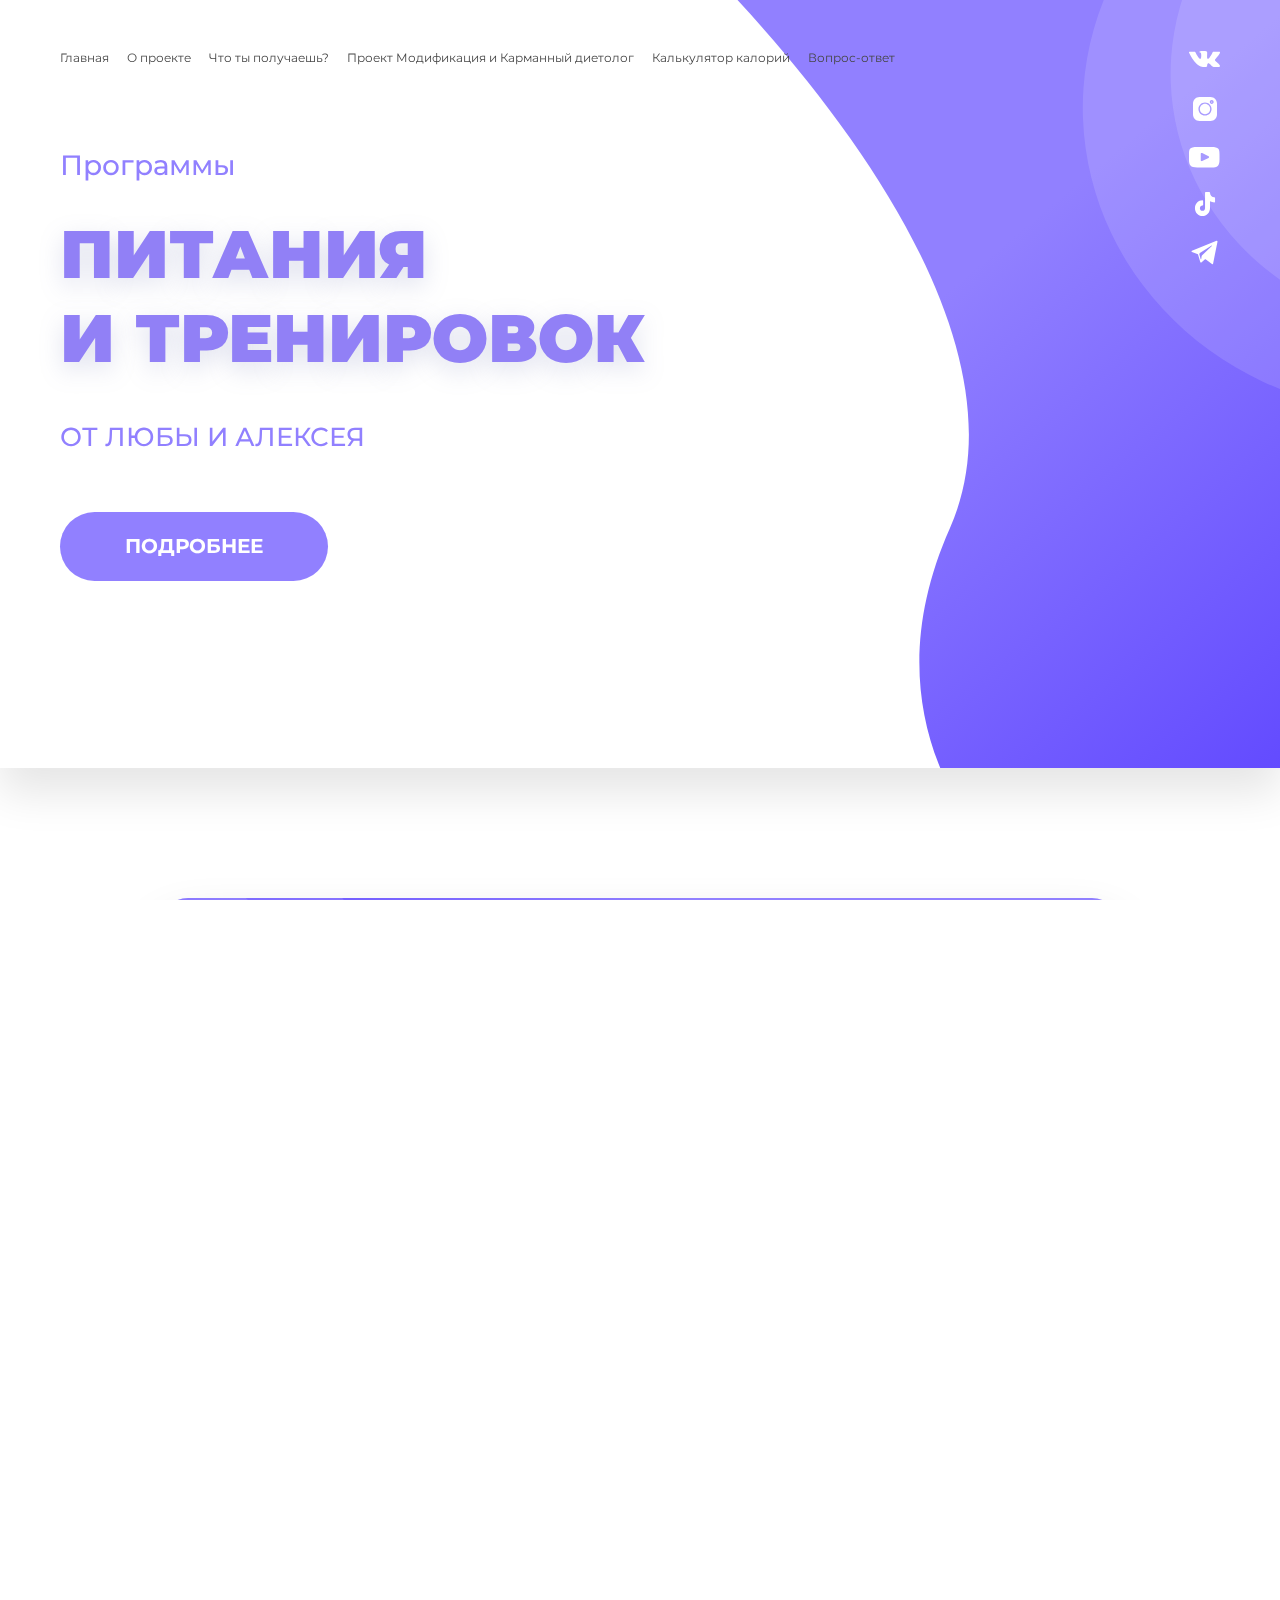
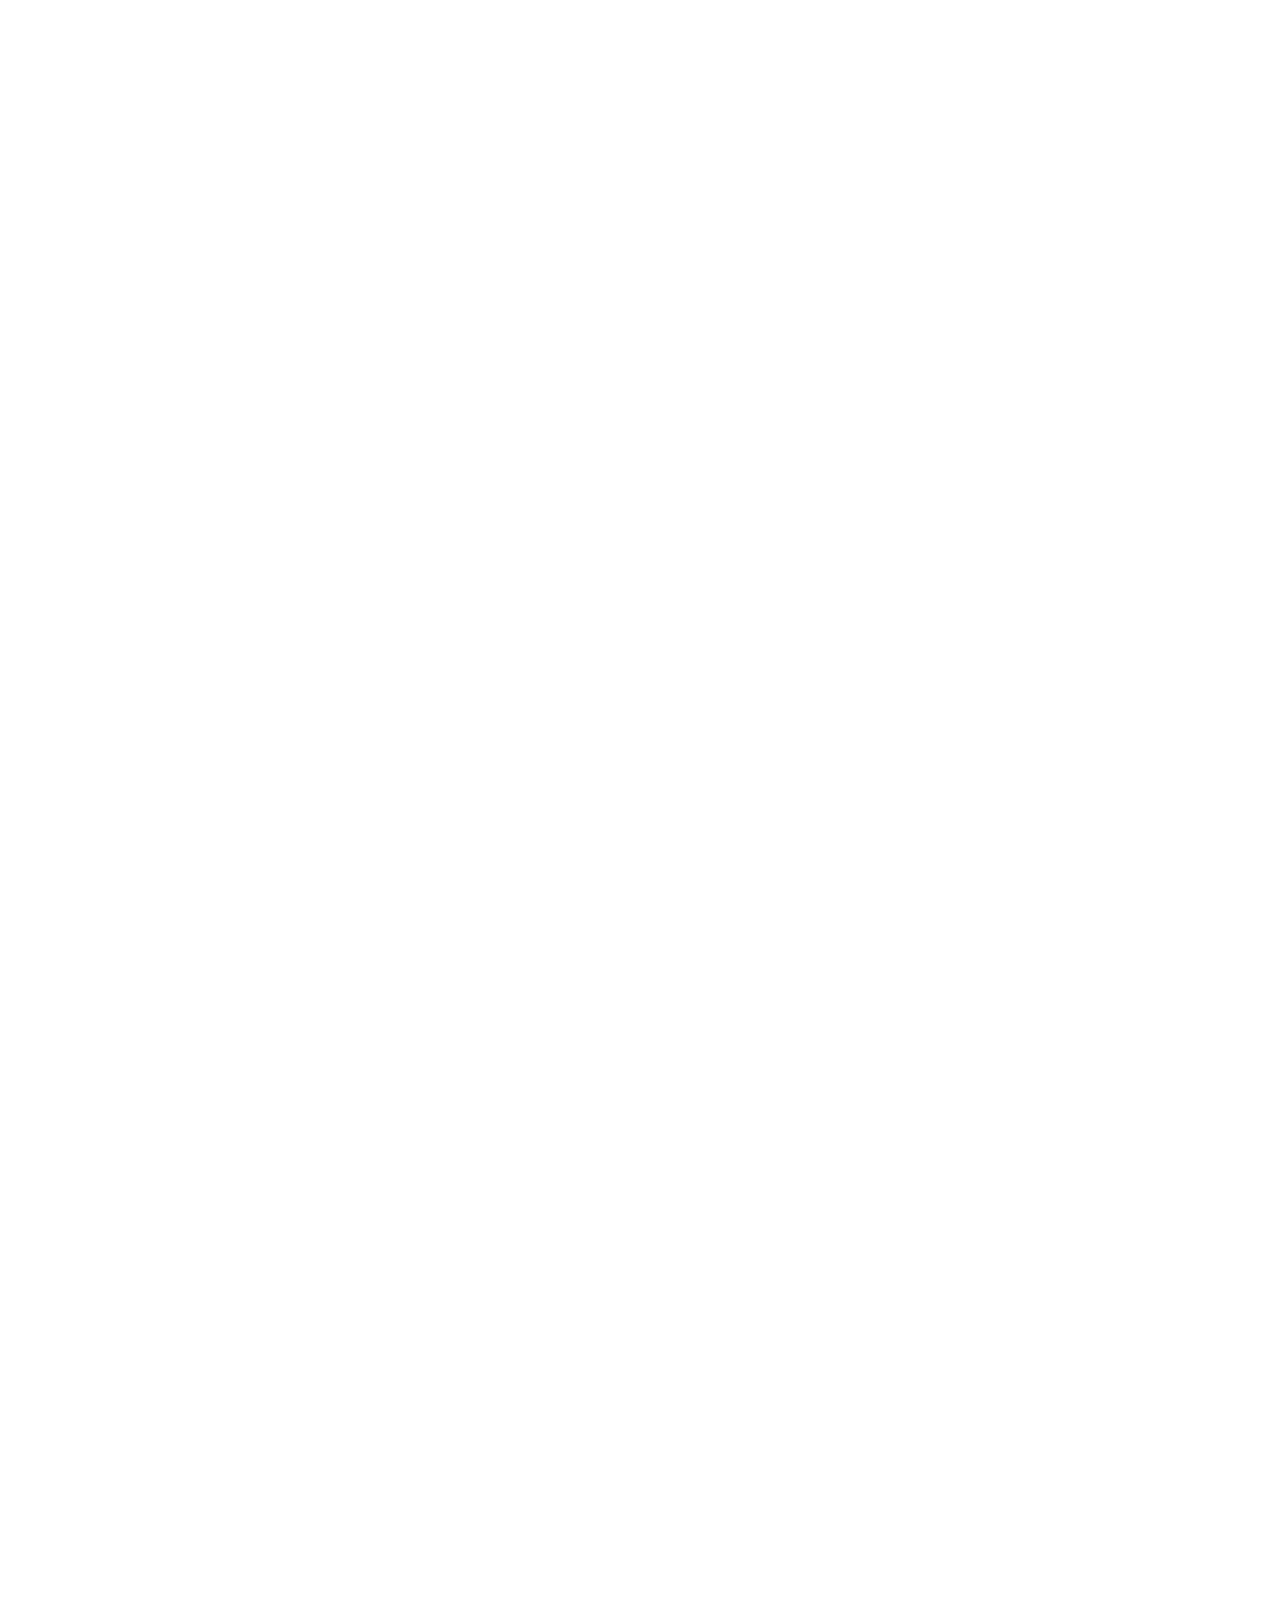
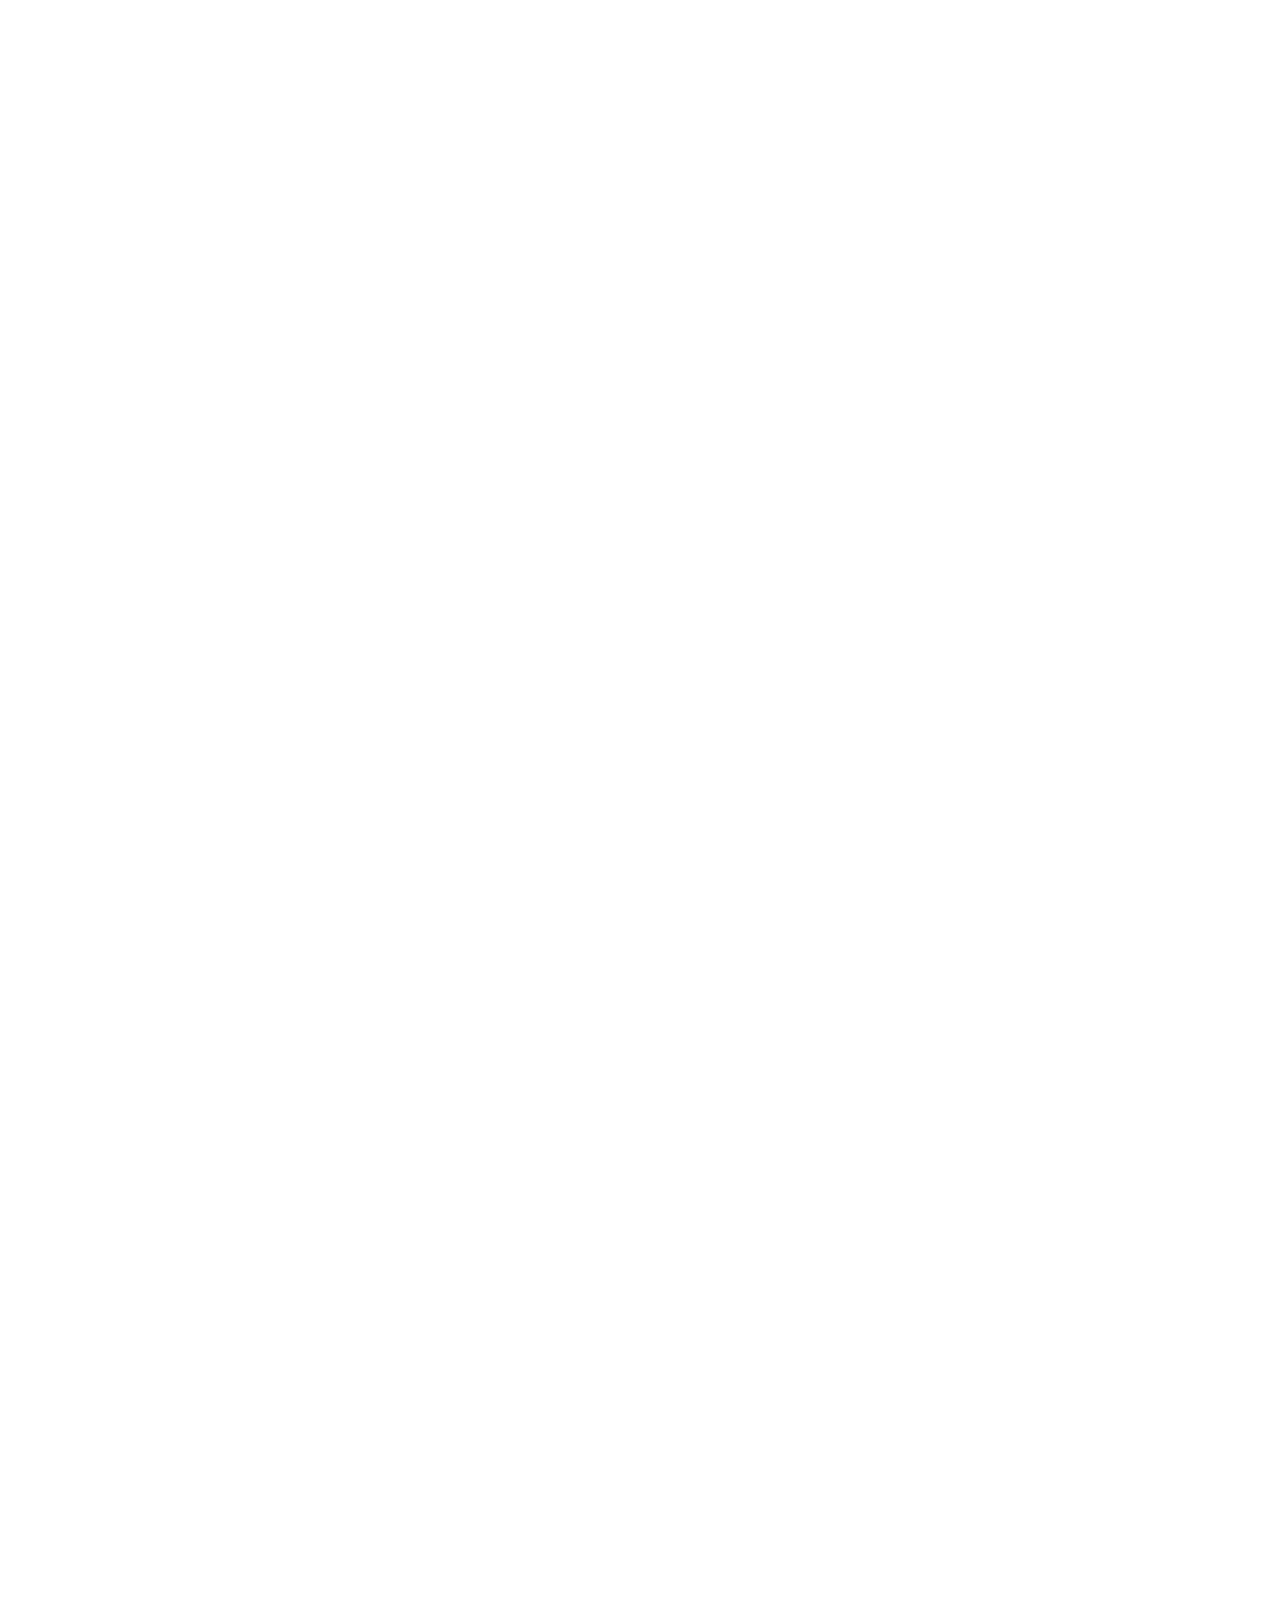
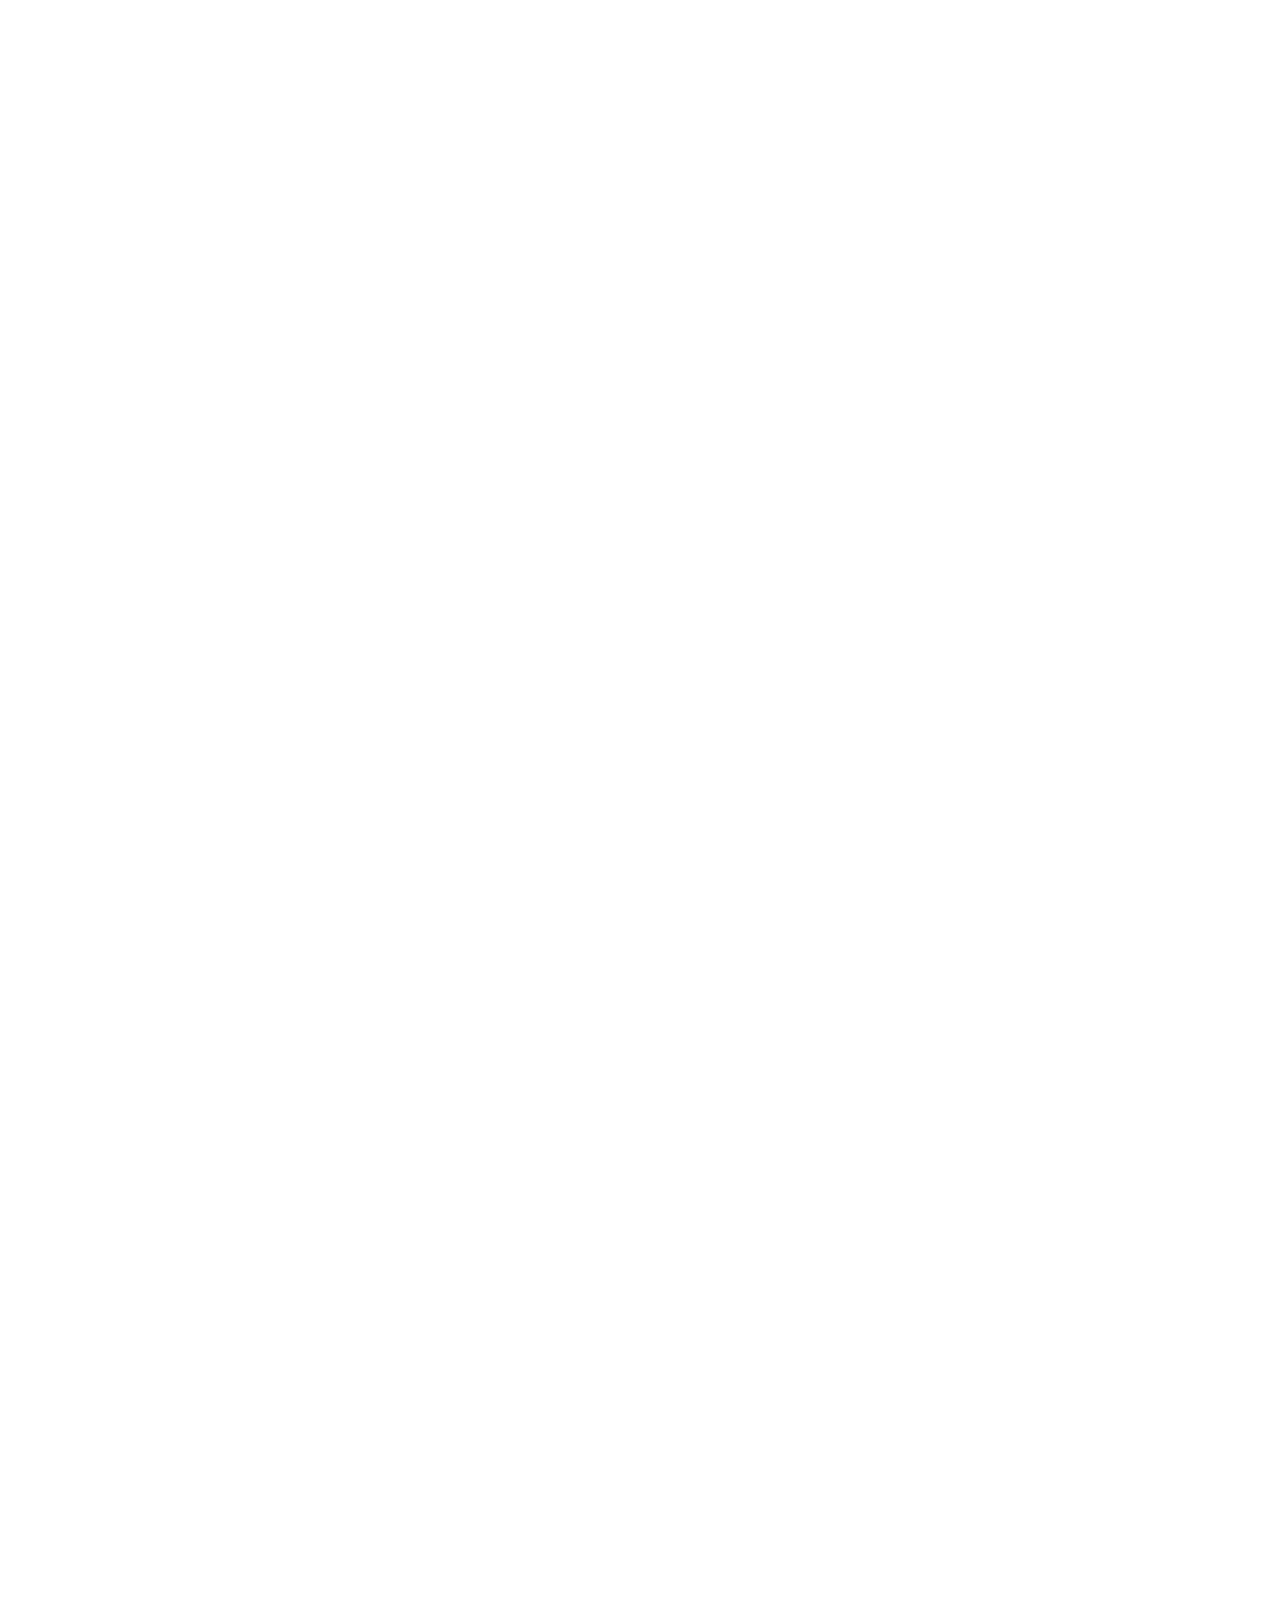
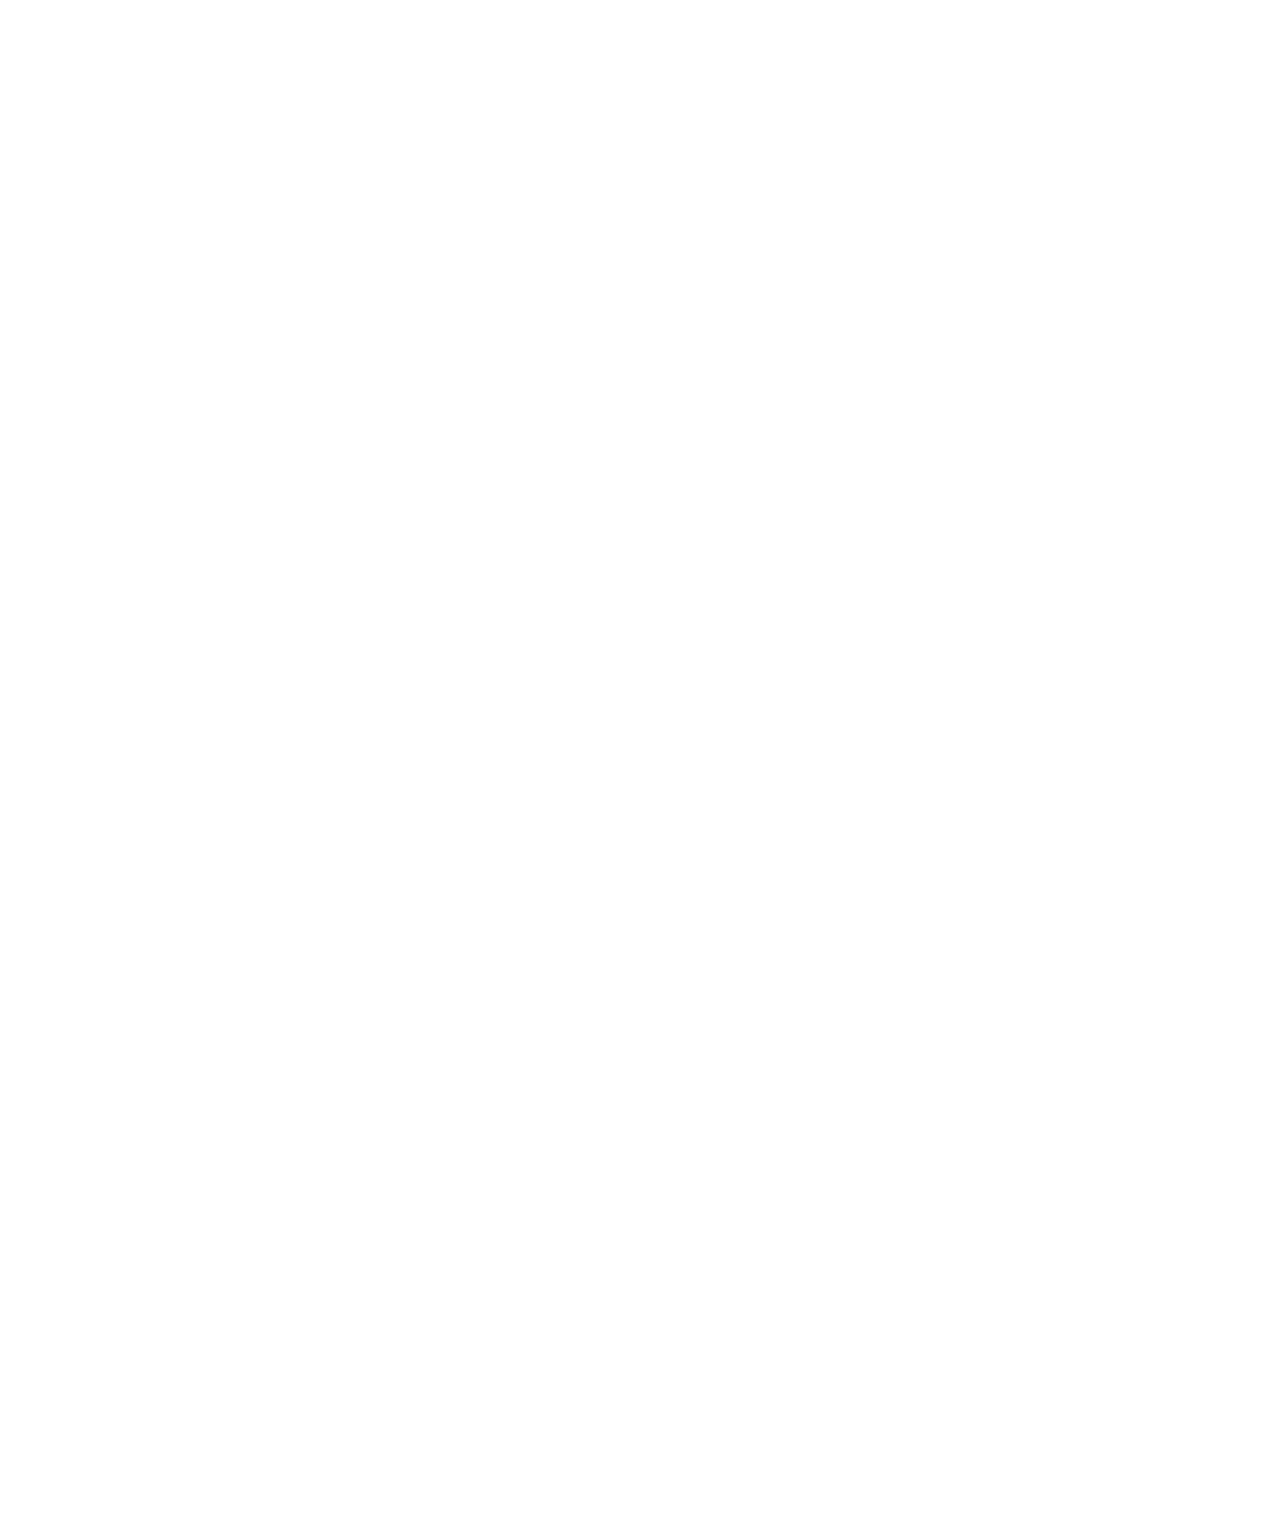
==== index.html @ f1e479ef "first version website" ====
<!doctype html>
<html lang="ru">
    <head>
        <meta charset="UTF-8">
        <meta name="viewport"
              content="width=device-width, user-scalable=no, initial-scale=1.0, maximum-scale=1.0, minimum-scale=1.0">
        <meta http-equiv="X-UA-Compatible" content="ie=edge">
        <title>ВКУСНЫЕ МЕНЮ И ЭФФЕКТИВНЫЕ ТРЕНИРОВКИ!</title>
        <meta name="description"
              content="Добро пожаловать в фитнес-семью! В нашей фитнес-семье ты будешь вкусно питаться, с удовольствием заниматься спортом и, в первую очередь, любить себя! Этому мы и обучаем в наших программах и марафонах!">
        <link rel="preconnect" href="https://fonts.googleapis.com">
        <link rel="preconnect" href="https://fonts.gstatic.com" crossorigin>
        <link href="https://fonts.googleapis.com/css2?family=Montserrat:wght@300;400;500;700;800;900&display=swap"
              rel="stylesheet">

        <link rel="stylesheet" href="https://maxcdn.bootstrapcdn.com/bootstrap/4.0.0/css/bootstrap.min.css"
              integrity="sha384-Gn5384xqQ1aoWXA+058RXPxPg6fy4IWvTNh0E263XmFcJlSAwiGgFAW/dAiS6JXm"
              crossorigin="anonymous">
        <link
            rel="stylesheet"
            href="https://unpkg.com/swiper@8/swiper-bundle.min.css"
        />
        <link rel="stylesheet" href="css/app.css">
        <link rel="icon" href="images/logo.svg" type="image/x-icon">
    </head>
<body>
<div id="app">
    <div class="wrapper">
        <main class="main">
                <section id="first">
        <div class="container">
            <div class="first__row">
                <div class="first__back first__back-modile-second">
                    <svg viewBox="0 0 259 405" fill="none" xmlns="http://www.w3.org/2000/svg">
                        <path
                            d="M137.854 198.183C172.262 117.349 63.5966 -1.22231 4.96274 -50.4039L0 -117C86.7561 -108.006 260.709 -89.3282 262.474 -86.5725C264.68 -83.1278 352.906 -19.4023 352.906 -7.34608C352.906 2.29887 364.302 194.547 370 289.466C363.567 317.023 334.93 371.907 271.848 370.989C192.996 369.84 94.8435 299.226 137.854 198.183Z"
                            fill="url(#paint0_linear_230:2107)"/>
                        <g filter="url(#filter0_d_230:2107)">
                            <path
                                d="M209.854 198.183C244.262 117.349 135.597 -1.22231 76.9627 -50.4039L72 -117C158.756 -108.006 332.709 -89.3282 334.474 -86.5725C336.68 -83.1278 424.906 -19.4023 424.906 -7.34608C424.906 2.29887 436.302 194.547 442 289.466C435.567 317.023 406.93 371.907 343.848 370.989C264.996 369.84 166.844 299.226 209.854 198.183Z"
                                fill="url(#paint1_linear_230:2107)"/>
                        </g>
                        <defs>
                            <filter id="filter0_d_230:2107" x="47" y="-133" width="420" height="538"
                                    filterUnits="userSpaceOnUse" color-interpolation-filters="sRGB">
                                <feFlood flood-opacity="0" result="BackgroundImageFix"/>
                                <feColorMatrix in="SourceAlpha" type="matrix"
                                               values="0 0 0 0 0 0 0 0 0 0 0 0 0 0 0 0 0 0 127 0"
                                               result="hardAlpha"/>
                                <feOffset dy="9"/>
                                <feGaussianBlur stdDeviation="12.5"/>
                                <feColorMatrix type="matrix" values="0 0 0 0 0 0 0 0 0 0 0 0 0 0 0 0 0 0 0.25 0"/>
                                <feBlend mode="normal" in2="BackgroundImageFix"
                                         result="effect1_dropShadow_230:2107"/>
                                <feBlend mode="normal" in="SourceGraphic" in2="effect1_dropShadow_230:2107"
                                         result="shape"/>
                            </filter>
                            <linearGradient id="paint0_linear_230:2107" x1="185" y1="-117" x2="185" y2="371"
                                            gradientUnits="userSpaceOnUse">
                                <stop stop-color="#9180FF"/>
                                <stop offset="1" stop-color="#573DFF"/>
                            </linearGradient>
                            <linearGradient id="paint1_linear_230:2107" x1="175" y1="215" x2="385" y2="371"
                                            gradientUnits="userSpaceOnUse">
                                <stop stop-color="#9180FF"/>
                                <stop offset="1" stop-color="#573DFF"/>
                            </linearGradient>
                        </defs>
                    </svg>
                </div>




                <div class="first__back first__back-modile">
                    <svg width="491" height="690" viewBox="0 0 491 690" fill="none"
                         xmlns="http://www.w3.org/2000/svg">
                        <path
                            d="M239.195 402.444C298.898 267.942 110.349 70.6465 8.61103 -11.1885L0 -122C150.534 -107.034 452.366 -75.9559 455.428 -71.3706C459.255 -65.639 612.34 40.3962 612.34 60.4569C612.34 76.5055 632.113 396.394 642 554.332C630.838 600.185 581.149 691.51 471.693 689.981C334.873 688.07 164.566 570.572 239.195 402.444Z"
                            fill="url(#paint0_linear_230:961)"/>
                        <ellipse opacity="0.13" rx="276.92" ry="263.188"
                                 transform="matrix(-0.969532 -0.244963 0.273341 -0.961917 574.423 74)"
                                 fill="white"/>
                        <ellipse opacity="0.13" rx="233.196" ry="221.632"
                                 transform="matrix(-0.969532 -0.244963 0.273341 -0.961917 605.904 44.6236)"
                                 fill="white"/>
                        <defs>
                            <linearGradient id="paint0_linear_230:961" x1="187" y1="178" x2="483" y2="690"
                                            gradientUnits="userSpaceOnUse">
                                <stop stop-color="#9180FF"/>
                                <stop offset="1" stop-color="#573DFF"/>
                            </linearGradient>
                        </defs>
                    </svg>
                </div>
                <svg class="first__back" fill="none" xmlns="http://www.w3.org/2000/svg">
                    <path
                        d="M399.776 528.442C499.561 303.664 184.43 -26.0526 14.392 -162.814L0 -348C251.593 -322.989 756.057 -271.052 761.174 -263.389C767.571 -253.81 1023.43 -76.6063 1023.43 -43.0812C1023.43 -16.2612 1056.48 518.331 1073 782.275C1054.34 858.904 971.297 1011.52 788.359 1008.97C559.687 1005.78 275.046 809.414 399.776 528.442Z"
                        fill="url(#paint0_linear)"/>
                    <ellipse opacity="0.13" rx="322.642" ry="306.642"
                             transform="matrix(-0.969532 -0.244963 0.273341 -0.961917 856.63 108)" fill="white"/>
                    <ellipse opacity="0.13" rx="271.699" ry="258.225"
                             transform="matrix(-0.969532 -0.244963 0.273341 -0.961917 893.309 73.7733)"
                             fill="white"/>
                    <defs>
                        <linearGradient id="paint0_linear" x1="223" y1="21.0001" x2="895" y2="827"
                                        gradientUnits="userSpaceOnUse">
                            <stop offset="0.304348" stop-color="#9180FF"/>
                            <stop offset="1" stop-color="#573DFF"/>
                        </linearGradient>
                    </defs>
                </svg>
                <div class="first__col first__col-txt">
                    <div class="first__txt">
                        <header class="header">
                            <div class="burger">
                                <span></span>
                            </div>
                            <nav class="nav" id="nav">
                                <div class="close-nav">
                                    <svg width="23" height="23" viewBox="0 0 23 23" fill="none"
                                         xmlns="http://www.w3.org/2000/svg">
                                        <rect y="20.5059" width="29" height="3" transform="rotate(-45 0 20.5059)"
                                              fill="#9180FF"/>
                                        <rect x="2.12134" width="29" height="3" transform="rotate(45 2.12134 0)"
                                              fill="#9180FF"/>
                                    </svg>
                                </div>
                                <ul class="main">
                                    <li><a href="index.html#first">Главная</a></li>
                                    <li><a href="index.html#welcome">О проекте</a></li>
                                    <li><a href="index.html#office">Что ты получаешь?</a></li>
                                    <li><a href="index.html#program">Проект Модификация и Карманный диетолог</a></li>
                                    <li><a href="index.html#calories-calculator">Калькулятор калорий</a></li>
                                    <li><a href="index.html#questions">Вопрос-ответ</a></li>


                                    <div id="indicator"></div>
                                </ul>
                                <div class="head__social">
                                    <a href="https://vk.com/goodiets">
                                        <svg width="31" height="28" viewBox="0 0 31 28" fill="none"
                                             xmlns="http://www.w3.org/2000/svg">
                                            <g clip-path="url(#clip0)">
                                                <path
                                                    d="M30.8357 20.4399C30.7981 20.3668 30.7631 20.3062 30.7306 20.2576C30.1928 19.3827 29.165 18.3088 27.6478 17.0355L27.6157 17.0064L27.5997 16.9921L27.5835 16.9774H27.5672C26.8786 16.3846 26.4426 15.9859 26.26 15.7818C25.9259 15.393 25.851 14.9995 26.0336 14.6008C26.1626 14.2995 26.6472 13.6633 27.4863 12.6912C27.9276 12.1761 28.2772 11.7632 28.5353 11.4521C30.397 9.21664 31.2041 7.78815 30.9565 7.16607L30.8603 7.02069C30.7957 6.93317 30.6289 6.85311 30.3602 6.78009C30.0909 6.70723 29.7467 6.69518 29.3269 6.74374L24.6786 6.77274C24.6033 6.74864 24.4958 6.75088 24.3557 6.78009C24.2158 6.8093 24.1458 6.82395 24.1458 6.82395L24.0649 6.86046L24.0007 6.90432C23.9468 6.93333 23.8877 6.98434 23.823 7.05725C23.7588 7.12991 23.705 7.21519 23.662 7.31236C23.156 8.48835 22.5806 9.58173 21.9348 10.5924C21.5366 11.1951 21.171 11.7174 20.8371 12.1597C20.5036 12.6018 20.2238 12.9275 19.998 13.1363C19.7719 13.3453 19.5678 13.5127 19.3845 13.6392C19.2015 13.7657 19.0618 13.8192 18.9651 13.7996C18.8681 13.7801 18.7768 13.7607 18.6904 13.7413C18.5399 13.6537 18.4188 13.5347 18.3275 13.3841C18.2358 13.2334 18.174 13.0439 18.1418 12.8155C18.1097 12.5869 18.0907 12.3903 18.0852 12.225C18.0802 12.06 18.0825 11.8264 18.0934 11.5252C18.1046 11.2238 18.1097 11.0198 18.1097 10.9129C18.1097 10.5435 18.1176 10.1426 18.1336 9.71015C18.1499 9.27766 18.1631 8.93499 18.1741 8.68254C18.1851 8.42984 18.1902 8.16248 18.1902 7.88062C18.1902 7.59876 18.1712 7.37771 18.1336 7.21728C18.0965 7.05705 18.0396 6.90152 17.9646 6.75073C17.8891 6.6001 17.7787 6.48358 17.6337 6.40086C17.4885 6.31824 17.3079 6.25268 17.093 6.20396C16.5227 6.08739 15.7964 6.02433 14.9139 6.01453C12.9126 5.99512 11.6266 6.11185 11.0563 6.36455C10.8304 6.47132 10.6259 6.6172 10.4431 6.80174C10.2493 7.01564 10.2223 7.13236 10.3622 7.15156C11.0079 7.23893 11.465 7.44792 11.734 7.77834L11.831 7.95343C11.9064 8.07976 11.9817 8.30341 12.0571 8.62408C12.1323 8.94474 12.1809 9.29947 12.2022 9.68804C12.2559 10.3976 12.2559 11.0051 12.2022 11.5104C12.1484 12.0159 12.0975 12.4094 12.0489 12.6913C12.0004 12.9731 11.9278 13.2015 11.831 13.3764C11.734 13.5514 11.6695 13.6583 11.6372 13.6971C11.6049 13.7359 11.578 13.7604 11.5566 13.77C11.4168 13.8184 11.2713 13.843 11.1208 13.843C10.97 13.843 10.7872 13.7749 10.572 13.6388C10.3569 13.5026 10.1337 13.3157 9.90227 13.0775C9.67089 12.8393 9.40993 12.5064 9.1193 12.0788C8.82889 11.6513 8.52758 11.1459 8.21552 10.5628L7.95733 10.1399C7.79593 9.86783 7.57546 9.4717 7.29568 8.95184C7.01573 8.43178 6.76829 7.92872 6.55318 7.44277C6.4672 7.23867 6.33802 7.08329 6.16588 6.97637L6.08509 6.93251C6.03139 6.8937 5.94518 6.8525 5.82691 6.80858C5.70847 6.76472 5.58489 6.73327 5.45566 6.71391L1.03319 6.74292C0.581266 6.74292 0.274634 6.83539 0.113178 7.02008L0.0485613 7.10745C0.0162813 7.15611 0 7.23382 0 7.3408C0 7.44772 0.03228 7.57895 0.0968966 7.73433C0.742497 9.10482 1.44457 10.4265 2.20312 11.6997C2.96168 12.9729 3.62084 13.9985 4.18023 14.7755C4.73973 15.5531 5.31003 16.287 5.89113 16.9769C6.47223 17.667 6.85687 18.1092 7.04507 18.3035C7.23349 18.4981 7.38149 18.6437 7.48908 18.7408L7.89266 19.0907C8.1509 19.324 8.53012 19.6034 9.03049 19.9289C9.53097 20.2546 10.085 20.5753 10.693 20.8914C11.3011 21.207 12.0084 21.4646 12.8156 21.6638C13.6226 21.8632 14.408 21.9432 15.1721 21.9046H17.0282C17.4047 21.8752 17.6899 21.7683 17.8837 21.5837L17.948 21.5107C17.9912 21.4527 18.0316 21.3625 18.0689 21.2413C18.1067 21.1198 18.1254 20.986 18.1254 20.8404C18.1144 20.4226 18.1496 20.046 18.2301 19.7107C18.3106 19.3755 18.4023 19.1228 18.5048 18.9526C18.6073 18.7826 18.723 18.6391 18.8517 18.5228C18.9807 18.4062 19.0726 18.3356 19.1266 18.3113C19.1801 18.2869 19.2229 18.2703 19.2552 18.2603C19.5135 18.1826 19.8174 18.2579 20.1674 18.4865C20.5172 18.7149 20.8453 18.9969 21.1521 19.332C21.4588 19.6675 21.8273 20.0439 22.2576 20.4617C22.6882 20.8797 23.0647 21.1904 23.3874 21.3948L23.7101 21.5698C23.9256 21.6865 24.2054 21.7934 24.5498 21.8906C24.8935 21.9877 25.1947 22.012 25.4534 21.9634L29.5852 21.9052C29.9938 21.9052 30.3118 21.8441 30.5374 21.7228C30.7634 21.6014 30.8977 21.4675 30.941 21.322C30.9842 21.1762 30.9865 21.0109 30.9492 20.826C30.9109 20.6417 30.8732 20.5127 30.8357 20.4399Z"/>
                                            </g>
                                            <defs>
                                                <clipPath id="clip0">
                                                    <rect width="31" height="28" fill="white"/>
                                                </clipPath>
                                            </defs>
                                        </svg>
                                    </a>
                                    <a href="https://instagram.com/goodiets">
                                        <svg width="24" height="24" viewBox="0 0 24 24" fill="none"
                                             xmlns="http://www.w3.org/2000/svg">
                                            <path
                                                d="M17.5034 0H6.49657C2.9143 0 0 2.9143 0 6.49657V17.5036C0 21.0857 2.9143 24 6.49657 24H17.5036C21.0857 24 24 21.0857 24 17.5036V6.49657C24 2.9143 21.0857 0 17.5034 0V0ZM12 18.5623C8.38146 18.5623 5.43767 15.6185 5.43767 12C5.43767 8.38146 8.38146 5.43767 12 5.43767C15.6185 5.43767 18.5623 8.38146 18.5623 12C18.5623 15.6185 15.6185 18.5623 12 18.5623ZM18.7192 6.98528C17.6499 6.98528 16.7801 6.11553 16.7801 5.04619C16.7801 3.97686 17.6499 3.10693 18.7192 3.10693C19.7885 3.10693 20.6585 3.97686 20.6585 5.04619C20.6585 6.11553 19.7885 6.98528 18.7192 6.98528Z"/>
                                            <path
                                                d="M12.0001 6.84473C9.15753 6.84473 6.84473 9.15734 6.84473 12.0001C6.84473 14.8426 9.15753 17.1554 12.0001 17.1554C14.8428 17.1554 17.1554 14.8426 17.1554 12.0001C17.1554 9.15734 14.8428 6.84473 12.0001 6.84473Z"/>
                                            <path
                                                d="M18.7191 4.51416C18.4258 4.51416 18.187 4.75293 18.187 5.04626C18.187 5.3396 18.4258 5.57837 18.7191 5.57837C19.0126 5.57837 19.2514 5.33978 19.2514 5.04626C19.2514 4.75275 19.0126 4.51416 18.7191 4.51416Z"/>
                                        </svg>
                                    </a>
                                    <a href="https://www.youtube.com/c/Goodiet">
                                        <svg width="31" height="22" viewBox="0 0 31 22" fill="none"
                                             xmlns="http://www.w3.org/2000/svg">
                                            <path
                                                d="M29.3112 2.70754C28.2102 1.45726 26.1776 0.947266 22.2956 0.947266H8.20411C4.2333 0.947266 2.16619 1.49016 1.06937 2.82127C0 4.1191 0 6.03136 0 8.67797V13.7224C0 18.8497 1.2688 21.453 8.20411 21.453H22.2957C25.6621 21.453 27.5275 21.003 28.7344 19.8996C29.972 18.7681 30.5 16.9207 30.5 13.7224V8.67797C30.5 5.88689 30.4173 3.96336 29.3112 2.70754ZM19.5811 11.8966L13.1822 15.0915C13.0391 15.1629 12.8827 15.1983 12.7265 15.1983C12.5496 15.1983 12.3731 15.1528 12.2167 15.0624C11.9224 14.892 11.7426 14.5872 11.7426 14.2584V7.88919C11.7426 7.56097 11.9219 7.25644 12.2156 7.08594C12.5095 6.91544 12.875 6.90379 13.1799 7.05511L19.5788 10.2294C19.9044 10.3909 20.1089 10.7119 20.1093 11.0622C20.1097 11.4128 19.9062 11.7344 19.5811 11.8966Z"/>
                                        </svg>
                                    </a>
                                    <a href="https://vt.tiktok.com/ZSR8GoCKR/">
                                        <svg width="24" height="24" viewBox="0 0 24 24" fill="none"
                                             xmlns="http://www.w3.org/2000/svg">
                                            <path
                                                d="M21.3767 5.27179C18.9625 5.27179 16.9984 3.22229 16.9984 0.703125C16.9984 0.314758 16.6968 0 16.3246 0H12.7158C12.3438 0 12.0419 0.314758 12.0419 0.703125V16.1422C12.0419 17.6232 10.8871 18.828 9.46788 18.828C8.04863 18.828 6.894 17.6232 6.894 16.1422C6.894 14.6611 8.04863 13.4562 9.46788 13.4562C9.84007 13.4562 10.1417 13.1415 10.1417 12.7531V8.98737C10.1417 8.59918 9.84007 8.28424 9.46788 8.28424C5.31559 8.28424 1.9375 11.8094 1.9375 16.1422C1.9375 20.475 5.31559 24 9.46788 24C13.6202 24 16.9984 20.475 16.9984 16.1422V9.30817C18.3394 10.0543 19.8318 10.4438 21.3767 10.4438C21.7489 10.4438 22.0506 10.129 22.0506 9.74066V5.97491C22.0506 5.58673 21.7489 5.27179 21.3767 5.27179Z"/>
                                        </svg>
                                    </a>
                                    <a href="https://t.me/goodiets">
                                        <svg width="27" height="27" viewBox="0 0 27 27" fill="none"
                                             xmlns="http://www.w3.org/2000/svg">
                                            <g clip-path="url(#clip0)">
                                                <path
                                                    d="M0.959237 13.0181L6.95016 15.3401L9.26901 23.0843C9.41738 23.5803 10.0014 23.7636 10.3891 23.4345L13.7285 20.6074C14.0786 20.3112 14.5772 20.2965 14.943 20.5722L20.9661 25.1134C21.3808 25.4264 21.9684 25.1904 22.0724 24.67L26.4846 2.62985C26.5982 2.06141 26.0603 1.5872 25.5391 1.79654L0.952217 11.6462C0.345463 11.8892 0.35075 12.7813 0.959237 13.0181ZM8.8953 14.104L20.6038 6.61541C20.8142 6.48122 21.0307 6.77669 20.85 6.95075L11.1871 16.2783C10.8475 16.6067 10.6284 17.046 10.5663 17.523L10.2372 20.0561C10.1936 20.3943 9.73606 20.4279 9.64618 20.1006L8.38024 15.4813C8.23525 14.9544 8.44654 14.3917 8.8953 14.104Z"/>
                                            </g>
                                            <defs>
                                                <clipPath id="clip0">
                                                    <rect width="26" height="27" fill="white"
                                                          transform="translate(0.5)"/>
                                                </clipPath>
                                            </defs>
                                        </svg>
                                    </a>
                                </div>
                            </nav>
                            <div class="overlay"></div>
                        </header>
                        <p class="first__caption">
                            Программы
                        </p>
                        <h1 class="title">
                            Питания
                            <br>и тренировок
                        </h1>
                        <h4 class="title__caption">
                            От Любы и Алексея
                        </h4>
                        <a href="index.html#program" class="button first__btn first__btn-more">
                            Подробнее
                        </a>
                    </div>
                </div>
                <div class="first__img">
                    <img src="images/first.png" alt="">
                </div>
                <div class="first__col">
                    <div class="first__social">
                        <a href="https://vk.com/goodiets">
                            <svg width="31" height="28" viewBox="0 0 31 28" fill="none"
                                 xmlns="http://www.w3.org/2000/svg">
                                <g clip-path="url(#clip0)">
                                    <path
                                        d="M30.8357 20.4399C30.7981 20.3668 30.7631 20.3062 30.7306 20.2576C30.1928 19.3827 29.165 18.3088 27.6478 17.0355L27.6157 17.0064L27.5997 16.9921L27.5835 16.9774H27.5672C26.8786 16.3846 26.4426 15.9859 26.26 15.7818C25.9259 15.393 25.851 14.9995 26.0336 14.6008C26.1626 14.2995 26.6472 13.6633 27.4863 12.6912C27.9276 12.1761 28.2772 11.7632 28.5353 11.4521C30.397 9.21664 31.2041 7.78815 30.9565 7.16607L30.8603 7.02069C30.7957 6.93317 30.6289 6.85311 30.3602 6.78009C30.0909 6.70723 29.7467 6.69518 29.3269 6.74374L24.6786 6.77274C24.6033 6.74864 24.4958 6.75088 24.3557 6.78009C24.2158 6.8093 24.1458 6.82395 24.1458 6.82395L24.0649 6.86046L24.0007 6.90432C23.9468 6.93333 23.8877 6.98434 23.823 7.05725C23.7588 7.12991 23.705 7.21519 23.662 7.31236C23.156 8.48835 22.5806 9.58173 21.9348 10.5924C21.5366 11.1951 21.171 11.7174 20.8371 12.1597C20.5036 12.6018 20.2238 12.9275 19.998 13.1363C19.7719 13.3453 19.5678 13.5127 19.3845 13.6392C19.2015 13.7657 19.0618 13.8192 18.9651 13.7996C18.8681 13.7801 18.7768 13.7607 18.6904 13.7413C18.5399 13.6537 18.4188 13.5347 18.3275 13.3841C18.2358 13.2334 18.174 13.0439 18.1418 12.8155C18.1097 12.5869 18.0907 12.3903 18.0852 12.225C18.0802 12.06 18.0825 11.8264 18.0934 11.5252C18.1046 11.2238 18.1097 11.0198 18.1097 10.9129C18.1097 10.5435 18.1176 10.1426 18.1336 9.71015C18.1499 9.27766 18.1631 8.93499 18.1741 8.68254C18.1851 8.42984 18.1902 8.16248 18.1902 7.88062C18.1902 7.59876 18.1712 7.37771 18.1336 7.21728C18.0965 7.05705 18.0396 6.90152 17.9646 6.75073C17.8891 6.6001 17.7787 6.48358 17.6337 6.40086C17.4885 6.31824 17.3079 6.25268 17.093 6.20396C16.5227 6.08739 15.7964 6.02433 14.9139 6.01453C12.9126 5.99512 11.6266 6.11185 11.0563 6.36455C10.8304 6.47132 10.6259 6.6172 10.4431 6.80174C10.2493 7.01564 10.2223 7.13236 10.3622 7.15156C11.0079 7.23893 11.465 7.44792 11.734 7.77834L11.831 7.95343C11.9064 8.07976 11.9817 8.30341 12.0571 8.62408C12.1323 8.94474 12.1809 9.29947 12.2022 9.68804C12.2559 10.3976 12.2559 11.0051 12.2022 11.5104C12.1484 12.0159 12.0975 12.4094 12.0489 12.6913C12.0004 12.9731 11.9278 13.2015 11.831 13.3764C11.734 13.5514 11.6695 13.6583 11.6372 13.6971C11.6049 13.7359 11.578 13.7604 11.5566 13.77C11.4168 13.8184 11.2713 13.843 11.1208 13.843C10.97 13.843 10.7872 13.7749 10.572 13.6388C10.3569 13.5026 10.1337 13.3157 9.90227 13.0775C9.67089 12.8393 9.40993 12.5064 9.1193 12.0788C8.82889 11.6513 8.52758 11.1459 8.21552 10.5628L7.95733 10.1399C7.79593 9.86783 7.57546 9.4717 7.29568 8.95184C7.01573 8.43178 6.76829 7.92872 6.55318 7.44277C6.4672 7.23867 6.33802 7.08329 6.16588 6.97637L6.08509 6.93251C6.03139 6.8937 5.94518 6.8525 5.82691 6.80858C5.70847 6.76472 5.58489 6.73327 5.45566 6.71391L1.03319 6.74292C0.581266 6.74292 0.274634 6.83539 0.113178 7.02008L0.0485613 7.10745C0.0162813 7.15611 0 7.23382 0 7.3408C0 7.44772 0.03228 7.57895 0.0968966 7.73433C0.742497 9.10482 1.44457 10.4265 2.20312 11.6997C2.96168 12.9729 3.62084 13.9985 4.18023 14.7755C4.73973 15.5531 5.31003 16.287 5.89113 16.9769C6.47223 17.667 6.85687 18.1092 7.04507 18.3035C7.23349 18.4981 7.38149 18.6437 7.48908 18.7408L7.89266 19.0907C8.1509 19.324 8.53012 19.6034 9.03049 19.9289C9.53097 20.2546 10.085 20.5753 10.693 20.8914C11.3011 21.207 12.0084 21.4646 12.8156 21.6638C13.6226 21.8632 14.408 21.9432 15.1721 21.9046H17.0282C17.4047 21.8752 17.6899 21.7683 17.8837 21.5837L17.948 21.5107C17.9912 21.4527 18.0316 21.3625 18.0689 21.2413C18.1067 21.1198 18.1254 20.986 18.1254 20.8404C18.1144 20.4226 18.1496 20.046 18.2301 19.7107C18.3106 19.3755 18.4023 19.1228 18.5048 18.9526C18.6073 18.7826 18.723 18.6391 18.8517 18.5228C18.9807 18.4062 19.0726 18.3356 19.1266 18.3113C19.1801 18.2869 19.2229 18.2703 19.2552 18.2603C19.5135 18.1826 19.8174 18.2579 20.1674 18.4865C20.5172 18.7149 20.8453 18.9969 21.1521 19.332C21.4588 19.6675 21.8273 20.0439 22.2576 20.4617C22.6882 20.8797 23.0647 21.1904 23.3874 21.3948L23.7101 21.5698C23.9256 21.6865 24.2054 21.7934 24.5498 21.8906C24.8935 21.9877 25.1947 22.012 25.4534 21.9634L29.5852 21.9052C29.9938 21.9052 30.3118 21.8441 30.5374 21.7228C30.7634 21.6014 30.8977 21.4675 30.941 21.322C30.9842 21.1762 30.9865 21.0109 30.9492 20.826C30.9109 20.6417 30.8732 20.5127 30.8357 20.4399Z"/>
                                </g>
                                <defs>
                                    <clipPath id="clip0">
                                        <rect width="31" height="28" fill="white"/>
                                    </clipPath>
                                </defs>
                            </svg>
                        </a>
                        <a href="https://instagram.com/goodiets">
                            <svg width="24" height="24" viewBox="0 0 24 24" fill="none"
                                 xmlns="http://www.w3.org/2000/svg">
                                <path
                                    d="M17.5034 0H6.49657C2.9143 0 0 2.9143 0 6.49657V17.5036C0 21.0857 2.9143 24 6.49657 24H17.5036C21.0857 24 24 21.0857 24 17.5036V6.49657C24 2.9143 21.0857 0 17.5034 0V0ZM12 18.5623C8.38146 18.5623 5.43767 15.6185 5.43767 12C5.43767 8.38146 8.38146 5.43767 12 5.43767C15.6185 5.43767 18.5623 8.38146 18.5623 12C18.5623 15.6185 15.6185 18.5623 12 18.5623ZM18.7192 6.98528C17.6499 6.98528 16.7801 6.11553 16.7801 5.04619C16.7801 3.97686 17.6499 3.10693 18.7192 3.10693C19.7885 3.10693 20.6585 3.97686 20.6585 5.04619C20.6585 6.11553 19.7885 6.98528 18.7192 6.98528Z"/>
                                <path
                                    d="M12.0001 6.84473C9.15753 6.84473 6.84473 9.15734 6.84473 12.0001C6.84473 14.8426 9.15753 17.1554 12.0001 17.1554C14.8428 17.1554 17.1554 14.8426 17.1554 12.0001C17.1554 9.15734 14.8428 6.84473 12.0001 6.84473Z"/>
                                <path
                                    d="M18.7191 4.51416C18.4258 4.51416 18.187 4.75293 18.187 5.04626C18.187 5.3396 18.4258 5.57837 18.7191 5.57837C19.0126 5.57837 19.2514 5.33978 19.2514 5.04626C19.2514 4.75275 19.0126 4.51416 18.7191 4.51416Z"/>
                            </svg>
                        </a>
                        <a href="https://www.youtube.com/c/Goodiet">
                            <svg width="31" height="22" viewBox="0 0 31 22" fill="none"
                                 xmlns="http://www.w3.org/2000/svg">
                                <path
                                    d="M29.3112 2.70754C28.2102 1.45726 26.1776 0.947266 22.2956 0.947266H8.20411C4.2333 0.947266 2.16619 1.49016 1.06937 2.82127C0 4.1191 0 6.03136 0 8.67797V13.7224C0 18.8497 1.2688 21.453 8.20411 21.453H22.2957C25.6621 21.453 27.5275 21.003 28.7344 19.8996C29.972 18.7681 30.5 16.9207 30.5 13.7224V8.67797C30.5 5.88689 30.4173 3.96336 29.3112 2.70754ZM19.5811 11.8966L13.1822 15.0915C13.0391 15.1629 12.8827 15.1983 12.7265 15.1983C12.5496 15.1983 12.3731 15.1528 12.2167 15.0624C11.9224 14.892 11.7426 14.5872 11.7426 14.2584V7.88919C11.7426 7.56097 11.9219 7.25644 12.2156 7.08594C12.5095 6.91544 12.875 6.90379 13.1799 7.05511L19.5788 10.2294C19.9044 10.3909 20.1089 10.7119 20.1093 11.0622C20.1097 11.4128 19.9062 11.7344 19.5811 11.8966Z"/>
                            </svg>
                        </a>
                        <a href="https://vt.tiktok.com/ZSR8GoCKR/">
                            <svg width="24" height="24" viewBox="0 0 24 24" fill="none"
                                 xmlns="http://www.w3.org/2000/svg">
                                <path
                                    d="M21.3767 5.27179C18.9625 5.27179 16.9984 3.22229 16.9984 0.703125C16.9984 0.314758 16.6968 0 16.3246 0H12.7158C12.3438 0 12.0419 0.314758 12.0419 0.703125V16.1422C12.0419 17.6232 10.8871 18.828 9.46788 18.828C8.04863 18.828 6.894 17.6232 6.894 16.1422C6.894 14.6611 8.04863 13.4562 9.46788 13.4562C9.84007 13.4562 10.1417 13.1415 10.1417 12.7531V8.98737C10.1417 8.59918 9.84007 8.28424 9.46788 8.28424C5.31559 8.28424 1.9375 11.8094 1.9375 16.1422C1.9375 20.475 5.31559 24 9.46788 24C13.6202 24 16.9984 20.475 16.9984 16.1422V9.30817C18.3394 10.0543 19.8318 10.4438 21.3767 10.4438C21.7489 10.4438 22.0506 10.129 22.0506 9.74066V5.97491C22.0506 5.58673 21.7489 5.27179 21.3767 5.27179Z"/>
                            </svg>
                        </a>
                        <a href="https://t.me/goodiets">
                            <svg width="27" height="27" viewBox="0 0 27 27" fill="none"
                                 xmlns="http://www.w3.org/2000/svg">
                                <g clip-path="url(#clip0)">
                                    <path
                                        d="M0.959237 13.0181L6.95016 15.3401L9.26901 23.0843C9.41738 23.5803 10.0014 23.7636 10.3891 23.4345L13.7285 20.6074C14.0786 20.3112 14.5772 20.2965 14.943 20.5722L20.9661 25.1134C21.3808 25.4264 21.9684 25.1904 22.0724 24.67L26.4846 2.62985C26.5982 2.06141 26.0603 1.5872 25.5391 1.79654L0.952217 11.6462C0.345463 11.8892 0.35075 12.7813 0.959237 13.0181ZM8.8953 14.104L20.6038 6.61541C20.8142 6.48122 21.0307 6.77669 20.85 6.95075L11.1871 16.2783C10.8475 16.6067 10.6284 17.046 10.5663 17.523L10.2372 20.0561C10.1936 20.3943 9.73606 20.4279 9.64618 20.1006L8.38024 15.4813C8.23525 14.9544 8.44654 14.3917 8.8953 14.104Z"/>
                                </g>
                                <defs>
                                    <clipPath id="clip0">
                                        <rect width="26" height="27" fill="white" transform="translate(0.5)"/>
                                    </clipPath>
                                </defs>
                            </svg>
                        </a>
                    </div>
                </div>
            </div>
        </div>
    </section>
    <section id="welcome">
        <div class="container">
            <div class="welcome__block">
                <svg class="welcome__svg" width="743" height="748" viewBox="0 0 743 748" fill="none"
                     xmlns="http://www.w3.org/2000/svg">
                    <ellipse opacity="0.13" rx="303.466" ry="305.233"
                             transform="matrix(0.965489 0.260443 -0.257204 0.966357 371.5 374)" fill="white"/>
                    <ellipse opacity="0.13" rx="255.55" ry="257.039"
                             transform="matrix(0.965489 0.260443 -0.257204 0.966357 345.625 380.947)" fill="white"/>
                </svg>
                <h3 class="title-caption">Добро пожаловать в</h3><h2 class="title-second">фитнес семью</h2><p class="welcome__txt">В нашей фитнес-семье ты будешь вкусно питаться, с удовольствием заниматься спортом и, в первую очередь, любить себя! Этому мы и обучаем в нашем проекте МОДИФИКАЦИЯ!</p>
            </div>
            <div class="merit__block">
                <h2 class="title-second">ТЕБЕ К НАМ, ЕСЛИ:</h2><ul class="merit__list"><li class="merit__item"><span>01</span>Ты хочешь вкусно питаться без диет и голодовок!</li><li class="merit__item"><span>02</span>Ты мечтаешь тренироваться в удовольствие лично с нами в любое удобное для тебя время!</li><li class="merit__item"><span>03</span>Тебе нужна поддержка, коллектив девочек и личный дневник контроля с Волшебными пенделями для мотивации!</li></ul>
            </div>
        </div>
    </section>
    <section id="office">
        <div class="container">
            <h3 class="title-caption">
                Что ты получаешь?
            </h3>
            <h2 class="title-second">
                О ПРОЕКТЕ МОДИФИКАЦИЯ
            </h2>
            <h4 class="office__caption">
                Здесь ты обретёшь свой новый образ жизни! Здесь собрано всё необходимое для достижения идеального тела!
            </h4>
            <div class="office__slider swiper">
                <div class="swiper-wrapper">
                    <div class="office__slide swiper-slide">
                        <div class="office__img">
                            <img src="images/scrin/scrin11.JPG" alt="#">
                        </div>
                        <div class="office__texts">
                            <div class="office__icon workout">
                                <svg width="23" height="28" viewBox="0 0 23 28" fill="none"
                                     xmlns="http://www.w3.org/2000/svg">
                                    <path
                                        d="M22.0953 13.1476C22.7315 13.5378 22.7315 14.4622 22.0953 14.8524L1.73503 27.3421C1.06872 27.7508 0.212136 27.2714 0.212136 26.4897L0.212137 1.51028C0.212137 0.728593 1.06872 0.249143 1.73503 0.657881L22.0953 13.1476Z"
                                        fill="white"/>
                                </svg>
                            </div>
                            <h4 class="office__subtitle">
                                видео-тренировки
                            </h4>
                            <p class="office__txt">
                                Каждая тренировка продумана
                                до мелочей. Включай видео и мы вместе,
                                от разминки до растяжки выполним всю тренировку!
                            </p>
                        </div>
                    </div>
                    <div class="office__slide swiper-slide">
                        <div class="office__img">
                            <img src="images/scrin/scrin12.JPG" alt="#">
                        </div>
                        <div class="office__texts">
                            <div class="office__icon diet">
                                <svg width="18" height="33" viewBox="0 0 18 33" fill="none"
                                     xmlns="http://www.w3.org/2000/svg">
                                    <path
                                        d="M6.30618 0H5.48114L5.72729 8.65582H4.7361V0H4.01029V8.7093H3.19028V0L2.38851 0.0017255V8.71103H1.41484L1.69344 0H0.937626L0.0241264 7.36784C0.0241264 7.36784 0 7.64519 0 7.7513C0 8.88558 0.528052 9.90138 1.34978 10.5612C4.05955 13.625 2.20914 16.7522 2.21087 17.4955C2.21245 18.3158 2.21245 30.9701 2.21245 30.9701C2.21417 30.98 2.20914 30.9866 2.21087 30.9984C2.21245 31.7736 2.83815 32.4 3.61163 32.4C4.38583 32.4 5.01484 31.7701 5.01484 30.9984C5.01312 30.9866 5.01154 30.98 5.00982 30.9701H5.01312C5.01312 30.9701 5.01312 18.4745 5.01484 17.5239C5.01484 16.6586 3.45137 13.0661 6.06348 10.3924C6.0652 10.3891 6.07095 10.3807 6.07597 10.3766C6.71331 9.77111 7.13466 8.93662 7.19641 7.99946C7.20144 7.93433 7.19972 7.76639 7.19972 7.76639L6.30618 0Z"
                                        fill="white"/>
                                    <path
                                        d="M17.998 20.8957C17.9994 20.0602 17.9765 0.00172568 17.9765 0.00172568L17.5857 0C17.5857 0 14.3999 2.10602 14.3999 17.7346C16.8471 18.5215 15.8174 21.6558 15.6321 22.0549C15.6321 22.8503 15.6849 31.0233 15.6849 31.0233L15.6933 31.0182C15.6905 31.03 15.6877 31.0368 15.6877 31.0467C15.6849 31.7969 16.2054 32.4067 16.8428 32.3999C17.4802 32.4033 18.0007 31.7934 17.9979 31.0467C18.0006 31.0368 18.0006 31.03 17.9979 31.0233L17.9992 31.0165C17.9993 31.0166 17.9994 21.8129 17.998 20.8957Z"
                                        fill="white"/>
                                </svg>
                            </div>
                            <h4 class="office__subtitle">
                                ВКУСНОЕ МЕНЮ
                            </h4>
                            <p class="office__txt">
                                Грамотно составленное меню это 70% успеха. Никаких диет и голодовок. Только
                                вкусные
                                рецепты из
                                доступных продуктов, которые можно купить в любом магазине!
                            </p>
                        </div>
                    </div>
                    <div class="office__slide swiper-slide">
                        <div class="office__img">
                            <img src="images/scrin/scrin13.JPG" alt="#">
                        </div>
                        <div class="office__texts">
                            <div class="office__icon question">
                                <svg width="42" height="42" viewBox="0 0 42 42" fill="none"
                                     xmlns="http://www.w3.org/2000/svg">
                                    <path
                                        d="M26.5409 30.3745C26.8368 30.0786 27.2012 29.8602 27.6017 29.7387C28.0021 29.6172 28.4264 29.5963 28.8369 29.6779C29.2473 29.7595 29.6314 29.941 29.9549 30.2064C30.2785 30.4718 30.5317 30.8129 30.692 31.1995L31.8182 29.7514V23.6492C31.8195 23.3027 31.8894 22.96 32.0238 22.6407C32.1583 22.3215 32.3547 22.032 32.6017 21.7891C32.8188 21.5752 33.0723 21.4018 33.3504 21.277C32.7174 18.934 31.2848 16.9841 29.1797 15.6134C26.9801 14.1814 24.1515 13.4243 21 13.4243C17.4284 13.4243 14.214 14.4256 11.9488 16.2438C9.54386 18.1741 8.27273 20.94 8.27273 24.2425C8.27273 26.7445 9.04702 29.4087 10.4639 31.8205C10.5262 31.7355 10.5812 31.6454 10.6285 31.5512L11.5218 29.7647C11.5746 29.659 11.6559 29.5701 11.7564 29.508C11.8569 29.4459 11.9727 29.413 12.0909 29.413C12.2091 29.413 12.3249 29.4459 12.4254 29.508C12.526 29.5701 12.6072 29.659 12.6601 29.7647L13.5534 31.5513C13.7388 31.9203 14.0382 32.2196 14.4072 32.405L16.1937 33.2983C16.2994 33.3512 16.3883 33.4324 16.4504 33.533C16.5125 33.6335 16.5454 33.7493 16.5454 33.8675C16.5454 33.9857 16.5125 34.1015 16.4504 34.202C16.3883 34.3025 16.2994 34.3838 16.1937 34.4366L14.4072 35.3299C14.1583 35.4555 13.9398 35.6338 13.7668 35.8523C15.89 37.7206 18.313 38.7809 20.6707 38.8717L26.4669 30.4633C26.4888 30.4315 26.5136 30.4018 26.5409 30.3745ZM19.0909 23.6061C19.0909 23.4374 19.158 23.2755 19.2773 23.1562C19.3966 23.0368 19.5585 22.9698 19.7273 22.9698C19.896 22.9698 20.0579 23.0368 20.1773 23.1562C20.2966 23.2755 20.3636 23.4374 20.3636 23.6061V25.5152H22.2727C22.4415 25.5152 22.6034 25.5823 22.7227 25.7016C22.842 25.8209 22.9091 25.9828 22.9091 26.1516C22.9091 26.3204 22.842 26.4822 22.7227 26.6016C22.6034 26.7209 22.4415 26.7879 22.2727 26.7879H19.7273C19.5585 26.7879 19.3966 26.7209 19.2773 26.6016C19.158 26.4822 19.0909 26.3204 19.0909 26.1516V23.6061ZM15.2727 22.9698C15.104 22.97 14.9423 23.0371 14.823 23.1564C14.7037 23.2757 14.6366 23.4374 14.6364 23.6061C14.6364 23.7749 14.5693 23.9368 14.45 24.0561C14.3306 24.1755 14.1688 24.2425 14 24.2425C13.8312 24.2425 13.6694 24.1755 13.55 24.0561C13.4307 23.9368 13.3636 23.7749 13.3636 23.6061C13.3636 23.0998 13.5648 22.6142 13.9228 22.2562C14.2808 21.8982 14.7664 21.697 15.2727 21.697C15.7791 21.697 16.2646 21.8982 16.6227 22.2562C16.9807 22.6142 17.1818 23.0998 17.1818 23.6061C17.1818 23.7749 17.1148 23.9368 16.9954 24.0561C16.8761 24.1755 16.7142 24.2425 16.5455 24.2425C16.3767 24.2425 16.2148 24.1755 16.0955 24.0561C15.9761 23.9368 15.9091 23.7749 15.9091 23.6061C15.9089 23.4374 15.8418 23.2757 15.7225 23.1564C15.6032 23.0371 15.4414 22.97 15.2727 22.9698ZM26.0375 28.9521C25.9853 29.0716 24.7148 31.8789 21 31.8789C17.2852 31.8789 16.0147 29.0716 15.9625 28.9521C15.8956 28.7979 15.8925 28.6235 15.9539 28.4669C16.0152 28.3104 16.136 28.1845 16.2898 28.1168C16.4437 28.049 16.6181 28.0448 16.775 28.1052C16.9319 28.1656 17.0585 28.2856 17.1272 28.4391C17.1715 28.5366 18.1469 30.6061 21 30.6061C23.8913 30.6061 24.8621 28.4636 24.8716 28.4419C24.9396 28.288 25.066 28.1672 25.2229 28.1062C25.3798 28.0451 25.5545 28.0488 25.7087 28.1162C25.8629 28.1837 25.9841 28.3096 26.0458 28.4663C26.1074 28.6229 26.1044 28.7976 26.0375 28.9521ZM26.0909 23.6061C26.0909 23.7749 26.0239 23.9368 25.9045 24.0561C25.7852 24.1755 25.6233 24.2425 25.4545 24.2425C25.2858 24.2425 25.1239 24.1755 25.0046 24.0561C24.8852 23.9368 24.8182 23.7749 24.8182 23.6061C24.8182 23.0998 25.0193 22.6142 25.3773 22.2562C25.7354 21.8982 26.221 21.697 26.7273 21.697C27.2336 21.697 27.7192 21.8982 28.0772 22.2562C28.4352 22.6142 28.6364 23.0998 28.6364 23.6061C28.6364 23.7749 28.5693 23.9368 28.45 24.0561C28.3306 24.1755 28.1688 24.2425 28 24.2425C27.8312 24.2425 27.6694 24.1755 27.55 24.0561C27.4307 23.9368 27.3636 23.7749 27.3636 23.6061C27.3636 23.4374 27.2966 23.2755 27.1773 23.1562C27.0579 23.0368 26.8961 22.9698 26.7273 22.9698C26.5585 22.9698 26.3966 23.0368 26.2773 23.1562C26.158 23.2755 26.0909 23.4374 26.0909 23.6061Z"
                                        fill="white"/>
                                    <path
                                        d="M28.5489 4.68286C28.3076 5.91335 27.5427 7.71203 25.9603 9.78172C25.4862 10.4022 24.5879 11.488 23.5412 12.3132C25.9276 12.6244 28.0841 13.381 29.8745 14.5467C32.287 16.1174 33.9172 18.3666 34.6135 21.0734C35.2411 21.1384 35.8225 21.4329 36.2461 21.9003C36.6698 22.3678 36.9059 22.9752 36.9091 23.6061V25.3973C38.1532 23.3169 38.8128 20.9392 38.8182 18.5152C38.8182 12.4054 34.6103 7.123 28.5489 4.68286Z"
                                        fill="white"/>
                                    <path
                                        d="M34.1466 22.0305C33.9806 22.0282 33.8158 22.0593 33.662 22.1218C33.5082 22.1843 33.3685 22.277 33.2512 22.3944C33.1246 22.5187 33.0239 22.6667 32.9549 22.8301C32.8858 22.9935 32.8499 23.1689 32.8491 23.3463V29.6669C32.8491 29.8081 32.8019 29.9454 32.7149 30.0567V30.0574L30.266 33.2061C30.1716 33.3597 30.061 33.5029 29.9363 33.6331L28.2729 35.9225C28.1724 36.0555 28.0237 36.1437 27.8589 36.1682C27.694 36.1928 27.5261 36.1517 27.3913 36.0537C27.2564 35.9558 27.1653 35.8089 27.1377 35.6445C27.11 35.4801 27.1479 35.3115 27.2432 35.1748L28.934 32.8477C28.9536 32.8207 28.9753 32.7953 28.9988 32.7717C29.2344 32.5362 29.3683 32.2178 29.3717 31.8847C29.3752 31.5517 29.2479 31.2305 29.0173 30.9902C28.7866 30.7499 28.471 30.6096 28.1381 30.5994C27.8051 30.5892 27.4815 30.7099 27.2366 30.9356L21.9697 38.576H29.362L34.789 31.814C34.8035 31.796 34.819 31.7787 34.8354 31.7623C35.0132 31.5855 35.1542 31.3751 35.2502 31.1434C35.3461 30.9117 35.3952 30.6633 35.3945 30.4125V23.3032C35.393 22.9704 35.2618 22.6513 35.0288 22.4137C34.7958 22.176 34.4793 22.0386 34.1466 22.0305Z"
                                        fill="white"/>
                                    <path
                                        d="M14.4862 33.8675L13.838 33.5434C13.2231 33.2344 12.7241 32.7354 12.415 32.1205L12.091 31.4723L11.7669 32.1204C11.4578 32.7354 10.9589 33.2344 10.3439 33.5434L9.69578 33.8675L10.3439 34.1915C10.9588 34.5006 11.4578 34.9996 11.7669 35.6145L12.091 36.2627L12.415 35.6145C12.7241 34.9996 13.2231 34.5006 13.838 34.1915L14.4862 33.8675Z"
                                        fill="white"/>
                                    <path
                                        d="M11.1523 15.2512C13.6424 13.2524 17.1399 12.1516 21 12.1516C21.9254 12.1516 23.5123 10.8887 24.949 9.00951C26.2548 7.30079 27.1727 5.45184 27.3372 4.24155C25.2908 3.57584 23.1519 3.23863 21 3.24246C11.175 3.24246 3.18182 10.0938 3.18182 18.5152C3.18182 22.2894 4.80033 25.8846 7.68871 28.6646C7.24182 27.2327 7.00973 25.7425 7.00001 24.2425C7.00001 20.5406 8.4358 17.4315 11.1523 15.2512Z"
                                        fill="white"/>
                                </svg>
                            </div>
                            <h4 class="office__subtitle">
                                Советы по уходу
                            </h4>
                            <p class="office__txt">
                                В программы обязательно включен чек-лист по уходу за собой! Об этом мало кто
                                говорит, но
                                поддерживать тонус кожи во время и после похудения очень важно!
                            </p>
                        </div>
                    </div>
                    <div class="office__slide swiper-slide">
                        <div class="office__img">
                            <img src="images/scrin/scrin14.JPG" alt="#">
                        </div>
                        <div class="office__texts">
                            <div class="office__icon home">
                                <svg width="30" height="36" viewBox="0 0 30 36" fill="none"
                                     xmlns="http://www.w3.org/2000/svg">
                                    <path
                                        d="M27.1514 14.3624L26.4991 13.3869L25.5902 14.1444C25.1504 14.5039 24.5822 14.5703 24.0701 14.3222C23.5507 14.0704 23.25 13.5771 23.266 13.0029C23.2692 12.8898 23.2708 12.7739 23.2708 12.6586C23.2708 10.154 22.5137 7.74546 21.0815 5.69318C20.0765 4.25294 18.7903 3.05647 17.3011 2.16533C16.4837 1.67604 15.6008 1.30333 14.6857 1.03305L14.3132 0.923096L14.0531 1.99417C14.0205 2.11616 13.2094 5.01131 9.16779 8.35173C8.87895 8.59043 8.57826 8.83246 8.2599 9.08861C4.96487 11.7401 0.452154 15.3713 0.620029 22.65C0.706561 26.404 2.25517 29.9167 4.98072 32.5413C6.23347 33.7476 7.67037 34.7036 9.22613 35.3846C8.57181 34.3403 8.19328 33.1091 8.19328 31.7917C8.19328 29.4508 9.25586 26.9934 11.3515 24.4879C12.867 22.676 14.3722 21.5196 14.4355 21.4713L15.077 20.9817L15.7185 21.4713C15.7818 21.5196 17.287 22.676 18.8025 24.4879C20.8982 26.9934 21.9608 29.4508 21.9608 31.7917C21.9608 33.1033 21.5857 34.3294 20.9367 35.3707C25.9994 33.1364 29.5386 28.1002 29.5386 22.2589C29.5386 19.4376 28.7131 16.707 27.1514 14.3624ZM8.34096 20.277L6.85344 18.8016L8.34096 17.3263L9.82849 18.8016L8.34096 20.277ZM12.0893 16.5635L10.6017 15.0881L12.0893 13.6128L13.5768 15.0881L12.0893 16.5635Z"
                                        fill="white"/>
                                </svg>
                            </div>
                            <h4 class="office__subtitle">
                                КОНТРОЛЬ и МОТИВАЦИЯ
                            </h4>
                            <p class="office__txt">
                                Коллектив девочек и личный дневник это отдельная наша гордость! Мы лично
                                общаемся с
                                каждым, проверяем дневники и раздаем "Волшебные пендели" для мотивации!
                            </p>
                        </div>
                    </div>
                </div>
            </div>
            <div class="office__img-pagination">
                <div class="swiper-img-pagination"></div>
            </div>
        </div>
    </section>
    <section id="program">
        <div class="container">
            <h2 class="title-second">
                МОДИФИКАЦИЯ <br> И КАРМАННЫЙ ДИЕТОЛОГ
            </h2>
            <div class="program__slider">
                <div class="swiper-wrapper">
                    <script type="application/javascript">
                        function processMarathon(marathon) {
                            let countDownDate = localStorage.getItem('countDownDate');
                            if (countDownDate === null) {
                                let now = new Date();
                                now.setDate(now.getDate() + 3);
                                now.setHours(now.getHours() + 6);
                                now.setMinutes(now.getMinutes() + 30);
                                countDownDate = now.getTime();
                                localStorage.setItem('countDownDate', countDownDate);
                            }
                            let m = setInterval(() => {
                                let now = new Date().getTime();
                                let distance = countDownDate - now;
                                let days = Math.floor(distance / (1000 * 60 * 60 * 24));
                                let hours = Math.floor((distance % (1000 * 60 * 60 * 24)) / (1000 * 60 * 60));
                                let minutes = Math.floor((distance % (1000 * 60 * 60)) / (1000 * 60));
                                let seconds = Math.floor((distance % (1000 * 60)) / 1000);
                                document.getElementById(marathon.id + "promo_time").innerHTML = days + ":" + hours.toString().padStart(2, '0') + ":"
                                    + minutes.toString().padStart(2, '0') + ":" + seconds.toString().padStart(2, '0');
                                if (distance < 0) {
                                    localStorage.removeItem('countDownDate');
                                    clearInterval(m);
                                    processMarathon(marathon);
                                }
                            }, 1000);
                        }

                        function processProgram(program) {
                            let countDownDateForProgram = localStorage.getItem('countDownDateForProgram');
                            if (countDownDateForProgram === null) {
                                let now = new Date();
                                now.setDate(now.getDate() + 7);
                                countDownDateForProgram = now.getTime();
                                localStorage.setItem('countDownDateForProgram', countDownDateForProgram);
                            }
                            let p = setInterval(() => {
                                let now = new Date().getTime();
                                let distance = countDownDateForProgram - now;
                                let days = Math.floor(distance / (1000 * 60 * 60 * 24));
                                let hours = Math.floor((distance % (1000 * 60 * 60 * 24)) / (1000 * 60 * 60));
                                let minutes = Math.floor((distance % (1000 * 60 * 60)) / (1000 * 60));
                                let seconds = Math.floor((distance % (1000 * 60)) / 1000);
                                document.getElementById(program.id + "promo_time").innerHTML = days + ":" + hours.toString().padStart(2, '0') + ":"
                                    + minutes.toString().padStart(2, '0') + ":" + seconds.toString().padStart(2, '0');
                                if (distance < 0) {
                                    localStorage.removeItem('countDownDateForProgram');
                                    clearInterval(p);
                                    processProgram(program);
                                }
                            }, 1000);
                        }
                    </script>
                                            <div class="swiper-slide">
                            <div id="marathon3">
                                <div class="program__block">
                                    <div class="program__head">
                                        <div class="program__svg">
                                            <svg width="145" height="152" viewBox="0 0 145 152" fill="none"
                                                 xmlns="http://www.w3.org/2000/svg">
                                                <ellipse opacity="0.13" cx="21.6477" cy="28.6478" rx="123.003"
                                                         ry="123.003"
                                                         transform="rotate(-165 21.6477 28.6478)" fill="white"/>
                                            </svg>
                                            <svg width="98" height="105" viewBox="0 0 98 105" fill="none"
                                                 xmlns="http://www.w3.org/2000/svg">
                                                <ellipse opacity="0.13" cx="-6.13868" cy="0.861328" rx="103.582"
                                                         ry="103.582"
                                                         transform="rotate(-165 -6.13868 0.861328)" fill="white"/>
                                            </svg>
                                        </div>
                                        <img
                                            class="program__img-first"
                                            src="images/mod.png"
                                            alt="#">
                                        <div class="program__title">
                                            ПРОЕКТ <br>МОДИФИКАЦИЯ
                                        </div>

                                        <div class="program__promo">
                                            Окончание акции
                                        </div>
                                        <div id="3promo_time"
                                             class="program__promo-time"></div>
                                        <script type="application/javascript">
                                                                                        processMarathon({"id":3,"name":"\u041f\u0420\u041e\u0415\u041a\u0422 <br>\u041c\u041e\u0414\u0418\u0424\u0418\u041a\u0410\u0426\u0418\u042f","description":"default stuff","price":"5300","discount_price":"2400","created_at":null,"updated_at":"2024-12-30T15:39:17.000000Z","about_trainings":"\u0412\u0438\u0434\u0435\u043e\u0442\u0440\u0435\u043d\u0438\u0440\u043e\u0432\u043a\u0438: \u041c\u044b \u043b\u0438\u0447\u043d\u043e \u043f\u0440\u043e\u0432\u043e\u0434\u0438\u043c \u0442\u0440\u0435\u043d\u0438\u0440\u043e\u0432\u043a\u0438 \u0434\u043b\u044f \u0434\u043e\u043c\u0430 \/ \u0437\u0430\u043b\u0430 \u0438 \u043f\u043e\u043a\u0430\u0437\u044b\u0432\u0430\u0435\u043c \u0442\u0435\u0445\u043d\u0438\u043a\u0443 \u0432\u044b\u043f\u043e\u043b\u043d\u0435\u043d\u0438\u044f \u043a\u0430\u0436\u0434\u043e\u0433\u043e \u0443\u043f\u0440\u0430\u0436\u043d\u0435\u043d\u0438\u044f.","about_ration":"\u0412\u043a\u0443\u0441\u043d\u043e\u0435 \u043c\u0435\u043d\u044e: \u0414\u0438\u0435\u0442\u044b \u0432\u0440\u0435\u0434\u044f\u0442 \u0437\u0434\u043e\u0440\u043e\u0432\u044c\u044e \u0438 \u0434\u0430\u044e\u0442 \u043a\u0440\u0430\u0442\u043a\u043e\u0432\u0440\u0435\u043c\u0435\u043d\u043d\u044b\u0439\u0306 \u044d\u0444\u0444\u0435\u043a\u0442. \u041c\u044b \u0437\u0430 \u0441\u044b\u0442\u043d\u043e\u0435 \u0438 \u0432\u043a\u0443\u0441\u043d\u043e\u0435 \u043f\u0438\u0442\u0430\u043d\u0438\u0435!","about_procedures":"\u041f\u0440\u0438\u044f\u0442\u043d\u044b\u0435 \u043f\u0440\u043e\u0446\u0435\u0434\u0443\u0440\u044b: \u0421\u043a\u0440\u0430\u0431\u044b, \u043c\u0430\u0441\u0441\u0430\u0436\u0438, \u043e\u0431\u0435\u0440\u0442\u044b\u0432\u0430\u043d\u0438\u044f - \u043e\u0431\u0435\u0441\u043f\u0435\u0447\u0430\u0442 \u0442\u043e\u043d\u0443\u0441 \u0438 \u043c\u043e\u043b\u043e\u0434\u043e\u0441\u0442\u044c \u043a\u043e\u0436\u0438! \u042d\u0442\u043e \u0432\u0430\u0436\u043d\u043e!","about_support":"\u0411\u043e\u043b\u044c\u0448\u043e\u0435 \u043a\u043e\u043c\u044c\u044e\u043d\u0438\u0442\u0438: \u041f\u043e\u0434\u0434\u0435\u0440\u0436\u043a\u0430 \u043e\u0442 \u0434\u0440\u0443\u0433\u0438\u0445 \u043b\u044e\u0434\u0435\u0439 \u0438\u0433\u0440\u0430\u0435\u0442 \u043a\u043b\u044e\u0447\u0435\u0432\u0443\u044e \u0440\u043e\u043b\u044c. \u041e\u043d\u0430 \u043e\u0431\u0435\u0441\u043f\u0435\u0447\u0438\u0432\u0430\u0435\u0442 \u043c\u043e\u0442\u0438\u0432\u0430\u0446\u0438\u044e \u0438 \u0432\u0434\u043e\u0445\u043d\u043e\u0432\u0435\u043d\u0438\u0435, \u043f\u043e\u043c\u043e\u0433\u0430\u0435\u0442 \u043d\u0435 \u0441\u0434\u0430\u0432\u0430\u0442\u044c\u0441\u044f \u0432 \u043c\u043e\u043c\u0435\u043d\u0442\u044b \u0443\u0441\u0442\u0430\u043b\u043e\u0441\u0442\u0438 \u0438\u043b\u0438 \u0441\u043e\u043c\u043d\u0435\u043d\u0438\u0439. \u041e\u043a\u0440\u0443\u0436\u0435\u043d\u0438\u0435 \u0435\u0434\u0438\u043d\u043e\u043c\u044b\u0448\u043b\u0435\u043d\u043d\u0438\u043a\u043e\u0432, \u043a\u043e\u0442\u043e\u0440\u044b\u0435 \u0438\u043c\u0435\u044e\u0442 \u043e\u0431\u0449\u0438\u0435 \u0446\u0435\u043b\u0438 \u0438 \u0432\u044b\u0437\u043e\u0432\u044b, \u044d\u0442\u043e \u0442\u043e, \u0447\u0442\u043e \u043f\u043e\u0431\u0443\u0436\u0434\u0430\u0435\u0442 \u0434\u0432\u0438\u0433\u0430\u0442\u044c\u0441\u044f \u0442\u043e\u043b\u044c\u043a\u043e \u0432\u043f\u0435\u0440\u0451\u0434!","about_motivation":"\u041f\u043e\u0441\u0442\u043e\u044f\u043d\u043d\u0430\u044f \u043f\u043e\u0434\u0434\u0435\u0440\u0436\u043a\u0430 \u043b\u0438\u0447\u043d\u043e \u043e\u0442 \u041d\u0410\u0421: \u041a\u0430\u0436\u0434\u044b\u0439 \u0434\u0435\u043d\u044c \u043c\u044b \u043d\u0430 \u0441\u0432\u044f\u0437\u0438 \u0432 \u043e\u0431\u0449\u0435\u043c \u0447\u0430\u0442\u0435 \u043f\u0440\u043e\u0435\u043a\u0442\u0430 \u0438 \u0440\u0430\u0437\u0434\u0430\u0435\u043c \"\u0412\u041e\u041b\u0428\u0415\u0411\u041d\u042b\u0415 \u041f\u0415\u041d\u0414\u0415\u041b\u0418\"! \u041c\u044b \u0432\u043c\u0435\u0441\u0442\u0435 \u0433\u043e\u0442\u043e\u0432\u0438\u043c \u0432\u043a\u0443\u0441\u043d\u044b\u0435 \u0440\u0435\u0446\u0435\u043f\u0442\u044b, \u0432\u043c\u0435\u0441\u0442\u0435 \u0442\u0440\u0435\u043d\u0438\u0440\u0443\u0435\u043c\u0441\u044f, \u0432\u043c\u0435\u0441\u0442\u0435 \u0434\u0435\u043b\u0438\u043c\u0441\u044f \u0441\u0432\u043e\u0438\u043c\u0438 \u0443\u0441\u043f\u0435\u0445\u0430\u043c\u0438. \u0412\u043c\u0435\u0441\u0442\u0435 \u0441\u0442\u0440\u043e\u0438\u043c \u043d\u043e\u0432\u043e\u0435 \u0442\u0435\u043b\u043e \u0438 \u043d\u043e\u0432\u0443\u044e \u0416\u0418\u0417\u041d\u042c!","stripe_id":"price_1LNJ79GqD5iisKJKBUmTQaz7","is_marathon":1,"extended_stripe_id":"price_1LNJ80GqD5iisKJKp8FtvTK1","duration":30});
                                                                                    </script>
                                    </div>
                                    <div class="program__body">
                                        <ul class="program__list">
                                                                                            <li class="program__item">
                                                    <div class="program__icon program__fork">
                                                        <svg width="5" height="16" viewBox="0 0 5 16" fill="none"
                                                             xmlns="http://www.w3.org/2000/svg">
                                                            <path
                                                                d="M3.83668 -6.10352e-05H3.37833L3.51508 4.27442H2.96442V-6.10352e-05H2.56119V4.30083H2.10563V-6.10352e-05L1.6602 0.000791065V4.30168H1.11927L1.27405 -6.10352e-05H0.854155L0.346655 3.63838C0.346655 3.63838 0.333252 3.77534 0.333252 3.82774C0.333252 4.38788 0.626614 4.88951 1.08313 5.21534C2.58856 6.72832 1.56055 8.27262 1.56151 8.6397C1.56239 9.04477 1.56239 15.2938 1.56239 15.2938C1.56335 15.2987 1.56055 15.302 1.56151 15.3078C1.56239 15.6906 1.91 15.9999 2.33972 15.9999C2.76983 15.9999 3.11928 15.6889 3.11928 15.3078C3.11832 15.302 3.11744 15.2987 3.11648 15.2938H3.11832C3.11832 15.2938 3.11832 9.12316 3.11928 8.65369C3.11928 8.2264 2.25068 6.45234 3.70185 5.13198C3.70281 5.13035 3.706 5.12623 3.70879 5.12417C4.06287 4.82518 4.29695 4.41308 4.33126 3.95029C4.33405 3.91813 4.33309 3.8352 4.33309 3.8352L3.83668 -6.10352e-05Z"
                                                                fill="white"/>
                                                        </svg>
                                                        <svg width="3" height="16" viewBox="0 0 3 16" fill="none"
                                                             xmlns="http://www.w3.org/2000/svg">
                                                            <path
                                                                d="M2.66569 10.3188C2.66644 9.90622 2.65376 0.000791155 2.65376 0.000791155L2.43665 -6.10352e-05C2.43665 -6.10352e-05 0.666748 1.03995 0.666748 8.75778C2.02629 9.14634 1.45426 10.6941 1.35129 10.8913C1.35129 11.284 1.38061 15.3201 1.38061 15.3201L1.38532 15.3176C1.38375 15.3234 1.38218 15.3267 1.38218 15.3316C1.38061 15.7021 1.6698 16.0033 2.0239 15.9999C2.378 16.0015 2.66719 15.7004 2.66562 15.3316C2.66712 15.3267 2.66712 15.3234 2.66562 15.3201L2.66637 15.3167C2.66644 15.3168 2.66644 10.7718 2.66569 10.3188Z"
                                                                fill="white"/>
                                                        </svg>
                                                    </div>
                                                    <p>
                                                        Вкусное меню: Диеты вредят здоровью и дают кратковременный̆ эффект. Мы за сытное и вкусное питание!
                                                    </p>
                                                </li>
                                                <li class="program__item">
                                                    <div class="program__icon">
                                                        <svg width="20" height="19" viewBox="0 0 20 19" fill="none"
                                                             xmlns="http://www.w3.org/2000/svg">
                                                            <path
                                                                d="M19.1595 6.42587L17.6303 4.92677L18.7799 3.80026C18.8815 3.70073 18.9386 3.56586 18.9386 3.4248C18.9386 3.28373 18.8815 3.14886 18.7799 3.0493L17.2408 1.54049C17.0376 1.34132 16.6778 1.34132 16.4747 1.54049L15.3255 2.66742L13.7961 1.16804C13.373 0.753233 12.6869 0.753233 12.2637 1.16804C11.8405 1.58284 11.8405 2.25541 12.2637 2.67025L17.6271 7.92808C18.0503 8.34289 18.7364 8.34289 19.1595 7.92808C19.5826 7.51328 19.5826 6.84071 19.1595 6.42587Z"
                                                                fill="white"/>
                                                            <path
                                                                d="M8.20804 17.1725L2.84466 11.9146C2.42145 11.4998 1.73544 11.4998 1.31223 11.9146C0.889089 12.3295 0.889089 13.0021 1.31223 13.4169L2.8417 14.9162L1.69437 16.0405C1.59276 16.1401 1.53562 16.2749 1.53562 16.416C1.53562 16.5571 1.59276 16.6919 1.69437 16.7915L3.23348 18.2998C3.33927 18.4036 3.4779 18.4555 3.61653 18.4555C3.75515 18.4555 3.89378 18.4036 3.99957 18.2998L5.14643 17.1756L6.67565 18.6747C7.09878 19.0895 7.78487 19.0895 8.20804 18.6747C8.63125 18.2598 8.63125 17.5873 8.20804 17.1725Z"
                                                                fill="white"/>
                                                            <path
                                                                d="M10.7311 7.17676L7.44189 10.4122L9.74052 12.6656L13.0298 9.43005L10.7311 7.17676Z"
                                                                fill="white"/>
                                                            <path
                                                                d="M17.627 9.43053L10.7312 2.67048C10.308 2.25567 9.62189 2.25567 9.19875 2.67048C8.77555 3.08535 8.77555 3.75786 9.19875 4.17273L16.0946 10.9328C16.5177 11.3476 17.2038 11.3476 17.627 10.9328C18.0502 10.518 18.0502 9.8454 17.627 9.43053Z"
                                                                fill="white"/>
                                                            <path
                                                                d="M11.273 15.6698L4.37711 8.90974C3.95397 8.49493 3.26789 8.49493 2.84475 8.90974C2.42154 9.32461 2.42154 9.99718 2.84475 10.412L9.74061 17.172C10.1637 17.5868 10.8498 17.5868 11.273 17.172C11.6962 16.7572 11.6962 16.0847 11.273 15.6698Z"
                                                                fill="white"/>
                                                        </svg>
                                                    </div>
                                                    <p>
                                                        Видеотренировки: Мы лично проводим тренировки для дома / зала и показываем технику выполнения каждого упражнения.
                                                    </p>
                                                </li>
                                                <li class="program__item">
                                                    <div class="program__icon">
                                                        <svg xmlns="http://www.w3.org/2000/svg" width="24" height="24" viewBox="0 0 24 24"><path fill="#ffffff" d="M15.692 20.846q-.212 0-.356-.144t-.144-.356t.144-.357t.356-.143h2.731v-1.23h-2.73q-.213 0-.357-.145t-.144-.356t.144-.356t.356-.144h2.731v-1.23h-2.73q-.213 0-.357-.144t-.144-.357t.144-.356t.356-.143h2.731v-1.231h-2.73q-.213 0-.357-.144t-.144-.357t.144-.356t.356-.143h2.731v-1.23h-2.73q-.213 0-.357-.145t-.144-.357t.144-.356t.356-.143h2.731v-1.23h-2.73q-.213 0-.357-.145t-.144-.356t.144-.356t.356-.144h3.231q.633 0 1.066.53t.434 1.163v8.961q0 .633-.434 1.066q-.433.434-1.066.434zM8.808 15q1.65 0 2.825-1.625T12.808 9.5t-1.175-3.875T8.808 4T5.983 5.625T4.808 9.5t1.175 3.875T8.808 15m0 5.846q-.758 0-1.206-.57t-.37-1.29l.362-3.198q-1.642-.517-2.714-2.25T3.808 9.5q0-2.708 1.457-4.604T8.803 3t3.543 1.896T13.808 9.5q0 2.304-1.072 4.038t-2.715 2.25l.362 3.199q.098.719-.374 1.289q-.471.57-1.201.57"/></svg>


















                                                    </div>
                                                    <p>
                                                        Приятные процедуры: Скрабы, массажи, обертывания - обеспечат тонус и молодость кожи! Это важно!
                                                    </p>
                                                </li>
                                                <li class="program__item">
                                                    <div class="program__icon">
                                                        <svg xmlns="http://www.w3.org/2000/svg" width="24" height="24" viewBox="0 0 24 24"><path fill="#ffffff" d="M7.5 3.5a1.5 1.5 0 1 0 0 3a1.5 1.5 0 0 0 0-3M4.5 5a3 3 0 1 1 6 0a3 3 0 0 1-6 0m-.732 4C2.79 9 2 9.791 2 10.768v.36c0 .207 0 1.408.7 2.575c.548.91 1.477 1.727 2.975 2.093a2.78 2.78 0 0 1 1.062-1.335c-1.603-.171-2.361-.883-2.75-1.53c-.484-.806-.487-1.664-.487-1.806v-.357c0-.148.12-.268.268-.268H8.03A4 4 0 0 1 8.535 9zm11.697 0c.261.452.437.959.504 1.5h4.263c.148 0 .268.12.268.268v.357c0 .142-.003 1-.487 1.805c-.389.648-1.147 1.36-2.75 1.531c.48.32.856.786 1.062 1.335c1.498-.366 2.427-1.183 2.974-2.093c.701-1.167.701-2.367.701-2.576v-.36C22 9.792 21.209 9 20.232 9zM15 5a1.5 1.5 0 1 1 3 0a1.5 1.5 0 0 1-3 0m1.5-3a3 3 0 1 0 0 6a3 3 0 0 0 0-6M12 9.5a1.5 1.5 0 1 0 0 3a1.5 1.5 0 0 0 0-3M9 11a3 3 0 1 1 6 0a3 3 0 0 1-6 0m-2.5 5.768C6.5 15.79 7.291 15 8.268 15h7.464c.977 0 1.768.791 1.768 1.768v.36c0 .207 0 1.408-.7 2.575C16.057 20.937 14.613 22 12 22s-4.058-1.063-4.8-2.297c-.7-1.167-.7-2.367-.7-2.576zm1.768-.268a.27.27 0 0 0-.268.268v.357c0 .142.003 1 .487 1.805c.446.743 1.377 1.57 3.513 1.57s3.067-.827 3.513-1.57c.484-.805.487-1.663.487-1.805v-.357a.27.27 0 0 0-.268-.268z"/></svg>












                                                    </div>
                                                    <p>
                                                        Большое комьюнити: Поддержка от других людей играет ключевую роль. Она обеспечивает мотивацию и вдохновение, помогает не сдаваться в моменты усталости или сомнений. Окружение единомышленников, которые имеют общие цели и вызовы, это то, что побуждает двигаться только вперёд!
                                                    </p>
                                                </li>
                                                <li class="program__item">
                                                    <div class="program__icon">
                                                        <svg width="16" height="19" viewBox="0 0 16 19" fill="none"
                                                             xmlns="http://www.w3.org/2000/svg">
                                                            <path
                                                                d="M14.3092 7.78388L13.9793 7.26653L13.5197 7.66827C13.2973 7.85894 13.0099 7.89417 12.751 7.76256C12.4883 7.62902 12.3363 7.36738 12.3443 7.06283C12.3459 7.00285 12.3467 6.9414 12.3467 6.88024C12.3467 5.55188 11.9639 4.27442 11.2396 3.18594C10.7314 2.42207 10.081 1.7875 9.32787 1.31486C8.91449 1.05535 8.46803 0.857671 8.00522 0.714325L7.81688 0.656006L7.68532 1.22408C7.66887 1.28878 7.25868 2.8243 5.21482 4.59597C5.06875 4.72257 4.91669 4.85094 4.7557 4.9868C3.08939 6.39307 0.807299 8.31901 0.892194 12.1794C0.935953 14.1705 1.71909 16.0335 3.09741 17.4255C3.73093 18.0653 4.45757 18.5724 5.24432 18.9336C4.91343 18.3797 4.72201 17.7267 4.72201 17.028C4.72201 15.7864 5.25936 14.4831 6.31913 13.1542C7.08552 12.1932 7.84671 11.5799 7.87873 11.5543L8.20313 11.2946L8.52753 11.5543C8.55956 11.5799 9.32074 12.1932 10.0871 13.1542C11.1469 14.4831 11.6843 15.7864 11.6843 17.028C11.6843 17.7236 11.4946 18.3739 11.1664 18.9262C13.7266 17.7411 15.5164 15.0701 15.5164 11.972C15.5164 10.4756 15.0989 9.0274 14.3092 7.78388ZM4.79669 10.9208L4.04445 10.1383L4.79669 9.35584L5.54894 10.1383L4.79669 10.9208ZM6.69222 8.9513L5.93997 8.1688L6.69222 7.3863L7.44447 8.1688L6.69222 8.9513Z"
                                                                fill="white"/>
                                                        </svg>
                                                    </div>
                                                    <p>
                                                        Постоянная поддержка лично от НАС: Каждый день мы на связи в общем чате проекта и раздаем &quot;ВОЛШЕБНЫЕ ПЕНДЕЛИ&quot;! Мы вместе готовим вкусные рецепты, вместе тренируемся, вместе делимся своими успехами. Вместе строим новое тело и новую ЖИЗНЬ!
                                                    </p>
                                                </li>
                                                                                    </ul>
                                        <div class="program__price">
											<span>
												2400 <sub> ₽  за 30 дней</sub>
											</span>
                                            <span class="grey">
                                            5300 <sub>₽</sub>
											</span>
                                        </div>





                                        <buy-modal-opener
                                            :name="'ПРОЕКТ &lt;br&gt;МОДИФИКАЦИЯ'"
                                            :price="2400"
                                            :stripe_id="'price_1LNJ79GqD5iisKJKBUmTQaz7'"
                                            :is_marathon="true"
                                            :extended_stripe_id="'price_1LNJ80GqD5iisKJKp8FtvTK1'">
                                        </buy-modal-opener>
                                    </div>
                                </div>
                            </div>
                        </div>
                                            <div class="swiper-slide">
                            <div id="marathon9">
                                <div class="program__block">
                                    <div class="program__head">
                                        <div class="program__svg">
                                            <svg width="145" height="152" viewBox="0 0 145 152" fill="none"
                                                 xmlns="http://www.w3.org/2000/svg">
                                                <ellipse opacity="0.13" cx="21.6477" cy="28.6478" rx="123.003"
                                                         ry="123.003"
                                                         transform="rotate(-165 21.6477 28.6478)" fill="white"/>
                                            </svg>
                                            <svg width="98" height="105" viewBox="0 0 98 105" fill="none"
                                                 xmlns="http://www.w3.org/2000/svg">
                                                <ellipse opacity="0.13" cx="-6.13868" cy="0.861328" rx="103.582"
                                                         ry="103.582"
                                                         transform="rotate(-165 -6.13868 0.861328)" fill="white"/>
                                            </svg>
                                        </div>
                                        <img
                                            class="program__img-second"
                                            src="images/diet.png"
                                            alt="#">
                                        <div class="program__title">
                                            КАРМАННЫЙ<br> ДИЕТОЛОГ
                                        </div>

                                        <div class="program__promo">
                                            Окончание акции
                                        </div>
                                        <div id="9promo_time"
                                             class="program__promo-time"></div>
                                        <script type="application/javascript">
                                                                                        processProgram({"id":9,"name":"\u041a\u0410\u0420\u041c\u0410\u041d\u041d\u042b\u0419<br> \u0414\u0418\u0415\u0422\u041e\u041b\u041e\u0413","description":"\u041f\u0440\u043e\u0433\u0440\u0430\u043c\u043c\u0430","price":"1300","discount_price":"500","created_at":"2022-07-11T10:02:40.000000Z","updated_at":"2024-12-30T14:32:09.000000Z","about_trainings":"\u0418\u043d\u0434\u0438\u0432\u0438\u0434\u0443\u0430\u043b\u044c\u043d\u044b\u0439 \u0440\u0430\u0441\u0447\u0435\u0442 \u043d\u0435\u043e\u0431\u0445\u043e\u0434\u0438\u043c\u043e\u0433\u043e \u0443\u0440\u043e\u0432\u043d\u044f \u043a\u0430\u043b\u043e\u0440\u0438\u0439\u043d\u043e\u0441\u0442\u0438 \u0438\u0441\u0445\u043e\u0434\u044f \u0438\u0437 \u043f\u0430\u0440\u0430\u043c\u0435\u0442\u0440\u043e\u0432 \u0438 \u0446\u0435\u043b\u0435\u0439.","about_ration":"\u041a\u043e\u043d\u0442\u0440\u043e\u043b\u044c \u041a\u0411\u0416\u0423 \u043a\u0430\u0436\u0434\u043e\u0433\u043e \u043f\u0440\u0438\u0435\u043c\u0430 \u043f\u0438\u0449\u0438 \u043f\u043e \u0444\u043e\u0442\u043e, \u0430\u0443\u0434\u0438\u043e \u0438\u043b\u0438 \u0442\u0435\u043a\u0441\u0442\u0443.","about_procedures":"\u041f\u0435\u0440\u0441\u043e\u043d\u0430\u043b\u044c\u043d\u044b\u0439 \u0434\u043d\u0435\u0432\u043d\u0438\u043a \u043f\u0438\u0442\u0430\u043d\u0438\u044f \u0441 \u043e\u043f\u0438\u0441\u0430\u043d\u0438\u0435\u043c \u0435\u0436\u0435\u0434\u043d\u0435\u0432\u043d\u043e\u0433\u043e \u041a\u0411\u0416\u0423.","about_support":"\u041b\u0438\u0447\u043d\u044b\u0439 \u0433\u0440\u0430\u0444\u0438\u043a \u043f\u0440\u043e\u0433\u0440\u0435\u0441\u0441\u0430 \u0434\u043b\u044f \u0430\u043d\u0430\u043b\u0438\u0437\u0430 \u0438\u0437\u043c\u0435\u043d\u0435\u043d\u0438\u0439 \u0432\u0435\u0441\u0430 \u0442\u0435\u043b\u0430.","about_motivation":"\u0417\u0430\u043a\u0440\u044b\u0442\u044b\u0439 \u0447\u0430\u0442 \u0441 \u0435\u0434\u0438\u043d\u043e\u043c\u044b\u0448\u043b\u0435\u043d\u043d\u0438\u043a\u0430\u043c\u0438 \u0434\u043b\u044f \u043e\u0431\u0449\u0435\u043d\u0438\u044f, \u043c\u043e\u0442\u0438\u0432\u0430\u0446\u0438\u0438 \u0438 \u043f\u043e\u0434\u0434\u0435\u0440\u0436\u043a\u0438 \u0434\u0440\u0443\u0433 \u0434\u0440\u0443\u0433\u0430.","stripe_id":"price_1LNJ50GqD5iisKJKi4NZB8Cv","is_marathon":0,"extended_stripe_id":"price_1LNJ6DGqD5iisKJK0PxAtUkM","duration":30})
                                                                                    </script>
                                    </div>
                                    <div class="program__body">
                                        <ul class="program__list">
                                                                                            <li class="program__item">
                                                    <div class="program__icon">
                                                        <svg xmlns="http://www.w3.org/2000/svg" width="24" height="24" viewBox="0 0 24 24"><path fill="#ffffff" d="M19 2H5c-1.103 0-2 .897-2 2v16c0 1.103.897 2 2 2h14c1.103 0 2-.897 2-2V4c0-1.103-.897-2-2-2M5 20V4h14l.001 16z"/><path fill="#ffffff" d="M7 12h2v2H7zm0 4h2v2H7zm4-4h2v2h-2zM7 6h10v4H7zm4 10h2v2h-2zm4-4h2v6h-2z"/></svg>


















                                                    </div>
                                                    <p>
                                                        Индивидуальный расчет необходимого уровня калорийности исходя из параметров и целей.
                                                    </p>
                                                </li>
                                                <li class="program__item">
                                                    <div class="program__icon program__fork">
                                                        <svg width="5" height="16" viewBox="0 0 5 16" fill="none"
                                                             xmlns="http://www.w3.org/2000/svg">
                                                            <path
                                                                d="M3.83668 -6.10352e-05H3.37833L3.51508 4.27442H2.96442V-6.10352e-05H2.56119V4.30083H2.10563V-6.10352e-05L1.6602 0.000791065V4.30168H1.11927L1.27405 -6.10352e-05H0.854155L0.346655 3.63838C0.346655 3.63838 0.333252 3.77534 0.333252 3.82774C0.333252 4.38788 0.626614 4.88951 1.08313 5.21534C2.58856 6.72832 1.56055 8.27262 1.56151 8.6397C1.56239 9.04477 1.56239 15.2938 1.56239 15.2938C1.56335 15.2987 1.56055 15.302 1.56151 15.3078C1.56239 15.6906 1.91 15.9999 2.33972 15.9999C2.76983 15.9999 3.11928 15.6889 3.11928 15.3078C3.11832 15.302 3.11744 15.2987 3.11648 15.2938H3.11832C3.11832 15.2938 3.11832 9.12316 3.11928 8.65369C3.11928 8.2264 2.25068 6.45234 3.70185 5.13198C3.70281 5.13035 3.706 5.12623 3.70879 5.12417C4.06287 4.82518 4.29695 4.41308 4.33126 3.95029C4.33405 3.91813 4.33309 3.8352 4.33309 3.8352L3.83668 -6.10352e-05Z"
                                                                fill="white"/>
                                                        </svg>
                                                        <svg width="3" height="16" viewBox="0 0 3 16" fill="none"
                                                             xmlns="http://www.w3.org/2000/svg">
                                                            <path
                                                                d="M2.66569 10.3188C2.66644 9.90622 2.65376 0.000791155 2.65376 0.000791155L2.43665 -6.10352e-05C2.43665 -6.10352e-05 0.666748 1.03995 0.666748 8.75778C2.02629 9.14634 1.45426 10.6941 1.35129 10.8913C1.35129 11.284 1.38061 15.3201 1.38061 15.3201L1.38532 15.3176C1.38375 15.3234 1.38218 15.3267 1.38218 15.3316C1.38061 15.7021 1.6698 16.0033 2.0239 15.9999C2.378 16.0015 2.66719 15.7004 2.66562 15.3316C2.66712 15.3267 2.66712 15.3234 2.66562 15.3201L2.66637 15.3167C2.66644 15.3168 2.66644 10.7718 2.66569 10.3188Z"
                                                                fill="white"/>
                                                        </svg>
                                                    </div>
                                                    <p>
                                                        Контроль КБЖУ каждого приема пищи по фото, аудио или тексту.
                                                    </p>
                                                </li>
                                                <li class="program__item">
                                                    <div class="program__icon">
                                                        <svg width="19" height="18" viewBox="0 0 19 18" fill="none"
                                                             xmlns="http://www.w3.org/2000/svg">
                                                            <path
                                                                d="M15.9882 13.7975L14.5615 14.1896C12.8475 14.6607 11.0844 14.8963 9.32142 14.8963C7.55842 14.8963 5.79542 14.6607 4.08137 14.1896L2.65466 13.7975C1.97273 15.053 1.56885 16.5091 1.49146 17.9999H17.1515C17.0741 16.5091 16.6703 15.053 15.9882 13.7975Z"
                                                                fill="white"/>
                                                            <path
                                                                d="M3.01538 0V1.20938C3.01538 2.76834 4.30916 4.03664 5.89945 4.03664C7.4897 4.03664 8.78347 2.76834 8.78347 1.20938H9.85935C9.85935 2.76834 11.1531 4.03664 12.7434 4.03664C14.3337 4.03664 15.6274 2.76834 15.6274 1.20938V0H3.01538Z"
                                                                fill="white"/>
                                                            <path
                                                                d="M14.0104 7.46163C14.0528 6.47356 14.237 5.54839 14.4799 4.69761C13.9553 4.94961 13.366 5.09132 12.7434 5.09132C11.2853 5.09132 10.0087 4.31472 9.32145 3.16132C8.63418 4.31476 7.35758 5.09132 5.89949 5.09132C5.27695 5.09132 4.68762 4.94961 4.16302 4.69761C4.40585 5.54839 4.59007 6.47356 4.63246 7.46163C4.71358 9.35205 4.2397 11.1657 3.22339 12.8585L4.37181 13.1741C7.60988 14.0641 11.033 14.0641 14.271 13.1741L15.4195 12.8585C14.4032 11.1657 13.9294 9.35205 14.0104 7.46163ZM9.85935 12.0821H8.78348V11.0274H9.85935V12.0821Z"
                                                                fill="white"/>
                                                        </svg>
                                                    </div>
                                                    <p>
                                                        Личный график прогресса для анализа изменений веса тела.
                                                    </p>
                                                </li>
                                                <li class="program__item">
                                                    <div class="program__icon">
                                                        <svg xmlns="http://www.w3.org/2000/svg" width="24" height="24" viewBox="0 0 26 26"><path fill="#ffffff" d="M9.875 0a1 1 0 0 0-.406.156S8.204.952 6.844 1.813c-1.36.86-2.873 1.808-3.219 2a1 1 0 0 0-.063.03C2.306 4.618 2.045 5.884 2 6.594c-.003.033 0 .06 0 .095c-.011.266 0 .437 0 .437v13.063C2 22.087 4.213 23 6.313 23c.7 0 1.4-.113 2-.313c.4-.2.687-.6.687-1v-10.5c0-2.3.5-3.38 2-4.28c.4-.2 4.594-3.095 4.594-3.095c.2-.2.406-.606.406-.906v-.094c0-.4-.2-.706-.5-.906c-.3-.2-.7-.2-1 0c-.1.1-6.2 4.207-7.5 4.907c-1.3.8-2.513.993-2.813.593c-.093-.093-.174-.378-.187-.656v-.063c.001-.272.071-.784.625-1.125c.562-.313 1.957-1.204 3.313-2.062c.573-.363.644-.402 1.093-.688A1 1 0 0 0 11 2.5V1a1 1 0 0 0-1.125-1m8 3.5a1 1 0 0 0-.438.188s-5.034 3.387-5.906 3.968a1 1 0 0 0-.031.032c-.724.543-1.153 1.189-1.344 1.78A3.264 3.264 0 0 0 10 10.5v.313a1 1 0 0 0 0 .093V23c0 1.9 2.188 3 4.188 3c.9 0 1.712-.194 2.312-.594c1.2-.7 7-5.218 7-5.218c.3-.2.5-.482.5-.782v-13c0-.5-.194-.8-.594-1c-.3-.2-.793-.106-1.093.094c-1.6 1.2-5.907 4.588-6.907 5.188c-1.4.8-2.719 1-3.219.5c-.2-.2-.187-.388-.187-.688c.006-.172.025-.32.063-.438c.056-.174.17-.388.593-.718c.02-.016.01-.015.031-.031c.723-.483 2.934-1.99 4.376-2.97A1 1 0 0 0 19 6V4.5a1 1 0 0 0-1.125-1M22 10.813v2l-5 3.874v-2z"/></svg>                                                        
















                                                    </div>
                                                    <p>
                                                        Персональный дневник питания с описанием ежедневного КБЖУ.
                                                    </p>
                                                </li>
                                                <li class="program__item">
                                                    <div class="program__icon">
                                                        <svg width="16" height="19" viewBox="0 0 16 19" fill="none"
                                                             xmlns="http://www.w3.org/2000/svg">
                                                            <path
                                                                d="M14.3092 7.78388L13.9793 7.26653L13.5197 7.66827C13.2973 7.85894 13.0099 7.89417 12.751 7.76256C12.4883 7.62902 12.3363 7.36738 12.3443 7.06283C12.3459 7.00285 12.3467 6.9414 12.3467 6.88024C12.3467 5.55188 11.9639 4.27442 11.2396 3.18594C10.7314 2.42207 10.081 1.7875 9.32787 1.31486C8.91449 1.05535 8.46803 0.857671 8.00522 0.714325L7.81688 0.656006L7.68532 1.22408C7.66887 1.28878 7.25868 2.8243 5.21482 4.59597C5.06875 4.72257 4.91669 4.85094 4.7557 4.9868C3.08939 6.39307 0.807299 8.31901 0.892194 12.1794C0.935953 14.1705 1.71909 16.0335 3.09741 17.4255C3.73093 18.0653 4.45757 18.5724 5.24432 18.9336C4.91343 18.3797 4.72201 17.7267 4.72201 17.028C4.72201 15.7864 5.25936 14.4831 6.31913 13.1542C7.08552 12.1932 7.84671 11.5799 7.87873 11.5543L8.20313 11.2946L8.52753 11.5543C8.55956 11.5799 9.32074 12.1932 10.0871 13.1542C11.1469 14.4831 11.6843 15.7864 11.6843 17.028C11.6843 17.7236 11.4946 18.3739 11.1664 18.9262C13.7266 17.7411 15.5164 15.0701 15.5164 11.972C15.5164 10.4756 15.0989 9.0274 14.3092 7.78388ZM4.79669 10.9208L4.04445 10.1383L4.79669 9.35584L5.54894 10.1383L4.79669 10.9208ZM6.69222 8.9513L5.93997 8.1688L6.69222 7.3863L7.44447 8.1688L6.69222 8.9513Z"
                                                                fill="white"/>
                                                        </svg>
                                                    </div>
                                                    <p>
                                                        Закрытый чат с единомышленниками для общения, мотивации и поддержки друг друга.
                                                    </p>
                                                </li>
                                                                                    </ul>
                                        <div class="program__price">
											<span>
												500 <sub> ₽  за 30 дней</sub>
											</span>
                                            <span class="grey">
                                            1300 <sub>₽</sub>
											</span>
                                        </div>





                                        <buy-modal-opener
                                            :name="'КАРМАННЫЙ&lt;br&gt; ДИЕТОЛОГ'"
                                            :price="500"
                                            :stripe_id="'price_1LNJ50GqD5iisKJKi4NZB8Cv'"
                                            :is_marathon="false"
                                            :extended_stripe_id="'price_1LNJ6DGqD5iisKJK0PxAtUkM'">
                                        </buy-modal-opener>
                                    </div>
                                </div>
                            </div>
                        </div>
                                    </div>
            </div>
            <div class="swiper-pagination program-pagination"></div>
        </div>
    </section>
    <section id="calories-calculator" class="calories-calculator">
        <div class="container">
            <h2 class="calories-calculator__title title-second">
                Калькулятор калорий
            </h2>
            <h4 class="calories-calculator__caption">
                Если не знаешь какую калорийность меню указать в анкете - воспользуйся нашим калькулятором!
            </h4>
            <calories-calculator></calories-calculator>
        </div>
    </section>
    <section id="questions">
        <div class="container">
            <h2 class="title-second">
                Вопрос-ответ
            </h2>
            <div class="questions-accordion">
                <ul class="questions-accordion__list">
                    <li class="questions-accordion__item">
                        <input type="checkbox" checked>
                        <i class="arrow"></i>
                        <div class="questions-accordion__head">
                            Как стать частью вашей Фитнес-семьи?
                        </div>
                        <div class="questions-accordion__body">
                            У нас есть 2 проекта. "Модификация" и "Карманный диетолог" выбирай исходя из описания что
                            тебе необходимо и добро пожаловать в фитнес семью!<br><br>
                            Жизнь идет здесь и сейчас. Если ты давно ждешь знак, чтобы изменить свою жизнь,
                            то знай — это именно ОН! Мы ждём тебя! Ты с нами?
                        </div>
                    </li>
                    <li class="questions-accordion__item">
                        <input type="checkbox" checked>
                        <i class="arrow"></i>
                        <div class="questions-accordion__head">
                            Как работает ежемесячая оплата?
                        </div>
                        <div class="questions-accordion__body">
                            Каждые 30 дней происходит списание указанной суммы с карты для продления участия в проекте.
                            За несколько дней до списания мы оповещаем об этом. Отменить подписку можно в любой момент.
                        </div>
                    </li>
                    <li class="questions-accordion__item">
                        <input type="checkbox" checked>
                        <i class="arrow"></i>
                        <div class="questions-accordion__head">
                            Через сколько времени после оплаты я получу доступ к питанию и тренировкам?
                        </div>
                        <div class="questions-accordion__body">
                            Материалы ты начнёшь получать сразу после оплаты.
                            ВАЖНО: если есть вопросы то напиши нам в чат, указанный внизу сайта. Мы быстро все решим.
                        </div>
                    </li>
                    <li class="questions-accordion__item">
                        <input type="checkbox" checked>
                        <i class="arrow"></i>
                        <div class="questions-accordion__head">
                            Если я новичок, можно мне записаться к вам в проект?
                        </div>
                        <div class="questions-accordion__body">
                            Конечно можно, наш подход основывается на плавном увеличении нагрузки.
                            Мы все продумали. Ждём тебя в нашей фитнес семье.
                        </div>
                    </li>
                    <li class="questions-accordion__item">
                        <input type="checkbox" checked>
                        <i class="arrow"></i>
                        <div class="questions-accordion__head">
                            Для тренировок дома нужно покупать инвентарь?
                        </div>
                        <div class="questions-accordion__body">
                            В идеале, для домашних тренировок нужен только коврик и гантели. Но если их нет, то подойдут
                            и бутылочки с водой! Домашние тренировки, как и тренировки в зале, дают отличный результат!
                            Главное — это брать и делать, тогда все получится!
                        </div>
                    </li>
                    <li class="questions-accordion__item">
                        <input type="checkbox" checked>
                        <i class="arrow"></i>
                        <div class="questions-accordion__head">
                            Питаться по вашему меню дорого? Много времени уходит на готовку?
                        </div>
                        <div class="questions-accordion__body">
                            Нет и еще раз нет! Мы уже много лет помогаем людям и прекрасно понимаем как важна финансовая
                            доступность продуктов. У нас даже есть упрощенные меню, которые можно готовить очень быстро.
                            Более того, тебе не нужно будет считать калории, все уже просчитано. Тебе остается готовить
                            по нашим видео рецептам, вкусно питаться и радоваться результату!
                        </div>
                    </li>
                    <li class="questions-accordion__item">
                        <input type="checkbox" checked>
                        <i class="arrow"></i>
                        <div class="questions-accordion__head">
                            Я не из России, могу ли я записаться в вашу фитнес – семью?
                        </div>
                        <div class="questions-accordion__body">
                            Цены на сайте указаны в рублях, но записаться в нашу фитнес-семью можно из любой точки
                            планеты.
                            Внизу сайта есть окошко для связи с нами. Напиши нам в чат из какой ты страны и мы дадим
                            актуальный способ оплаты.
                        </div>
                    </li>
                    <li class="questions-accordion__item">
                        <input type="checkbox" checked>
                        <i class="arrow"></i>
                        <div class="questions-accordion__head">
                            Оплата у вас на сайте безопасна?
                        </div>
                        <div class="questions-accordion__body">
                            Конечно! Оплата проходит через банк, защита денежных средств соответствует всем
                            международным требованиям, поэтому можешь не переживать!
                        </div>
                    </li>
                    <li class="questions-accordion__item">
                        <input type="checkbox" checked>
                        <i class="arrow"></i>
                        <div class="questions-accordion__head">
                            Можно ли купить участие в вашем проекте в подарок?
                        </div>
                        <div class="questions-accordion__body">
                            Конечно, напиши нам в чат поддержки и мы лично сделаем такой замечательный подарок близкому
                            тебе человеку.
                        </div>
                    </li>
                    <li class="questions-accordion__item">
                        <input type="checkbox" checked>
                        <i class="arrow"></i>
                        <div class="questions-accordion__head">
                            Бывают ли у вас скидки?
                        </div>
                        <div class="questions-accordion__body">
                            Скидочные дни мы делаем, но крайне редко, один раз в несколько месяцев.
                            Если ты видишь таймер рядом с описанием проекта "Модификация", значит сейчас как раз
                            акционные дни и можно успеть записаться в нашу фитнес-семью со скидкой!
                        </div>
                    </li>
                </ul>
            </div>
        </div>
    </section>
    <section id="telegram" class="telegram" style="margin-bottom: 55px">
        <div class="container">
            <h2 class="telegram__title title-second">
                Остались вопросы ?
            </h2>
            <div class="telegram__wrap">
                <div class="telegram-head">
                    <img class="telegram-head__img" src="images/telegram-head__img.png" alt="#">
                    <div class="telegram-head__text">
                        <div class="telegram-head__name">
                            Любовь и Алексей
                        </div>
                        <div class="telegram-head__online">
                            сейчас в сети
                        </div>
                    </div>
                </div>
                <div class="telegram-body">
                    <div class="telegram-body__text">
                        <div class="telegram-body__name">
                            Любовь и Алексей
                        </div>
                        <p>
                            Привет, остались вопросы<br>
                            или нужна помощь?
                        </p>
                        <p>
                            Пиши нам в чат!
                        </p>
                    </div>
                </div>
                <div class="telegram-foot">
                    <a href="https://t.me/AlexLiubov" target="_blank" class="telegram-foot__link button">
                        Начать чат
                    </a>
                </div>
            </div>
        </div>
    </section>



















        </main>

                    <footer class="footer">
                <div class="container">
                    <ul id="footer-nav" class="footer__nav">
                        <li><a href="index.html#questions">Вопрос-ответ</a></li>
                        <li><a href="index.html#program">Модификация</a></li>
                        <li><a href="index.html#program">Карманный диетолог</a></li>

                    </ul>
                    <div class="footer__social">
                        <a href="https://vk.com/goodiets">
                            <svg width="31" height="28" viewBox="0 0 31 28" fill="none"
                                 xmlns="http://www.w3.org/2000/svg">
                                <g clip-path="url(#clip0)">
                                    <path
                                        d="M30.8357 20.4399C30.7981 20.3668 30.7631 20.3062 30.7306 20.2576C30.1928 19.3827 29.165 18.3088 27.6478 17.0355L27.6157 17.0064L27.5997 16.9921L27.5835 16.9774H27.5672C26.8786 16.3846 26.4426 15.9859 26.26 15.7818C25.9259 15.393 25.851 14.9995 26.0336 14.6008C26.1626 14.2995 26.6472 13.6633 27.4863 12.6912C27.9276 12.1761 28.2772 11.7632 28.5353 11.4521C30.397 9.21664 31.2041 7.78815 30.9565 7.16607L30.8603 7.02069C30.7957 6.93317 30.6289 6.85311 30.3602 6.78009C30.0909 6.70723 29.7467 6.69518 29.3269 6.74374L24.6786 6.77274C24.6033 6.74864 24.4958 6.75088 24.3557 6.78009C24.2158 6.8093 24.1458 6.82395 24.1458 6.82395L24.0649 6.86046L24.0007 6.90432C23.9468 6.93333 23.8877 6.98434 23.823 7.05725C23.7588 7.12991 23.705 7.21519 23.662 7.31236C23.156 8.48835 22.5806 9.58173 21.9348 10.5924C21.5366 11.1951 21.171 11.7174 20.8371 12.1597C20.5036 12.6018 20.2238 12.9275 19.998 13.1363C19.7719 13.3453 19.5678 13.5127 19.3845 13.6392C19.2015 13.7657 19.0618 13.8192 18.9651 13.7996C18.8681 13.7801 18.7768 13.7607 18.6904 13.7413C18.5399 13.6537 18.4188 13.5347 18.3275 13.3841C18.2358 13.2334 18.174 13.0439 18.1418 12.8155C18.1097 12.5869 18.0907 12.3903 18.0852 12.225C18.0802 12.06 18.0825 11.8264 18.0934 11.5252C18.1046 11.2238 18.1097 11.0198 18.1097 10.9129C18.1097 10.5435 18.1176 10.1426 18.1336 9.71015C18.1499 9.27766 18.1631 8.93499 18.1741 8.68254C18.1851 8.42984 18.1902 8.16248 18.1902 7.88062C18.1902 7.59876 18.1712 7.37771 18.1336 7.21728C18.0965 7.05705 18.0396 6.90152 17.9646 6.75073C17.8891 6.6001 17.7787 6.48358 17.6337 6.40086C17.4885 6.31824 17.3079 6.25268 17.093 6.20396C16.5227 6.08739 15.7964 6.02433 14.9139 6.01453C12.9126 5.99512 11.6266 6.11185 11.0563 6.36455C10.8304 6.47132 10.6259 6.6172 10.4431 6.80174C10.2493 7.01564 10.2223 7.13236 10.3622 7.15156C11.0079 7.23893 11.465 7.44792 11.734 7.77834L11.831 7.95343C11.9064 8.07976 11.9817 8.30341 12.0571 8.62408C12.1323 8.94474 12.1809 9.29947 12.2022 9.68804C12.2559 10.3976 12.2559 11.0051 12.2022 11.5104C12.1484 12.0159 12.0975 12.4094 12.0489 12.6913C12.0004 12.9731 11.9278 13.2015 11.831 13.3764C11.734 13.5514 11.6695 13.6583 11.6372 13.6971C11.6049 13.7359 11.578 13.7604 11.5566 13.77C11.4168 13.8184 11.2713 13.843 11.1208 13.843C10.97 13.843 10.7872 13.7749 10.572 13.6388C10.3569 13.5026 10.1337 13.3157 9.90227 13.0775C9.67089 12.8393 9.40993 12.5064 9.1193 12.0788C8.82889 11.6513 8.52758 11.1459 8.21552 10.5628L7.95733 10.1399C7.79593 9.86783 7.57546 9.4717 7.29568 8.95184C7.01573 8.43178 6.76829 7.92872 6.55318 7.44277C6.4672 7.23867 6.33802 7.08329 6.16588 6.97637L6.08509 6.93251C6.03139 6.8937 5.94518 6.8525 5.82691 6.80858C5.70847 6.76472 5.58489 6.73327 5.45566 6.71391L1.03319 6.74292C0.581266 6.74292 0.274634 6.83539 0.113178 7.02008L0.0485613 7.10745C0.0162813 7.15611 0 7.23382 0 7.3408C0 7.44772 0.03228 7.57895 0.0968966 7.73433C0.742497 9.10482 1.44457 10.4265 2.20312 11.6997C2.96168 12.9729 3.62084 13.9985 4.18023 14.7755C4.73973 15.5531 5.31003 16.287 5.89113 16.9769C6.47223 17.667 6.85687 18.1092 7.04507 18.3035C7.23349 18.4981 7.38149 18.6437 7.48908 18.7408L7.89266 19.0907C8.1509 19.324 8.53012 19.6034 9.03049 19.9289C9.53097 20.2546 10.085 20.5753 10.693 20.8914C11.3011 21.207 12.0084 21.4646 12.8156 21.6638C13.6226 21.8632 14.408 21.9432 15.1721 21.9046H17.0282C17.4047 21.8752 17.6899 21.7683 17.8837 21.5837L17.948 21.5107C17.9912 21.4527 18.0316 21.3625 18.0689 21.2413C18.1067 21.1198 18.1254 20.986 18.1254 20.8404C18.1144 20.4226 18.1496 20.046 18.2301 19.7107C18.3106 19.3755 18.4023 19.1228 18.5048 18.9526C18.6073 18.7826 18.723 18.6391 18.8517 18.5228C18.9807 18.4062 19.0726 18.3356 19.1266 18.3113C19.1801 18.2869 19.2229 18.2703 19.2552 18.2603C19.5135 18.1826 19.8174 18.2579 20.1674 18.4865C20.5172 18.7149 20.8453 18.9969 21.1521 19.332C21.4588 19.6675 21.8273 20.0439 22.2576 20.4617C22.6882 20.8797 23.0647 21.1904 23.3874 21.3948L23.7101 21.5698C23.9256 21.6865 24.2054 21.7934 24.5498 21.8906C24.8935 21.9877 25.1947 22.012 25.4534 21.9634L29.5852 21.9052C29.9938 21.9052 30.3118 21.8441 30.5374 21.7228C30.7634 21.6014 30.8977 21.4675 30.941 21.322C30.9842 21.1762 30.9865 21.0109 30.9492 20.826C30.9109 20.6417 30.8732 20.5127 30.8357 20.4399Z"
                                        fill="#464646"/>
                                </g>
                                <defs>
                                    <clipPath id="clip0">
                                        <rect width="31" height="28" fill="white"/>
                                    </clipPath>
                                </defs>
                            </svg>
                        </a>
                        <a href="https://instagram.com/goodiets">
                            <svg width="24" height="24" viewBox="0 0 24 24" fill="none"
                                 xmlns="http://www.w3.org/2000/svg">
                                <path
                                    d="M17.5034 0H6.49657C2.9143 0 0 2.9143 0 6.49657V17.5036C0 21.0857 2.9143 24 6.49657 24H17.5036C21.0857 24 24 21.0857 24 17.5036V6.49657C24 2.9143 21.0857 0 17.5034 0V0ZM12 18.5623C8.38146 18.5623 5.43767 15.6185 5.43767 12C5.43767 8.38146 8.38146 5.43767 12 5.43767C15.6185 5.43767 18.5623 8.38146 18.5623 12C18.5623 15.6185 15.6185 18.5623 12 18.5623ZM18.7192 6.98528C17.6499 6.98528 16.7801 6.11553 16.7801 5.04619C16.7801 3.97686 17.6499 3.10693 18.7192 3.10693C19.7885 3.10693 20.6585 3.97686 20.6585 5.04619C20.6585 6.11553 19.7885 6.98528 18.7192 6.98528Z"
                                    fill="#464646"/>
                                <path
                                    d="M12.0001 6.84473C9.15753 6.84473 6.84473 9.15734 6.84473 12.0001C6.84473 14.8426 9.15753 17.1554 12.0001 17.1554C14.8428 17.1554 17.1554 14.8426 17.1554 12.0001C17.1554 9.15734 14.8428 6.84473 12.0001 6.84473Z"
                                    fill="#464646"/>
                                <path
                                    d="M18.7191 4.51416C18.4258 4.51416 18.187 4.75293 18.187 5.04626C18.187 5.3396 18.4258 5.57837 18.7191 5.57837C19.0126 5.57837 19.2514 5.33978 19.2514 5.04626C19.2514 4.75275 19.0126 4.51416 18.7191 4.51416Z"
                                    fill="#464646"/>
                            </svg>
                        </a>
                        <a href="https://www.youtube.com/c/Goodiet">
                            <svg width="31" height="22" viewBox="0 0 31 22" fill="none"
                                 xmlns="http://www.w3.org/2000/svg">
                                <path
                                    d="M29.3112 2.70754C28.2102 1.45726 26.1776 0.947266 22.2956 0.947266H8.20411C4.2333 0.947266 2.16619 1.49016 1.06937 2.82127C0 4.1191 0 6.03136 0 8.67797V13.7224C0 18.8497 1.2688 21.453 8.20411 21.453H22.2957C25.6621 21.453 27.5275 21.003 28.7344 19.8996C29.972 18.7681 30.5 16.9207 30.5 13.7224V8.67797C30.5 5.88689 30.4173 3.96336 29.3112 2.70754ZM19.5811 11.8966L13.1822 15.0915C13.0391 15.1629 12.8827 15.1983 12.7265 15.1983C12.5496 15.1983 12.3731 15.1528 12.2167 15.0624C11.9224 14.892 11.7426 14.5872 11.7426 14.2584V7.88919C11.7426 7.56097 11.9219 7.25644 12.2156 7.08594C12.5095 6.91544 12.875 6.90379 13.1799 7.05511L19.5788 10.2294C19.9044 10.3909 20.1089 10.7119 20.1093 11.0622C20.1097 11.4128 19.9062 11.7344 19.5811 11.8966Z"
                                    fill="#464646"/>
                            </svg>
                        </a>
                        <a href="https://vt.tiktok.com/ZSR8GoCKR/">
                            <svg width="24" height="24" viewBox="0 0 24 24" fill="none"
                                 xmlns="http://www.w3.org/2000/svg">
                                <path
                                    d="M21.3767 5.27179C18.9625 5.27179 16.9984 3.22229 16.9984 0.703125C16.9984 0.314758 16.6968 0 16.3246 0H12.7158C12.3438 0 12.0419 0.314758 12.0419 0.703125V16.1422C12.0419 17.6232 10.8871 18.828 9.46788 18.828C8.04863 18.828 6.894 17.6232 6.894 16.1422C6.894 14.6611 8.04863 13.4562 9.46788 13.4562C9.84007 13.4562 10.1417 13.1415 10.1417 12.7531V8.98737C10.1417 8.59918 9.84007 8.28424 9.46788 8.28424C5.31559 8.28424 1.9375 11.8094 1.9375 16.1422C1.9375 20.475 5.31559 24 9.46788 24C13.6202 24 16.9984 20.475 16.9984 16.1422V9.30817C18.3394 10.0543 19.8318 10.4438 21.3767 10.4438C21.7489 10.4438 22.0506 10.129 22.0506 9.74066V5.97491C22.0506 5.58673 21.7489 5.27179 21.3767 5.27179Z"
                                    fill="#464646"/>
                            </svg>
                        </a>
                        <a href="https://t.me/goodiets">
                            <svg width="27" height="27" viewBox="0 0 27 27" fill="none"
                                 xmlns="http://www.w3.org/2000/svg">
                                <g clip-path="url(#clip0)">
                                    <path
                                        d="M0.959237 13.0181L6.95016 15.3401L9.26901 23.0843C9.41738 23.5803 10.0014 23.7636 10.3891 23.4345L13.7285 20.6074C14.0786 20.3112 14.5772 20.2965 14.943 20.5722L20.9661 25.1134C21.3808 25.4264 21.9684 25.1904 22.0724 24.67L26.4846 2.62985C26.5982 2.06141 26.0603 1.5872 25.5391 1.79654L0.952217 11.6462C0.345463 11.8892 0.35075 12.7813 0.959237 13.0181ZM8.8953 14.104L20.6038 6.61541C20.8142 6.48122 21.0307 6.77669 20.85 6.95075L11.1871 16.2783C10.8475 16.6067 10.6284 17.046 10.5663 17.523L10.2372 20.0561C10.1936 20.3943 9.73606 20.4279 9.64618 20.1006L8.38024 15.4813C8.23525 14.9544 8.44654 14.3917 8.8953 14.104Z"
                                        fill="#464646"/>
                                </g>
                                <defs>
                                    <clipPath id="clip0">
                                        <rect width="26" height="27" fill="white" transform="translate(0.5)"/>
                                    </clipPath>
                                </defs>
                            </svg>
                        </a>
                    </div>
                    <div class="footer__link">
                        <a href="https://docs.google.com/document/d/1c_rzgfENzcQTeQ9keB9NKU-A93BTSxcG/edit?usp=sharing&ouid=101753323313468438089&rtpof=true&sd=true">
                            Договор оферты
                        </a>
                    </div>
                </div>
            </footer>
            </div>

    
    <formstep></formstep>
    <buy></buy>
    
</div>
    <script src="https://code.jquery.com/jquery-3.3.1.min.js"
            integrity="sha384-tsQFqpEReu7ZLhBV2VZlAu7zcOV+rXbYlF2cqB8txI/8aZajjp4Bqd+V6D5IgvKT"
            crossorigin="anonymous"></script>
    <script src="https://unpkg.com/swiper@8/swiper-bundle.min.js"></script>
    <script src="https://maxcdn.bootstrapcdn.com/bootstrap/4.0.0/js/bootstrap.min.js"
            integrity="sha384-JZR6Spejh4U02d8jOt6vLEHfe/JQGiRRSQQxSfFWpi1MquVdAyjUar5+76PVCmYl"
            crossorigin="anonymous"></script>
    <script src="js/app.js"></script>
</body>
</html>
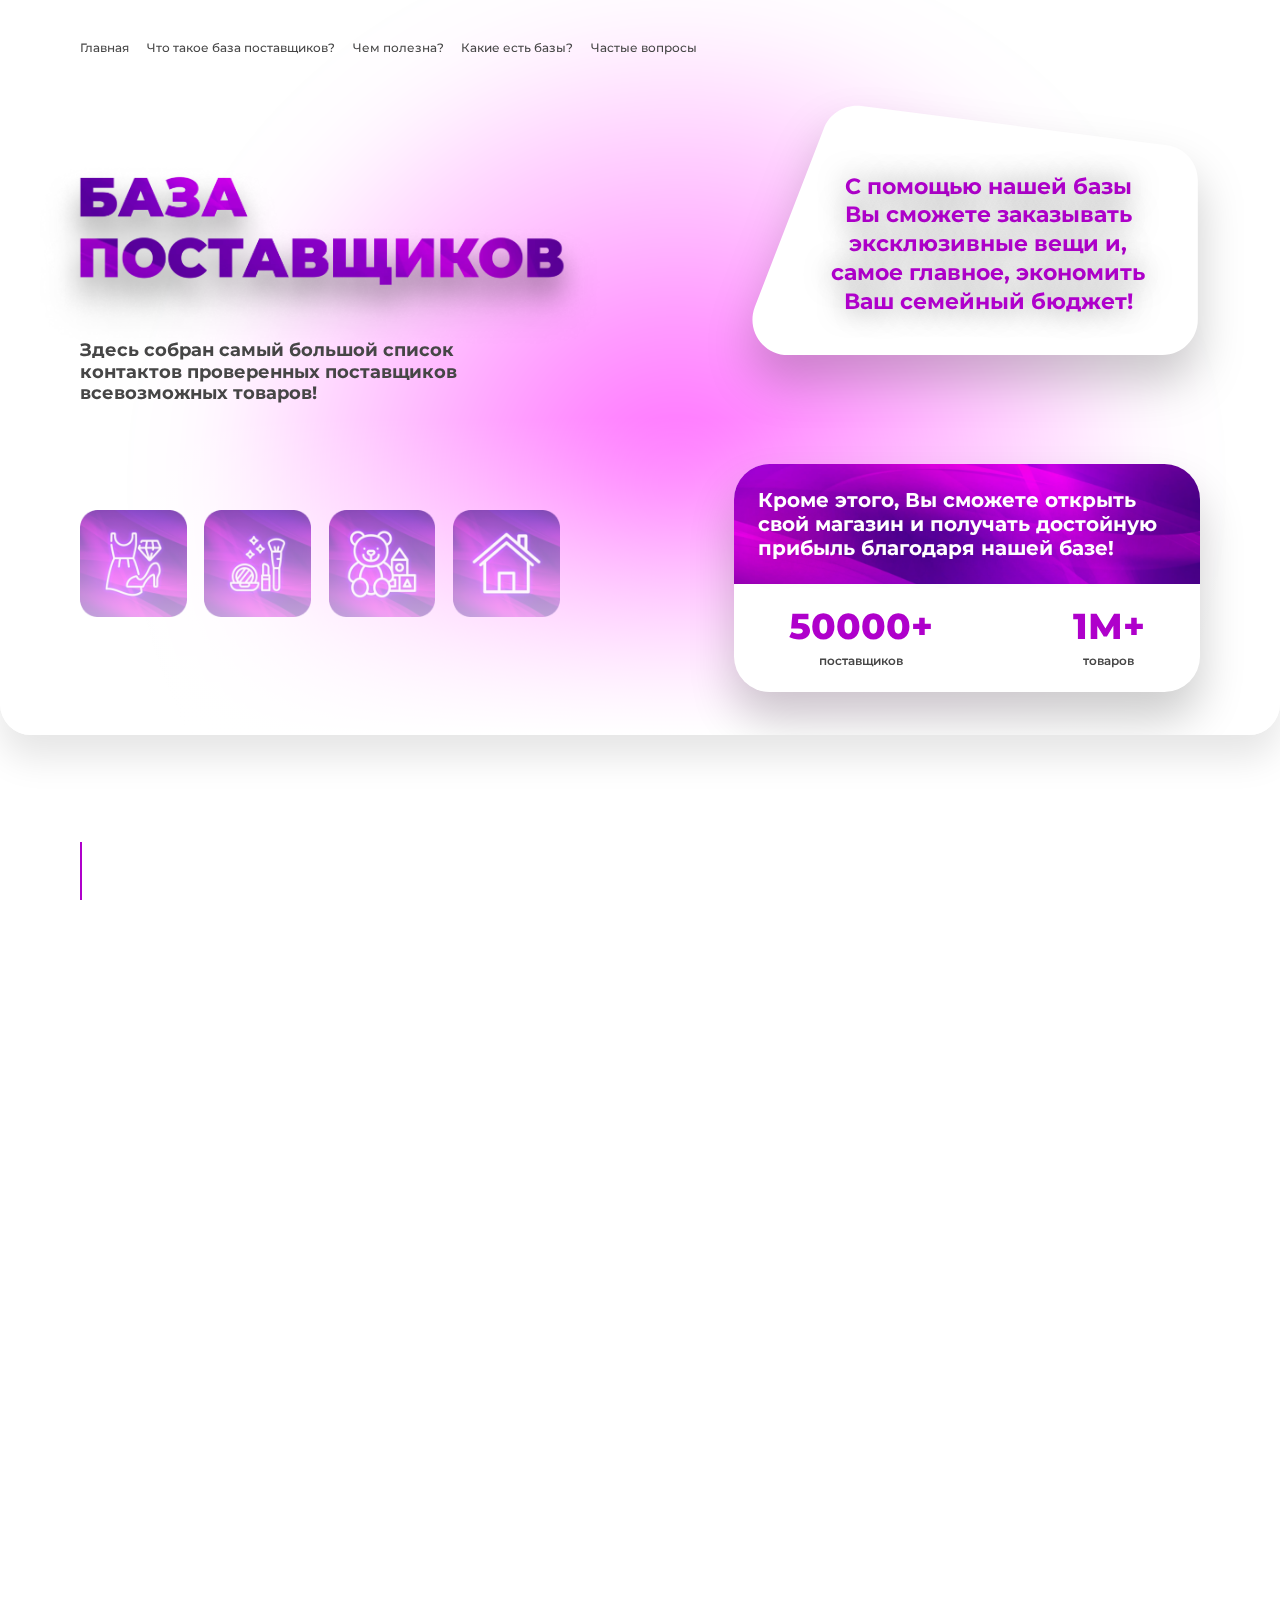
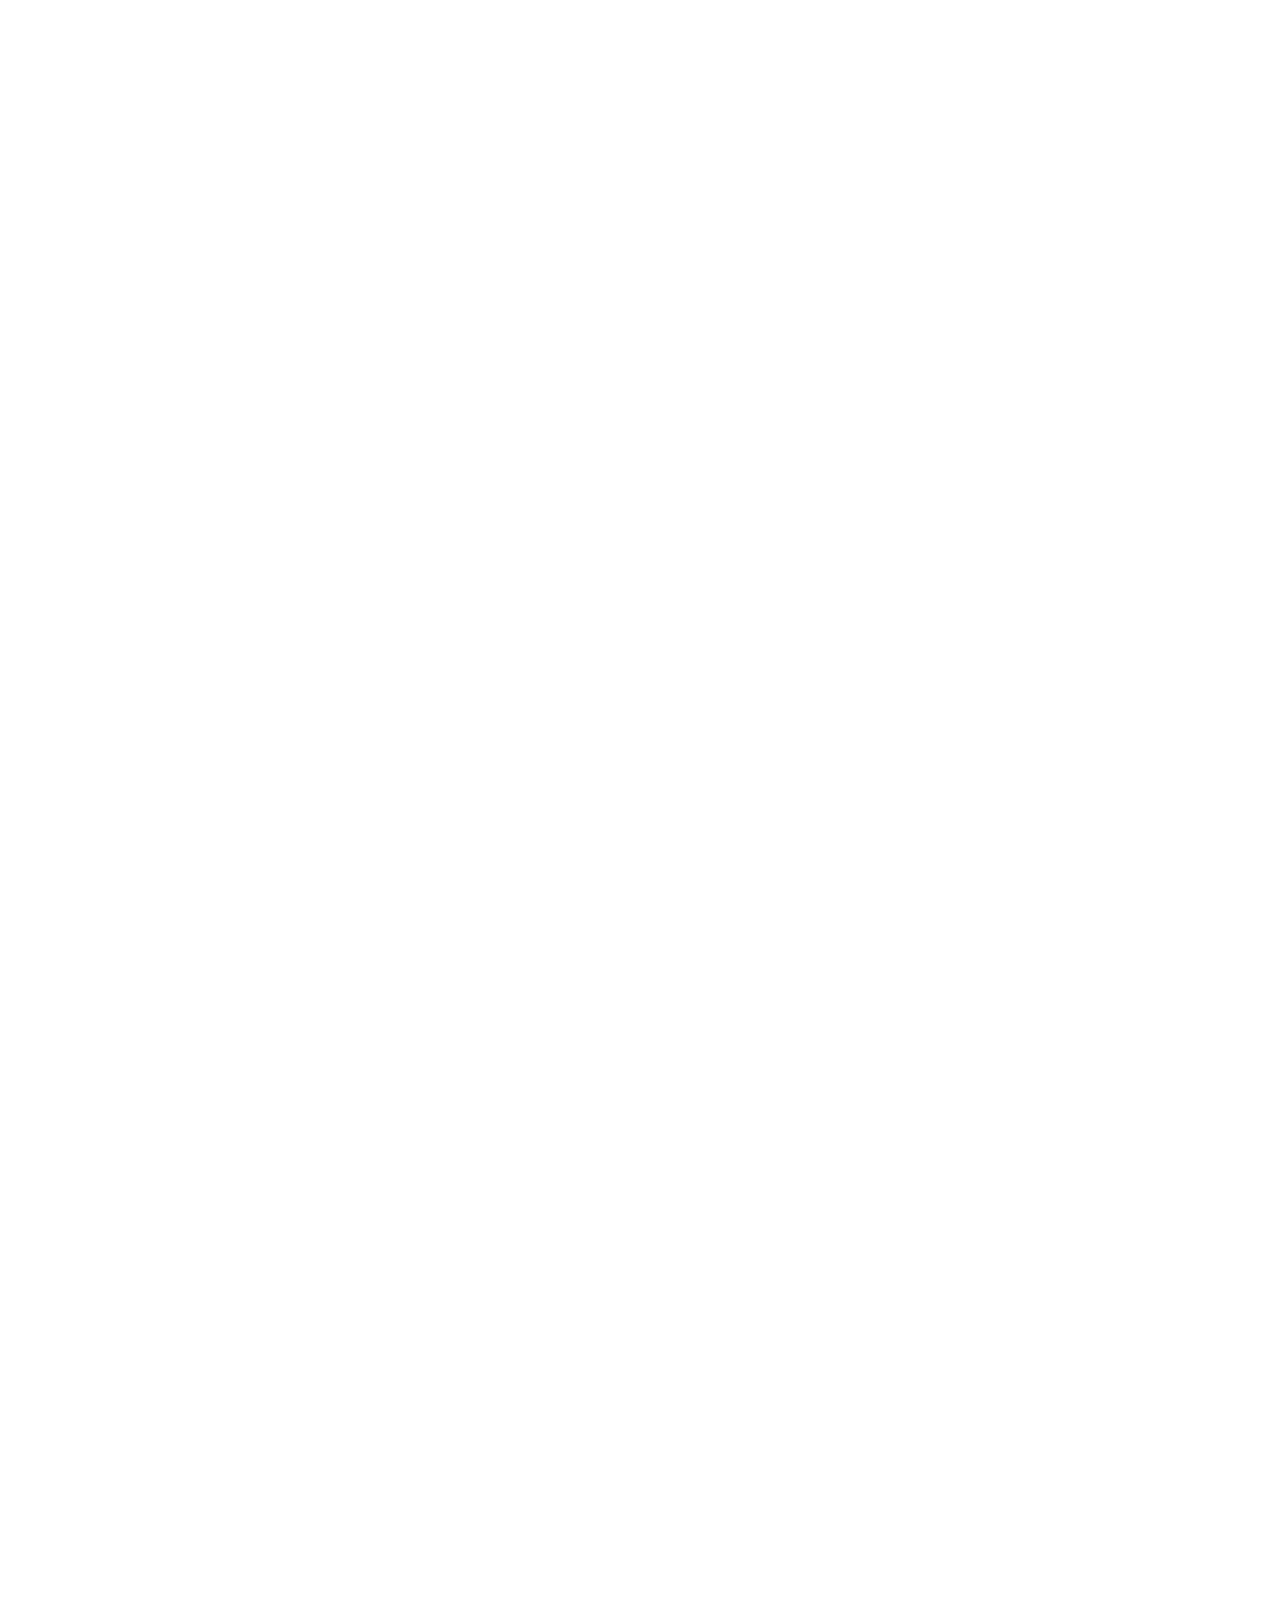
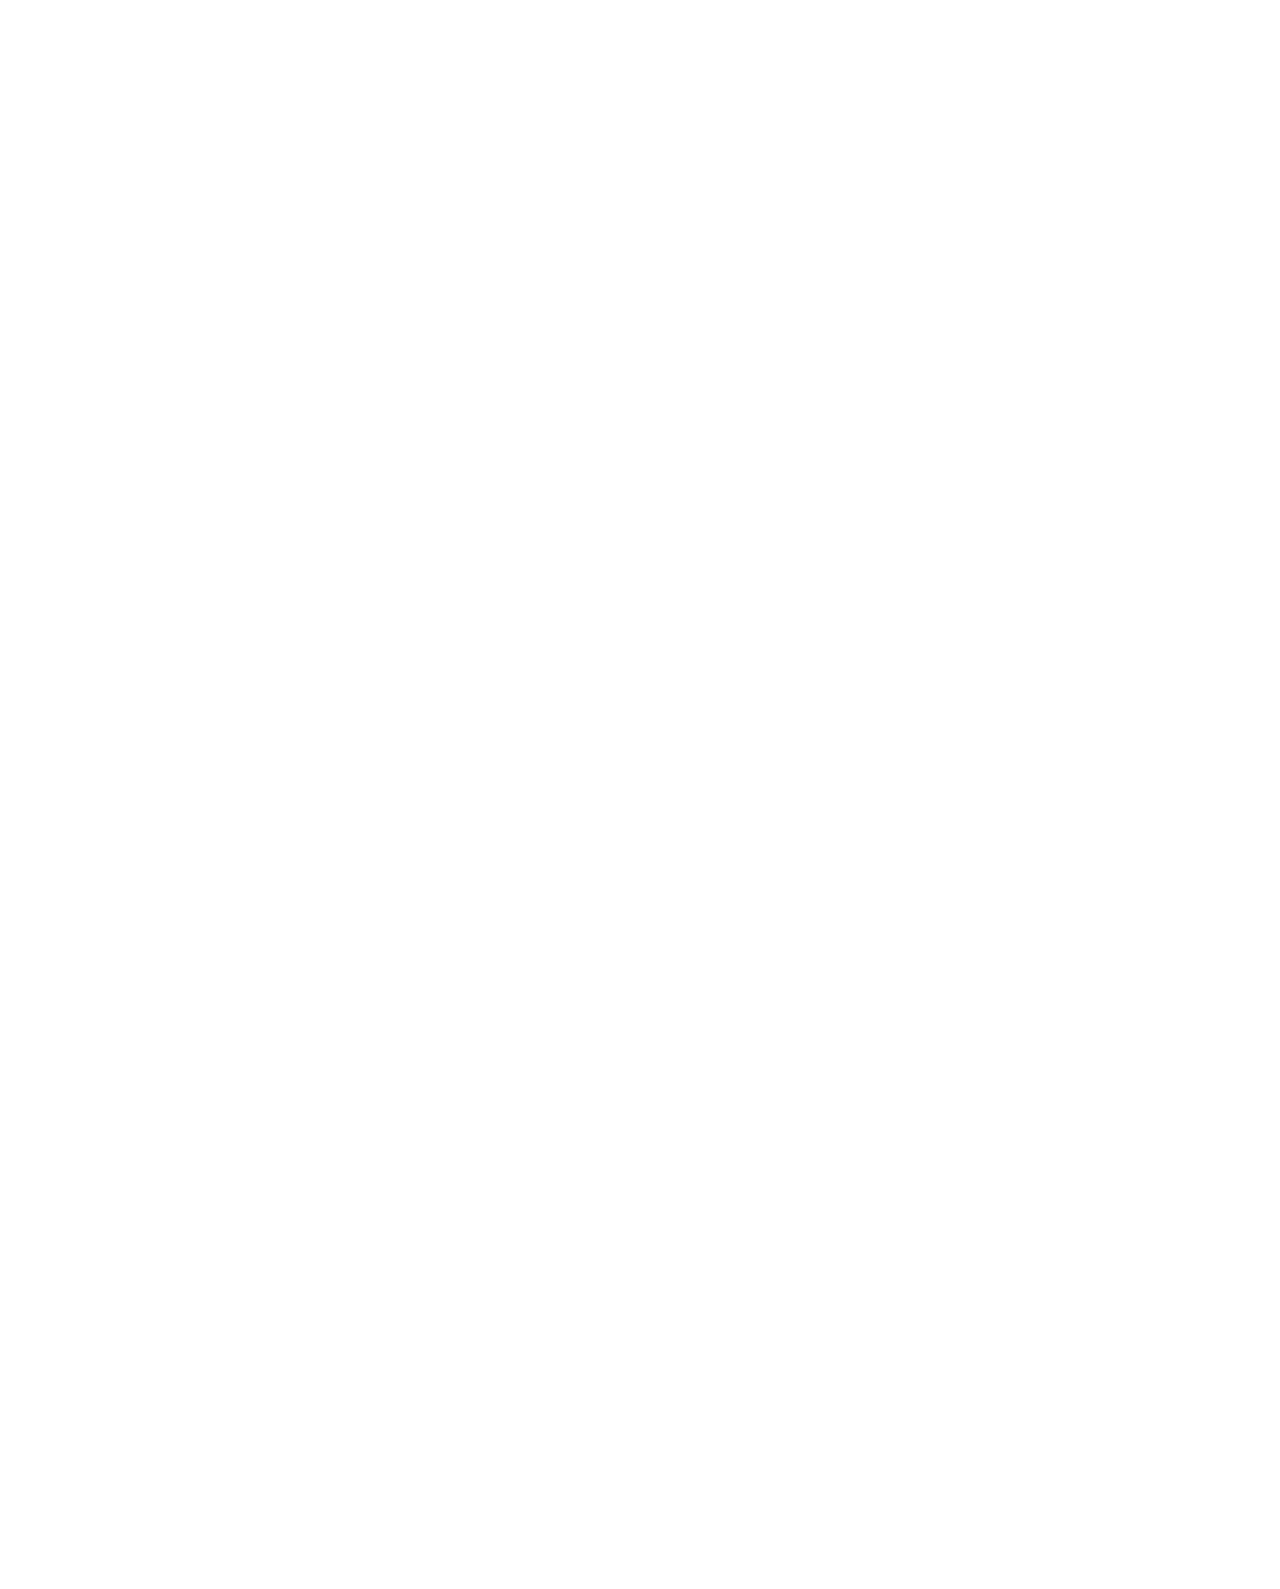
==== commit 35702bb5: "2.0" ====
--- a/index.html
+++ b/index.html
@@ -5,973 +5,939 @@
         <meta name="viewport"
               content="width=device-width, user-scalable=no, initial-scale=1.0, maximum-scale=1.0, minimum-scale=1.0">
         <meta http-equiv="X-UA-Compatible" content="ie=edge">
-        <title>ВКУСНЫЕ МЕНЮ И ЭФФЕКТИВНЫЕ ТРЕНИРОВКИ!</title>
+        <title>САМАЯ БОЛЬШАЯ БАЗА ПОСТАВЩИКОВ!</title>
         <meta name="description"
-              content="Добро пожаловать в фитнес-семью! В нашей фитнес-семье ты будешь вкусно питаться, с удовольствием заниматься спортом и, в первую очередь, любить себя! Этому мы и обучаем в наших программах и марафонах!">
+              content="Что такое база поставщиков? База — это огромный список контактов поставщиков из стран СНГ и всего МИРА! В нашей базе собраны продавцы и производители, осуществляющие торговлю в розницу и оптом, благодаря этому Вы сможете заказывать множество качественных товаров ПО СЕБЕСТОИМОСТИ!">
+        <link rel="preconnect" href="https://fonts.googleapis.com">
         <link rel="preconnect" href="https://fonts.googleapis.com">
         <link rel="preconnect" href="https://fonts.gstatic.com" crossorigin>
-        <link href="https://fonts.googleapis.com/css2?family=Montserrat:wght@300;400;500;700;800;900&display=swap"
+        <link href="https://fonts.googleapis.com/css2?family=Montserrat:wght@400;500;700;800;900&display=swap"
               rel="stylesheet">
-
-        <link rel="stylesheet" href="https://maxcdn.bootstrapcdn.com/bootstrap/4.0.0/css/bootstrap.min.css"
-              integrity="sha384-Gn5384xqQ1aoWXA+058RXPxPg6fy4IWvTNh0E263XmFcJlSAwiGgFAW/dAiS6JXm"
-              crossorigin="anonymous">
+        <meta name="viewport"
+              content="width=device-width, initial-scale=1.0, minimum-scale=1.0, maximum-scale=1.0, user-scalable=no">
         <link
             rel="stylesheet"
             href="https://unpkg.com/swiper@8/swiper-bundle.min.css"
         />
-        <link rel="stylesheet" href="css/app.css">
-        <link rel="icon" href="images/logo.svg" type="image/x-icon">
+        <link rel="stylesheet" href="css/modal-box.min.css">
+        <link rel="stylesheet" href="css/supplierBase.css">
+        <link rel="icon" href="images/logo2.svg" type="image/x-icon">
     </head>
-<body>
-<div id="app">
-    <div class="wrapper">
-        <main class="main">
-                <section id="first">
-        <div class="container">
-            <div class="first__row">
-                <div class="first__back first__back-modile-second">
-                    <svg viewBox="0 0 259 405" fill="none" xmlns="http://www.w3.org/2000/svg">
-                        <path
-                            d="M137.854 198.183C172.262 117.349 63.5966 -1.22231 4.96274 -50.4039L0 -117C86.7561 -108.006 260.709 -89.3282 262.474 -86.5725C264.68 -83.1278 352.906 -19.4023 352.906 -7.34608C352.906 2.29887 364.302 194.547 370 289.466C363.567 317.023 334.93 371.907 271.848 370.989C192.996 369.84 94.8435 299.226 137.854 198.183Z"
-                            fill="url(#paint0_linear_230:2107)"/>
-                        <g filter="url(#filter0_d_230:2107)">
-                            <path
-                                d="M209.854 198.183C244.262 117.349 135.597 -1.22231 76.9627 -50.4039L72 -117C158.756 -108.006 332.709 -89.3282 334.474 -86.5725C336.68 -83.1278 424.906 -19.4023 424.906 -7.34608C424.906 2.29887 436.302 194.547 442 289.466C435.567 317.023 406.93 371.907 343.848 370.989C264.996 369.84 166.844 299.226 209.854 198.183Z"
-                                fill="url(#paint1_linear_230:2107)"/>
-                        </g>
-                        <defs>
-                            <filter id="filter0_d_230:2107" x="47" y="-133" width="420" height="538"
-                                    filterUnits="userSpaceOnUse" color-interpolation-filters="sRGB">
-                                <feFlood flood-opacity="0" result="BackgroundImageFix"/>
-                                <feColorMatrix in="SourceAlpha" type="matrix"
-                                               values="0 0 0 0 0 0 0 0 0 0 0 0 0 0 0 0 0 0 127 0"
-                                               result="hardAlpha"/>
-                                <feOffset dy="9"/>
-                                <feGaussianBlur stdDeviation="12.5"/>
-                                <feColorMatrix type="matrix" values="0 0 0 0 0 0 0 0 0 0 0 0 0 0 0 0 0 0 0.25 0"/>
-                                <feBlend mode="normal" in2="BackgroundImageFix"
-                                         result="effect1_dropShadow_230:2107"/>
-                                <feBlend mode="normal" in="SourceGraphic" in2="effect1_dropShadow_230:2107"
-                                         result="shape"/>
-                            </filter>
-                            <linearGradient id="paint0_linear_230:2107" x1="185" y1="-117" x2="185" y2="371"
-                                            gradientUnits="userSpaceOnUse">
-                                <stop stop-color="#9180FF"/>
-                                <stop offset="1" stop-color="#573DFF"/>
-                            </linearGradient>
-                            <linearGradient id="paint1_linear_230:2107" x1="175" y1="215" x2="385" y2="371"
-                                            gradientUnits="userSpaceOnUse">
-                                <stop stop-color="#9180FF"/>
-                                <stop offset="1" stop-color="#573DFF"/>
-                            </linearGradient>
-                        </defs>
-                    </svg>
-                </div>
-
-
-
-
-                <div class="first__back first__back-modile">
-                    <svg width="491" height="690" viewBox="0 0 491 690" fill="none"
-                         xmlns="http://www.w3.org/2000/svg">
-                        <path
-                            d="M239.195 402.444C298.898 267.942 110.349 70.6465 8.61103 -11.1885L0 -122C150.534 -107.034 452.366 -75.9559 455.428 -71.3706C459.255 -65.639 612.34 40.3962 612.34 60.4569C612.34 76.5055 632.113 396.394 642 554.332C630.838 600.185 581.149 691.51 471.693 689.981C334.873 688.07 164.566 570.572 239.195 402.444Z"
-                            fill="url(#paint0_linear_230:961)"/>
-                        <ellipse opacity="0.13" rx="276.92" ry="263.188"
-                                 transform="matrix(-0.969532 -0.244963 0.273341 -0.961917 574.423 74)"
-                                 fill="white"/>
-                        <ellipse opacity="0.13" rx="233.196" ry="221.632"
-                                 transform="matrix(-0.969532 -0.244963 0.273341 -0.961917 605.904 44.6236)"
-                                 fill="white"/>
-                        <defs>
-                            <linearGradient id="paint0_linear_230:961" x1="187" y1="178" x2="483" y2="690"
-                                            gradientUnits="userSpaceOnUse">
-                                <stop stop-color="#9180FF"/>
-                                <stop offset="1" stop-color="#573DFF"/>
-                            </linearGradient>
-                        </defs>
-                    </svg>
-                </div>
-                <svg class="first__back" fill="none" xmlns="http://www.w3.org/2000/svg">
-                    <path
-                        d="M399.776 528.442C499.561 303.664 184.43 -26.0526 14.392 -162.814L0 -348C251.593 -322.989 756.057 -271.052 761.174 -263.389C767.571 -253.81 1023.43 -76.6063 1023.43 -43.0812C1023.43 -16.2612 1056.48 518.331 1073 782.275C1054.34 858.904 971.297 1011.52 788.359 1008.97C559.687 1005.78 275.046 809.414 399.776 528.442Z"
-                        fill="url(#paint0_linear)"/>
-                    <ellipse opacity="0.13" rx="322.642" ry="306.642"
-                             transform="matrix(-0.969532 -0.244963 0.273341 -0.961917 856.63 108)" fill="white"/>
-                    <ellipse opacity="0.13" rx="271.699" ry="258.225"
-                             transform="matrix(-0.969532 -0.244963 0.273341 -0.961917 893.309 73.7733)"
-                             fill="white"/>
-                    <defs>
-                        <linearGradient id="paint0_linear" x1="223" y1="21.0001" x2="895" y2="827"
-                                        gradientUnits="userSpaceOnUse">
-                            <stop offset="0.304348" stop-color="#9180FF"/>
-                            <stop offset="1" stop-color="#573DFF"/>
-                        </linearGradient>
-                    </defs>
-                </svg>
-                <div class="first__col first__col-txt">
-                    <div class="first__txt">
-                        <header class="header">
-                            <div class="burger">
-                                <span></span>
-                            </div>
-                            <nav class="nav" id="nav">
-                                <div class="close-nav">
-                                    <svg width="23" height="23" viewBox="0 0 23 23" fill="none"
-                                         xmlns="http://www.w3.org/2000/svg">
-                                        <rect y="20.5059" width="29" height="3" transform="rotate(-45 0 20.5059)"
-                                              fill="#9180FF"/>
-                                        <rect x="2.12134" width="29" height="3" transform="rotate(45 2.12134 0)"
-                                              fill="#9180FF"/>
-                                    </svg>
-                                </div>
-                                <ul class="main">
-                                    <li><a href="index.html#first">Главная</a></li>
-                                    <li><a href="index.html#welcome">О проекте</a></li>
-                                    <li><a href="index.html#office">Что ты получаешь?</a></li>
-                                    <li><a href="index.html#program">Проект Модификация и Карманный диетолог</a></li>
-                                    <li><a href="index.html#calories-calculator">Калькулятор калорий</a></li>
-                                    <li><a href="index.html#questions">Вопрос-ответ</a></li>
-
-
-                                    <div id="indicator"></div>
+<body class="overflow_body">
+<div id="app" class="wrapper">
+            <header class="header">
+            <div class="container">
+                <div class="header__row">
+                    <nav class="header-nav" id="nav">
+                        <ul class="header-nav__list">
+                            <li class="header-nav__item">
+                                <a href="index.html" class="header-nav__link nav__link nav-close">
+                                    Главная
+                                </a>
+                            </li>
+                            <li class="header-nav__item">
+                                <a href="index.html#base-info" class="header-nav__link nav__link nav-close">
+                                    Что такое база поставщиков?
+                                </a>
+                            </li>
+                            <li class="header-nav__item">
+                                <a href="index.html#base-usefulness" class="header-nav__link nav__link nav-close">
+                                    Чем полезна?
+                                </a>
+                            </li>
+                            <li class="header-nav__item">
+                                <a href="index.html#base-program" class="header-nav__link nav__link nav-close">
+                                    Какие есть базы?
+                                </a>
+                            </li>
+                            <li class="header-nav__item">
+                                <a href="index.html#base-questions" class="header-nav__link nav__link nav-close">
+                                    Частые вопросы
+                                </a>
+                            </li>
+                            <li class="header-nav-mob">
+                                <a href="index.html#base-program" class="header-nav-mob__link link nav-close">
+                                    Купить
+                                </a>
+                                <ul class="header-nav-mob-social__list">
+                                    <li class="header-nav-mob-social__item">
+                                        <a href="https://instagram.com/goodiets" target="_blank"
+                                           class="header-nav-mob-social__link nav-close">
+                                            <svg class="header-nav-mob-social__svg object-fit" width="20" height="20"
+                                                 viewBox="0 0 20 20" fill="none"
+                                                 xmlns="http://www.w3.org/2000/svg">
+                                                <g clip-path="url(#clip0_63_1223)">
+                                                    <path
+                                                        d="M14.1992 0H5.27018C2.36415 0 0 2.36415 0 5.27018V14.1993C0 17.1052 2.36415 19.4694 5.27018 19.4694H14.1993C17.1052 19.4694 19.4694 17.1052 19.4694 14.1993V5.27018C19.4694 2.36415 17.1052 0 14.1992 0V0ZM9.73468 15.0582C6.79924 15.0582 4.41117 12.6701 4.41117 9.73468C4.41117 6.79924 6.79924 4.41117 9.73468 4.41117C12.6701 4.41117 15.0582 6.79924 15.0582 9.73468C15.0582 12.6701 12.6701 15.0582 9.73468 15.0582ZM15.1855 5.66663C14.318 5.66663 13.6124 4.96107 13.6124 4.0936C13.6124 3.22613 14.318 2.52042 15.1855 2.52042C16.0529 2.52042 16.7587 3.22613 16.7587 4.0936C16.7587 4.96107 16.0529 5.66663 15.1855 5.66663Z"
+                                                        fill="#AF00CB"/>
+                                                    <path
+                                                        d="M9.73468 5.55261C7.42875 5.55261 5.55255 7.42866 5.55255 9.73474C5.55255 12.0407 7.42875 13.9169 9.73468 13.9169C12.0408 13.9169 13.9168 12.0407 13.9168 9.73474C13.9168 7.42866 12.0408 5.55261 9.73468 5.55261Z"
+                                                        fill="#AF00CB"/>
+                                                    <path
+                                                        d="M15.1855 3.66199C14.9475 3.66199 14.7538 3.85568 14.7538 4.09364C14.7538 4.3316 14.9475 4.5253 15.1855 4.5253C15.4236 4.5253 15.6173 4.33175 15.6173 4.09364C15.6173 3.85553 15.4236 3.66199 15.1855 3.66199Z"
+                                                        fill="#AF00CB"/>
+                                                </g>
+                                                <defs>
+                                                    <clipPath id="clip0_63_1223">
+                                                        <rect width="19.4694" height="19.4694" fill="white"/>
+                                                    </clipPath>
+                                                </defs>
+                                            </svg>
+                                        </a>
+                                    </li>
+                                    <li class="header-nav-mob-social__item">
+                                        <a href="https://vk.com/goodiets" target="_blank"
+                                           class="header-nav-mob-social__link nav-close">
+                                            <svg class="header-nav-mob-social__svg object-fit" width="26" height="24"
+                                                 viewBox="0 0 26 24" fill="none"
+                                                 xmlns="http://www.w3.org/2000/svg">
+                                                <g clip-path="url(#clip0_63_1218)">
+                                                    <path
+                                                        d="M25.484 17.1735C25.4536 17.1121 25.4252 17.0612 25.3988 17.0204C24.9625 16.2853 24.1287 15.383 22.8979 14.3132L22.8719 14.2887L22.8589 14.2767L22.8457 14.2644H22.8325C22.274 13.7662 21.9202 13.4313 21.7721 13.2598C21.5011 12.9332 21.4403 12.6025 21.5885 12.2675C21.6931 12.0144 22.0862 11.4798 22.7669 10.6631C23.1249 10.2303 23.4085 9.88338 23.6179 9.62203C25.1281 7.74379 25.7829 6.54357 25.582 6.0209L25.504 5.89876C25.4516 5.82522 25.3163 5.75795 25.0983 5.6966C24.8798 5.63538 24.6006 5.62526 24.2601 5.66606L20.4892 5.69043C20.4282 5.67018 20.3409 5.67206 20.2273 5.6966C20.1138 5.72114 20.057 5.73346 20.057 5.73346L19.9914 5.76413L19.9393 5.80098C19.8956 5.82535 19.8476 5.86821 19.7952 5.92948C19.7431 5.99052 19.6994 6.06217 19.6646 6.14381C19.254 7.13188 18.7873 8.05054 18.2634 8.89973C17.9404 9.4061 17.6438 9.84494 17.3729 10.2165C17.1024 10.588 16.8754 10.8616 16.6922 11.0371C16.5088 11.2127 16.3432 11.3533 16.1946 11.4596C16.0461 11.5659 15.9328 11.6108 15.8543 11.5944C15.7757 11.578 15.7016 11.5617 15.6315 11.5454C15.5094 11.4718 15.4111 11.3718 15.3371 11.2453C15.2627 11.1187 15.2126 10.9594 15.1864 10.7675C15.1604 10.5755 15.1449 10.4103 15.1405 10.2714C15.1365 10.1327 15.1383 9.93654 15.1472 9.68342C15.1563 9.43017 15.1604 9.25882 15.1604 9.16899C15.1604 8.85863 15.1668 8.52181 15.1798 8.15843C15.193 7.79506 15.2037 7.50714 15.2126 7.29504C15.2215 7.08272 15.2257 6.85808 15.2257 6.62127C15.2257 6.38445 15.2102 6.19873 15.1798 6.06393C15.1497 5.9293 15.1035 5.79862 15.0427 5.67194C14.9815 5.54538 14.8918 5.44747 14.7743 5.37797C14.6564 5.30856 14.51 5.25347 14.3356 5.21254C13.873 5.1146 13.2838 5.06162 12.5679 5.05338C10.9444 5.03708 9.90116 5.13515 9.43852 5.34747C9.25522 5.43718 9.08934 5.55975 8.94103 5.71479C8.78387 5.89451 8.76194 5.99258 8.8754 6.00871C9.39922 6.08212 9.77005 6.25772 9.9883 6.53533L10.0669 6.68244C10.1281 6.78858 10.1892 6.97649 10.2503 7.24591C10.3114 7.51534 10.3508 7.81338 10.3681 8.13986C10.4117 8.73606 10.4117 9.24642 10.3681 9.67098C10.3244 10.0957 10.2831 10.4263 10.2437 10.6632C10.2043 10.9 10.1455 11.0919 10.0669 11.2388C9.9883 11.3858 9.93597 11.4756 9.90974 11.5082C9.88355 11.5409 9.86172 11.5614 9.84439 11.5695C9.73093 11.6101 9.61293 11.6309 9.4908 11.6309C9.36849 11.6309 9.22018 11.5736 9.04564 11.4593C8.87114 11.3449 8.69003 11.1878 8.50233 10.9877C8.31462 10.7875 8.10293 10.5079 7.86716 10.1486C7.63158 9.78934 7.38714 9.36475 7.13399 8.87481L6.92454 8.5195C6.79361 8.29091 6.61476 7.95808 6.38779 7.5213C6.16069 7.08435 5.95996 6.66168 5.78546 6.25338C5.71571 6.0819 5.61092 5.95136 5.47127 5.86152L5.40574 5.82467C5.36217 5.79206 5.29223 5.75744 5.19629 5.72054C5.10021 5.68369 4.99996 5.65726 4.89513 5.641L1.30751 5.66537C0.940898 5.66537 0.692151 5.74307 0.561173 5.89824L0.508755 5.97165C0.482568 6.01253 0.46936 6.07783 0.46936 6.16771C0.46936 6.25754 0.495547 6.3678 0.547965 6.49835C1.07169 7.64983 1.64123 8.76035 2.25659 9.83006C2.87195 10.8998 3.40668 11.7615 3.86047 12.4143C4.31435 13.0677 4.77699 13.6843 5.24839 14.2639C5.71979 14.8437 6.03182 15.2153 6.18449 15.3785C6.33735 15.5421 6.45741 15.6643 6.54468 15.746L6.87208 16.0399C7.08157 16.2359 7.3892 16.4707 7.79511 16.7442C8.20112 17.0179 8.65059 17.2873 9.14378 17.5529C9.63705 17.8181 10.2109 18.0345 10.8657 18.2018C11.5203 18.3693 12.1575 18.4366 12.7773 18.4041H14.2831C14.5885 18.3795 14.8198 18.2896 14.9771 18.1346L15.0292 18.0732C15.0642 18.0245 15.097 17.9487 15.1273 17.8468C15.1579 17.7448 15.1731 17.6323 15.1731 17.51C15.1642 17.159 15.1928 16.8426 15.2581 16.5609C15.3233 16.2793 15.3977 16.0669 15.4809 15.9239C15.5641 15.7811 15.6579 15.6605 15.7623 15.5628C15.867 15.4649 15.9415 15.4055 15.9853 15.3851C16.0288 15.3646 16.0635 15.3506 16.0897 15.3422C16.2992 15.2769 16.5457 15.3402 16.8297 15.5323C17.1134 15.7242 17.3795 15.9611 17.6285 16.2427C17.8773 16.5246 18.1762 16.8408 18.5253 17.1919C18.8746 17.5431 19.18 17.8041 19.4418 17.9759L19.7036 18.1228C19.8784 18.2209 20.1054 18.3107 20.3847 18.3924C20.6636 18.474 20.908 18.4944 21.1178 18.4536L24.4696 18.4047C24.8011 18.4047 25.0591 18.3533 25.242 18.2515C25.4254 18.1494 25.5343 18.0369 25.5694 17.9146C25.6045 17.7922 25.6064 17.6533 25.5761 17.498C25.545 17.3431 25.5145 17.2347 25.484 17.1735Z"
+                                                        fill="#AF00CB"/>
+                                                </g>
+                                                <defs>
+                                                    <clipPath id="clip0_63_1218">
+                                                        <rect width="25.148" height="23.5255" fill="white"
+                                                              transform="translate(0.46936)"/>
+                                                    </clipPath>
+                                                </defs>
+                                            </svg>
+                                        </a>
+                                    </li>
+                                    <li class="header-nav-mob-social__item">
+                                        <a href="https://www.youtube.com/c/Goodiet" target="_blank"
+                                           class="header-nav-mob-social__link nav-close">
+                                            <svg class="header-nav-mob-social__svg object-fit" width="26" height="18"
+                                                 viewBox="0 0 26 18" fill="none"
+                                                 xmlns="http://www.w3.org/2000/svg">
+                                                <path
+                                                    d="M24.9684 1.46239C24.0538 0.423694 22.3651 0 19.14 0H7.4331C4.13424 0 2.41693 0.451025 1.50572 1.55688C0.61731 2.63509 0.61731 4.22375 0.61731 6.4225V10.6133C0.61731 14.873 1.6714 17.0357 7.4331 17.0357H19.1401C21.9368 17.0357 23.4866 16.6618 24.4892 15.7452C25.5174 14.8052 25.956 13.2704 25.956 10.6133V6.4225C25.956 4.10373 25.8873 2.5057 24.9684 1.46239ZM16.8849 9.09647L11.5688 11.7507C11.4499 11.81 11.32 11.8395 11.1902 11.8395C11.0432 11.8395 10.8966 11.8017 10.7667 11.7266C10.5221 11.585 10.3728 11.3318 10.3728 11.0586V5.7672C10.3728 5.49452 10.5217 5.24152 10.7658 5.09988C11.01 4.95823 11.3136 4.94855 11.5669 5.07426L16.883 7.71138C17.1535 7.84554 17.3233 8.11228 17.3237 8.40331C17.324 8.69457 17.1549 8.9617 16.8849 9.09647Z"
+                                                    fill="#AF00CB"/>
+                                            </svg>
+                                        </a>
+                                    </li>
+                                    <li class="header-nav-mob-social__item">
+                                        <a href="https://vt.tiktok.com/ZSR8GoCKR/" target="_blank"
+                                           class="header-nav-mob-social__link nav-close">
+                                            <svg class="header-nav-mob-social__svg object-fit" width="22" height="21"
+                                                 viewBox="0 0 22 21" fill="none"
+                                                 xmlns="http://www.w3.org/2000/svg">
+                                                <g clip-path="url(#clip0_63_1227)">
+                                                    <path
+                                                        d="M19.3645 4.4548C17.2357 4.4548 15.5038 2.72292 15.5038 0.594159C15.5038 0.265979 15.2378 0 14.9097 0H11.7275C11.3995 0 11.1333 0.265979 11.1333 0.594159V13.6406C11.1333 14.892 10.1151 15.9101 8.86363 15.9101C7.61218 15.9101 6.59406 14.892 6.59406 13.6406C6.59406 12.389 7.61218 11.3709 8.86363 11.3709C9.19181 11.3709 9.45779 11.1049 9.45779 10.7767V7.59455C9.45779 7.26653 9.19181 7.00039 8.86363 7.00039C5.20228 7.00039 2.22359 9.97923 2.22359 13.6406C2.22359 17.3019 5.20228 20.2806 8.86363 20.2806C12.525 20.2806 15.5038 17.3019 15.5038 13.6406V7.86564C16.6863 8.49616 18.0022 8.82527 19.3645 8.82527C19.6926 8.82527 19.9586 8.55929 19.9586 8.23111V5.04896C19.9586 4.72093 19.6926 4.4548 19.3645 4.4548Z"
+                                                        fill="#AF00CB"/>
+                                                </g>
+                                                <defs>
+                                                    <clipPath id="clip0_63_1227">
+                                                        <rect width="20.2806" height="20.2806" fill="white"
+                                                              transform="translate(0.956055)"/>
+                                                    </clipPath>
+                                                </defs>
+                                            </svg>
+                                        </a>
+                                    </li>
+                                    <li class="header-nav-mob-social__item">
+                                        <a href="https://t.me/goodiets" target="_blank"
+                                           class="header-nav-mob-social__link nav-close">
+                                            <svg class="header-nav-mob-social__svg object-fit" width="19" height="21"
+                                                 viewBox="0 0 19 21" fill="none"
+                                                 xmlns="http://www.w3.org/2000/svg">
+                                                <path
+                                                    d="M-3.3621 9.95154L1.87172 11.905L3.89753 18.42C4.02716 18.8372 4.53739 18.9915 4.87606 18.7146L7.79349 16.3362C8.0993 16.0871 8.53488 16.0746 8.85447 16.3066L14.1165 20.1269C14.4788 20.3903 14.992 20.1917 15.0829 19.754L18.9376 1.21222C19.0368 0.734012 18.5669 0.335074 18.1115 0.511185L-3.36824 8.79743C-3.89831 9.00186 -3.89369 9.75234 -3.3621 9.95154ZM3.57105 10.8651L13.7999 4.56516C13.9837 4.45226 14.1729 4.70084 14.015 4.84727L5.57324 12.6943C5.27652 12.9705 5.08511 13.3401 5.0309 13.7413L4.74334 15.8724C4.70525 16.1569 4.30556 16.1852 4.22704 15.9098L3.12108 12.0238C2.99441 11.5805 3.179 11.1071 3.57105 10.8651Z"
+                                                    fill="#AF00CB"/>
+                                            </svg>
+                                        </a>
+                                    </li>
                                 </ul>
-                                <div class="head__social">
-                                    <a href="https://vk.com/goodiets">
-                                        <svg width="31" height="28" viewBox="0 0 31 28" fill="none"
-                                             xmlns="http://www.w3.org/2000/svg">
-                                            <g clip-path="url(#clip0)">
-                                                <path
-                                                    d="M30.8357 20.4399C30.7981 20.3668 30.7631 20.3062 30.7306 20.2576C30.1928 19.3827 29.165 18.3088 27.6478 17.0355L27.6157 17.0064L27.5997 16.9921L27.5835 16.9774H27.5672C26.8786 16.3846 26.4426 15.9859 26.26 15.7818C25.9259 15.393 25.851 14.9995 26.0336 14.6008C26.1626 14.2995 26.6472 13.6633 27.4863 12.6912C27.9276 12.1761 28.2772 11.7632 28.5353 11.4521C30.397 9.21664 31.2041 7.78815 30.9565 7.16607L30.8603 7.02069C30.7957 6.93317 30.6289 6.85311 30.3602 6.78009C30.0909 6.70723 29.7467 6.69518 29.3269 6.74374L24.6786 6.77274C24.6033 6.74864 24.4958 6.75088 24.3557 6.78009C24.2158 6.8093 24.1458 6.82395 24.1458 6.82395L24.0649 6.86046L24.0007 6.90432C23.9468 6.93333 23.8877 6.98434 23.823 7.05725C23.7588 7.12991 23.705 7.21519 23.662 7.31236C23.156 8.48835 22.5806 9.58173 21.9348 10.5924C21.5366 11.1951 21.171 11.7174 20.8371 12.1597C20.5036 12.6018 20.2238 12.9275 19.998 13.1363C19.7719 13.3453 19.5678 13.5127 19.3845 13.6392C19.2015 13.7657 19.0618 13.8192 18.9651 13.7996C18.8681 13.7801 18.7768 13.7607 18.6904 13.7413C18.5399 13.6537 18.4188 13.5347 18.3275 13.3841C18.2358 13.2334 18.174 13.0439 18.1418 12.8155C18.1097 12.5869 18.0907 12.3903 18.0852 12.225C18.0802 12.06 18.0825 11.8264 18.0934 11.5252C18.1046 11.2238 18.1097 11.0198 18.1097 10.9129C18.1097 10.5435 18.1176 10.1426 18.1336 9.71015C18.1499 9.27766 18.1631 8.93499 18.1741 8.68254C18.1851 8.42984 18.1902 8.16248 18.1902 7.88062C18.1902 7.59876 18.1712 7.37771 18.1336 7.21728C18.0965 7.05705 18.0396 6.90152 17.9646 6.75073C17.8891 6.6001 17.7787 6.48358 17.6337 6.40086C17.4885 6.31824 17.3079 6.25268 17.093 6.20396C16.5227 6.08739 15.7964 6.02433 14.9139 6.01453C12.9126 5.99512 11.6266 6.11185 11.0563 6.36455C10.8304 6.47132 10.6259 6.6172 10.4431 6.80174C10.2493 7.01564 10.2223 7.13236 10.3622 7.15156C11.0079 7.23893 11.465 7.44792 11.734 7.77834L11.831 7.95343C11.9064 8.07976 11.9817 8.30341 12.0571 8.62408C12.1323 8.94474 12.1809 9.29947 12.2022 9.68804C12.2559 10.3976 12.2559 11.0051 12.2022 11.5104C12.1484 12.0159 12.0975 12.4094 12.0489 12.6913C12.0004 12.9731 11.9278 13.2015 11.831 13.3764C11.734 13.5514 11.6695 13.6583 11.6372 13.6971C11.6049 13.7359 11.578 13.7604 11.5566 13.77C11.4168 13.8184 11.2713 13.843 11.1208 13.843C10.97 13.843 10.7872 13.7749 10.572 13.6388C10.3569 13.5026 10.1337 13.3157 9.90227 13.0775C9.67089 12.8393 9.40993 12.5064 9.1193 12.0788C8.82889 11.6513 8.52758 11.1459 8.21552 10.5628L7.95733 10.1399C7.79593 9.86783 7.57546 9.4717 7.29568 8.95184C7.01573 8.43178 6.76829 7.92872 6.55318 7.44277C6.4672 7.23867 6.33802 7.08329 6.16588 6.97637L6.08509 6.93251C6.03139 6.8937 5.94518 6.8525 5.82691 6.80858C5.70847 6.76472 5.58489 6.73327 5.45566 6.71391L1.03319 6.74292C0.581266 6.74292 0.274634 6.83539 0.113178 7.02008L0.0485613 7.10745C0.0162813 7.15611 0 7.23382 0 7.3408C0 7.44772 0.03228 7.57895 0.0968966 7.73433C0.742497 9.10482 1.44457 10.4265 2.20312 11.6997C2.96168 12.9729 3.62084 13.9985 4.18023 14.7755C4.73973 15.5531 5.31003 16.287 5.89113 16.9769C6.47223 17.667 6.85687 18.1092 7.04507 18.3035C7.23349 18.4981 7.38149 18.6437 7.48908 18.7408L7.89266 19.0907C8.1509 19.324 8.53012 19.6034 9.03049 19.9289C9.53097 20.2546 10.085 20.5753 10.693 20.8914C11.3011 21.207 12.0084 21.4646 12.8156 21.6638C13.6226 21.8632 14.408 21.9432 15.1721 21.9046H17.0282C17.4047 21.8752 17.6899 21.7683 17.8837 21.5837L17.948 21.5107C17.9912 21.4527 18.0316 21.3625 18.0689 21.2413C18.1067 21.1198 18.1254 20.986 18.1254 20.8404C18.1144 20.4226 18.1496 20.046 18.2301 19.7107C18.3106 19.3755 18.4023 19.1228 18.5048 18.9526C18.6073 18.7826 18.723 18.6391 18.8517 18.5228C18.9807 18.4062 19.0726 18.3356 19.1266 18.3113C19.1801 18.2869 19.2229 18.2703 19.2552 18.2603C19.5135 18.1826 19.8174 18.2579 20.1674 18.4865C20.5172 18.7149 20.8453 18.9969 21.1521 19.332C21.4588 19.6675 21.8273 20.0439 22.2576 20.4617C22.6882 20.8797 23.0647 21.1904 23.3874 21.3948L23.7101 21.5698C23.9256 21.6865 24.2054 21.7934 24.5498 21.8906C24.8935 21.9877 25.1947 22.012 25.4534 21.9634L29.5852 21.9052C29.9938 21.9052 30.3118 21.8441 30.5374 21.7228C30.7634 21.6014 30.8977 21.4675 30.941 21.322C30.9842 21.1762 30.9865 21.0109 30.9492 20.826C30.9109 20.6417 30.8732 20.5127 30.8357 20.4399Z"/>
-                                            </g>
-                                            <defs>
-                                                <clipPath id="clip0">
-                                                    <rect width="31" height="28" fill="white"/>
-                                                </clipPath>
-                                            </defs>
-                                        </svg>
-                                    </a>
-                                    <a href="https://instagram.com/goodiets">
-                                        <svg width="24" height="24" viewBox="0 0 24 24" fill="none"
-                                             xmlns="http://www.w3.org/2000/svg">
-                                            <path
-                                                d="M17.5034 0H6.49657C2.9143 0 0 2.9143 0 6.49657V17.5036C0 21.0857 2.9143 24 6.49657 24H17.5036C21.0857 24 24 21.0857 24 17.5036V6.49657C24 2.9143 21.0857 0 17.5034 0V0ZM12 18.5623C8.38146 18.5623 5.43767 15.6185 5.43767 12C5.43767 8.38146 8.38146 5.43767 12 5.43767C15.6185 5.43767 18.5623 8.38146 18.5623 12C18.5623 15.6185 15.6185 18.5623 12 18.5623ZM18.7192 6.98528C17.6499 6.98528 16.7801 6.11553 16.7801 5.04619C16.7801 3.97686 17.6499 3.10693 18.7192 3.10693C19.7885 3.10693 20.6585 3.97686 20.6585 5.04619C20.6585 6.11553 19.7885 6.98528 18.7192 6.98528Z"/>
-                                            <path
-                                                d="M12.0001 6.84473C9.15753 6.84473 6.84473 9.15734 6.84473 12.0001C6.84473 14.8426 9.15753 17.1554 12.0001 17.1554C14.8428 17.1554 17.1554 14.8426 17.1554 12.0001C17.1554 9.15734 14.8428 6.84473 12.0001 6.84473Z"/>
-                                            <path
-                                                d="M18.7191 4.51416C18.4258 4.51416 18.187 4.75293 18.187 5.04626C18.187 5.3396 18.4258 5.57837 18.7191 5.57837C19.0126 5.57837 19.2514 5.33978 19.2514 5.04626C19.2514 4.75275 19.0126 4.51416 18.7191 4.51416Z"/>
-                                        </svg>
-                                    </a>
-                                    <a href="https://www.youtube.com/c/Goodiet">
-                                        <svg width="31" height="22" viewBox="0 0 31 22" fill="none"
-                                             xmlns="http://www.w3.org/2000/svg">
-                                            <path
-                                                d="M29.3112 2.70754C28.2102 1.45726 26.1776 0.947266 22.2956 0.947266H8.20411C4.2333 0.947266 2.16619 1.49016 1.06937 2.82127C0 4.1191 0 6.03136 0 8.67797V13.7224C0 18.8497 1.2688 21.453 8.20411 21.453H22.2957C25.6621 21.453 27.5275 21.003 28.7344 19.8996C29.972 18.7681 30.5 16.9207 30.5 13.7224V8.67797C30.5 5.88689 30.4173 3.96336 29.3112 2.70754ZM19.5811 11.8966L13.1822 15.0915C13.0391 15.1629 12.8827 15.1983 12.7265 15.1983C12.5496 15.1983 12.3731 15.1528 12.2167 15.0624C11.9224 14.892 11.7426 14.5872 11.7426 14.2584V7.88919C11.7426 7.56097 11.9219 7.25644 12.2156 7.08594C12.5095 6.91544 12.875 6.90379 13.1799 7.05511L19.5788 10.2294C19.9044 10.3909 20.1089 10.7119 20.1093 11.0622C20.1097 11.4128 19.9062 11.7344 19.5811 11.8966Z"/>
-                                        </svg>
-                                    </a>
-                                    <a href="https://vt.tiktok.com/ZSR8GoCKR/">
-                                        <svg width="24" height="24" viewBox="0 0 24 24" fill="none"
-                                             xmlns="http://www.w3.org/2000/svg">
-                                            <path
-                                                d="M21.3767 5.27179C18.9625 5.27179 16.9984 3.22229 16.9984 0.703125C16.9984 0.314758 16.6968 0 16.3246 0H12.7158C12.3438 0 12.0419 0.314758 12.0419 0.703125V16.1422C12.0419 17.6232 10.8871 18.828 9.46788 18.828C8.04863 18.828 6.894 17.6232 6.894 16.1422C6.894 14.6611 8.04863 13.4562 9.46788 13.4562C9.84007 13.4562 10.1417 13.1415 10.1417 12.7531V8.98737C10.1417 8.59918 9.84007 8.28424 9.46788 8.28424C5.31559 8.28424 1.9375 11.8094 1.9375 16.1422C1.9375 20.475 5.31559 24 9.46788 24C13.6202 24 16.9984 20.475 16.9984 16.1422V9.30817C18.3394 10.0543 19.8318 10.4438 21.3767 10.4438C21.7489 10.4438 22.0506 10.129 22.0506 9.74066V5.97491C22.0506 5.58673 21.7489 5.27179 21.3767 5.27179Z"/>
-                                        </svg>
-                                    </a>
-                                    <a href="https://t.me/goodiets">
-                                        <svg width="27" height="27" viewBox="0 0 27 27" fill="none"
-                                             xmlns="http://www.w3.org/2000/svg">
-                                            <g clip-path="url(#clip0)">
-                                                <path
-                                                    d="M0.959237 13.0181L6.95016 15.3401L9.26901 23.0843C9.41738 23.5803 10.0014 23.7636 10.3891 23.4345L13.7285 20.6074C14.0786 20.3112 14.5772 20.2965 14.943 20.5722L20.9661 25.1134C21.3808 25.4264 21.9684 25.1904 22.0724 24.67L26.4846 2.62985C26.5982 2.06141 26.0603 1.5872 25.5391 1.79654L0.952217 11.6462C0.345463 11.8892 0.35075 12.7813 0.959237 13.0181ZM8.8953 14.104L20.6038 6.61541C20.8142 6.48122 21.0307 6.77669 20.85 6.95075L11.1871 16.2783C10.8475 16.6067 10.6284 17.046 10.5663 17.523L10.2372 20.0561C10.1936 20.3943 9.73606 20.4279 9.64618 20.1006L8.38024 15.4813C8.23525 14.9544 8.44654 14.3917 8.8953 14.104Z"/>
-                                            </g>
-                                            <defs>
-                                                <clipPath id="clip0">
-                                                    <rect width="26" height="27" fill="white"
-                                                          transform="translate(0.5)"/>
-                                                </clipPath>
-                                            </defs>
-                                        </svg>
-                                    </a>
-                                </div>
-                            </nav>
-                            <div class="overlay"></div>
-                        </header>
-                        <p class="first__caption">
-                            Программы
-                        </p>
-                        <h1 class="title">
-                            Питания
-                            <br>и тренировок
-                        </h1>
-                        <h4 class="title__caption">
-                            От Любы и Алексея
-                        </h4>
-                        <a href="index.html#program" class="button first__btn first__btn-more">
-                            Подробнее
-                        </a>
+                            </li>
+                        </ul>
+                    </nav>
+                    <div class="header__burger">
+                        <span class="header__burger-line"></span>
                     </div>
                 </div>
-                <div class="first__img">
-                    <img src="images/first.png" alt="">
+            </div>
+        </header>
+        <main>
+            <section id="base-main" class="base-main">
+        <div class="base-main__line"></div>
+        <div class="base-main__circle"></div>
+        <div class="container base-main__container">
+            <div class="base-main__row">
+                <!-- <img class="base-main__img base-main__img_Lyosha" src="images/Lyosha.png"> -->
+                <!-- <img class="base-main__img base-main__img_Lyuba" src="images/Lyuba.png"> -->
+                <div class="base-main__col">
+                    <img class="base-main__title" src="images/base-main__title.png">
+                    <div class="base-main__caption">
+                        Здесь собран самый большой список
+                        контактов проверенных поставщиков всевозможных товаров!
+                    </div>
+                    <ul class="base-main__list">
+                        <li class="base-main__item">
+                            <img class="object-fit" src="images/base-main__svg1.png">
+                        </li>
+                        <li class="base-main__item">
+                            <img class="object-fit" src="images/base-main__svg2.png">
+                        </li>
+                        <li class="base-main__item">
+                            <img class="object-fit" src="images/base-main__svg3.png">
+                        </li>
+                        <li class="base-main__item">
+                            <img class="object-fit" src="images/base-main__svg4.png">
+                        </li>
+                    </ul>
                 </div>
-                <div class="first__col">
-                    <div class="first__social">
-                        <a href="https://vk.com/goodiets">
-                            <svg width="31" height="28" viewBox="0 0 31 28" fill="none"
-                                 xmlns="http://www.w3.org/2000/svg">
-                                <g clip-path="url(#clip0)">
-                                    <path
-                                        d="M30.8357 20.4399C30.7981 20.3668 30.7631 20.3062 30.7306 20.2576C30.1928 19.3827 29.165 18.3088 27.6478 17.0355L27.6157 17.0064L27.5997 16.9921L27.5835 16.9774H27.5672C26.8786 16.3846 26.4426 15.9859 26.26 15.7818C25.9259 15.393 25.851 14.9995 26.0336 14.6008C26.1626 14.2995 26.6472 13.6633 27.4863 12.6912C27.9276 12.1761 28.2772 11.7632 28.5353 11.4521C30.397 9.21664 31.2041 7.78815 30.9565 7.16607L30.8603 7.02069C30.7957 6.93317 30.6289 6.85311 30.3602 6.78009C30.0909 6.70723 29.7467 6.69518 29.3269 6.74374L24.6786 6.77274C24.6033 6.74864 24.4958 6.75088 24.3557 6.78009C24.2158 6.8093 24.1458 6.82395 24.1458 6.82395L24.0649 6.86046L24.0007 6.90432C23.9468 6.93333 23.8877 6.98434 23.823 7.05725C23.7588 7.12991 23.705 7.21519 23.662 7.31236C23.156 8.48835 22.5806 9.58173 21.9348 10.5924C21.5366 11.1951 21.171 11.7174 20.8371 12.1597C20.5036 12.6018 20.2238 12.9275 19.998 13.1363C19.7719 13.3453 19.5678 13.5127 19.3845 13.6392C19.2015 13.7657 19.0618 13.8192 18.9651 13.7996C18.8681 13.7801 18.7768 13.7607 18.6904 13.7413C18.5399 13.6537 18.4188 13.5347 18.3275 13.3841C18.2358 13.2334 18.174 13.0439 18.1418 12.8155C18.1097 12.5869 18.0907 12.3903 18.0852 12.225C18.0802 12.06 18.0825 11.8264 18.0934 11.5252C18.1046 11.2238 18.1097 11.0198 18.1097 10.9129C18.1097 10.5435 18.1176 10.1426 18.1336 9.71015C18.1499 9.27766 18.1631 8.93499 18.1741 8.68254C18.1851 8.42984 18.1902 8.16248 18.1902 7.88062C18.1902 7.59876 18.1712 7.37771 18.1336 7.21728C18.0965 7.05705 18.0396 6.90152 17.9646 6.75073C17.8891 6.6001 17.7787 6.48358 17.6337 6.40086C17.4885 6.31824 17.3079 6.25268 17.093 6.20396C16.5227 6.08739 15.7964 6.02433 14.9139 6.01453C12.9126 5.99512 11.6266 6.11185 11.0563 6.36455C10.8304 6.47132 10.6259 6.6172 10.4431 6.80174C10.2493 7.01564 10.2223 7.13236 10.3622 7.15156C11.0079 7.23893 11.465 7.44792 11.734 7.77834L11.831 7.95343C11.9064 8.07976 11.9817 8.30341 12.0571 8.62408C12.1323 8.94474 12.1809 9.29947 12.2022 9.68804C12.2559 10.3976 12.2559 11.0051 12.2022 11.5104C12.1484 12.0159 12.0975 12.4094 12.0489 12.6913C12.0004 12.9731 11.9278 13.2015 11.831 13.3764C11.734 13.5514 11.6695 13.6583 11.6372 13.6971C11.6049 13.7359 11.578 13.7604 11.5566 13.77C11.4168 13.8184 11.2713 13.843 11.1208 13.843C10.97 13.843 10.7872 13.7749 10.572 13.6388C10.3569 13.5026 10.1337 13.3157 9.90227 13.0775C9.67089 12.8393 9.40993 12.5064 9.1193 12.0788C8.82889 11.6513 8.52758 11.1459 8.21552 10.5628L7.95733 10.1399C7.79593 9.86783 7.57546 9.4717 7.29568 8.95184C7.01573 8.43178 6.76829 7.92872 6.55318 7.44277C6.4672 7.23867 6.33802 7.08329 6.16588 6.97637L6.08509 6.93251C6.03139 6.8937 5.94518 6.8525 5.82691 6.80858C5.70847 6.76472 5.58489 6.73327 5.45566 6.71391L1.03319 6.74292C0.581266 6.74292 0.274634 6.83539 0.113178 7.02008L0.0485613 7.10745C0.0162813 7.15611 0 7.23382 0 7.3408C0 7.44772 0.03228 7.57895 0.0968966 7.73433C0.742497 9.10482 1.44457 10.4265 2.20312 11.6997C2.96168 12.9729 3.62084 13.9985 4.18023 14.7755C4.73973 15.5531 5.31003 16.287 5.89113 16.9769C6.47223 17.667 6.85687 18.1092 7.04507 18.3035C7.23349 18.4981 7.38149 18.6437 7.48908 18.7408L7.89266 19.0907C8.1509 19.324 8.53012 19.6034 9.03049 19.9289C9.53097 20.2546 10.085 20.5753 10.693 20.8914C11.3011 21.207 12.0084 21.4646 12.8156 21.6638C13.6226 21.8632 14.408 21.9432 15.1721 21.9046H17.0282C17.4047 21.8752 17.6899 21.7683 17.8837 21.5837L17.948 21.5107C17.9912 21.4527 18.0316 21.3625 18.0689 21.2413C18.1067 21.1198 18.1254 20.986 18.1254 20.8404C18.1144 20.4226 18.1496 20.046 18.2301 19.7107C18.3106 19.3755 18.4023 19.1228 18.5048 18.9526C18.6073 18.7826 18.723 18.6391 18.8517 18.5228C18.9807 18.4062 19.0726 18.3356 19.1266 18.3113C19.1801 18.2869 19.2229 18.2703 19.2552 18.2603C19.5135 18.1826 19.8174 18.2579 20.1674 18.4865C20.5172 18.7149 20.8453 18.9969 21.1521 19.332C21.4588 19.6675 21.8273 20.0439 22.2576 20.4617C22.6882 20.8797 23.0647 21.1904 23.3874 21.3948L23.7101 21.5698C23.9256 21.6865 24.2054 21.7934 24.5498 21.8906C24.8935 21.9877 25.1947 22.012 25.4534 21.9634L29.5852 21.9052C29.9938 21.9052 30.3118 21.8441 30.5374 21.7228C30.7634 21.6014 30.8977 21.4675 30.941 21.322C30.9842 21.1762 30.9865 21.0109 30.9492 20.826C30.9109 20.6417 30.8732 20.5127 30.8357 20.4399Z"/>
-                                </g>
-                                <defs>
-                                    <clipPath id="clip0">
-                                        <rect width="31" height="28" fill="white"/>
-                                    </clipPath>
-                                </defs>
-                            </svg>
-                        </a>
-                        <a href="https://instagram.com/goodiets">
-                            <svg width="24" height="24" viewBox="0 0 24 24" fill="none"
-                                 xmlns="http://www.w3.org/2000/svg">
-                                <path
-                                    d="M17.5034 0H6.49657C2.9143 0 0 2.9143 0 6.49657V17.5036C0 21.0857 2.9143 24 6.49657 24H17.5036C21.0857 24 24 21.0857 24 17.5036V6.49657C24 2.9143 21.0857 0 17.5034 0V0ZM12 18.5623C8.38146 18.5623 5.43767 15.6185 5.43767 12C5.43767 8.38146 8.38146 5.43767 12 5.43767C15.6185 5.43767 18.5623 8.38146 18.5623 12C18.5623 15.6185 15.6185 18.5623 12 18.5623ZM18.7192 6.98528C17.6499 6.98528 16.7801 6.11553 16.7801 5.04619C16.7801 3.97686 17.6499 3.10693 18.7192 3.10693C19.7885 3.10693 20.6585 3.97686 20.6585 5.04619C20.6585 6.11553 19.7885 6.98528 18.7192 6.98528Z"/>
-                                <path
-                                    d="M12.0001 6.84473C9.15753 6.84473 6.84473 9.15734 6.84473 12.0001C6.84473 14.8426 9.15753 17.1554 12.0001 17.1554C14.8428 17.1554 17.1554 14.8426 17.1554 12.0001C17.1554 9.15734 14.8428 6.84473 12.0001 6.84473Z"/>
-                                <path
-                                    d="M18.7191 4.51416C18.4258 4.51416 18.187 4.75293 18.187 5.04626C18.187 5.3396 18.4258 5.57837 18.7191 5.57837C19.0126 5.57837 19.2514 5.33978 19.2514 5.04626C19.2514 4.75275 19.0126 4.51416 18.7191 4.51416Z"/>
-                            </svg>
-                        </a>
-                        <a href="https://www.youtube.com/c/Goodiet">
-                            <svg width="31" height="22" viewBox="0 0 31 22" fill="none"
-                                 xmlns="http://www.w3.org/2000/svg">
-                                <path
-                                    d="M29.3112 2.70754C28.2102 1.45726 26.1776 0.947266 22.2956 0.947266H8.20411C4.2333 0.947266 2.16619 1.49016 1.06937 2.82127C0 4.1191 0 6.03136 0 8.67797V13.7224C0 18.8497 1.2688 21.453 8.20411 21.453H22.2957C25.6621 21.453 27.5275 21.003 28.7344 19.8996C29.972 18.7681 30.5 16.9207 30.5 13.7224V8.67797C30.5 5.88689 30.4173 3.96336 29.3112 2.70754ZM19.5811 11.8966L13.1822 15.0915C13.0391 15.1629 12.8827 15.1983 12.7265 15.1983C12.5496 15.1983 12.3731 15.1528 12.2167 15.0624C11.9224 14.892 11.7426 14.5872 11.7426 14.2584V7.88919C11.7426 7.56097 11.9219 7.25644 12.2156 7.08594C12.5095 6.91544 12.875 6.90379 13.1799 7.05511L19.5788 10.2294C19.9044 10.3909 20.1089 10.7119 20.1093 11.0622C20.1097 11.4128 19.9062 11.7344 19.5811 11.8966Z"/>
-                            </svg>
-                        </a>
-                        <a href="https://vt.tiktok.com/ZSR8GoCKR/">
-                            <svg width="24" height="24" viewBox="0 0 24 24" fill="none"
-                                 xmlns="http://www.w3.org/2000/svg">
-                                <path
-                                    d="M21.3767 5.27179C18.9625 5.27179 16.9984 3.22229 16.9984 0.703125C16.9984 0.314758 16.6968 0 16.3246 0H12.7158C12.3438 0 12.0419 0.314758 12.0419 0.703125V16.1422C12.0419 17.6232 10.8871 18.828 9.46788 18.828C8.04863 18.828 6.894 17.6232 6.894 16.1422C6.894 14.6611 8.04863 13.4562 9.46788 13.4562C9.84007 13.4562 10.1417 13.1415 10.1417 12.7531V8.98737C10.1417 8.59918 9.84007 8.28424 9.46788 8.28424C5.31559 8.28424 1.9375 11.8094 1.9375 16.1422C1.9375 20.475 5.31559 24 9.46788 24C13.6202 24 16.9984 20.475 16.9984 16.1422V9.30817C18.3394 10.0543 19.8318 10.4438 21.3767 10.4438C21.7489 10.4438 22.0506 10.129 22.0506 9.74066V5.97491C22.0506 5.58673 21.7489 5.27179 21.3767 5.27179Z"/>
-                            </svg>
-                        </a>
-                        <a href="https://t.me/goodiets">
-                            <svg width="27" height="27" viewBox="0 0 27 27" fill="none"
-                                 xmlns="http://www.w3.org/2000/svg">
-                                <g clip-path="url(#clip0)">
-                                    <path
-                                        d="M0.959237 13.0181L6.95016 15.3401L9.26901 23.0843C9.41738 23.5803 10.0014 23.7636 10.3891 23.4345L13.7285 20.6074C14.0786 20.3112 14.5772 20.2965 14.943 20.5722L20.9661 25.1134C21.3808 25.4264 21.9684 25.1904 22.0724 24.67L26.4846 2.62985C26.5982 2.06141 26.0603 1.5872 25.5391 1.79654L0.952217 11.6462C0.345463 11.8892 0.35075 12.7813 0.959237 13.0181ZM8.8953 14.104L20.6038 6.61541C20.8142 6.48122 21.0307 6.77669 20.85 6.95075L11.1871 16.2783C10.8475 16.6067 10.6284 17.046 10.5663 17.523L10.2372 20.0561C10.1936 20.3943 9.73606 20.4279 9.64618 20.1006L8.38024 15.4813C8.23525 14.9544 8.44654 14.3917 8.8953 14.104Z"/>
-                                </g>
-                                <defs>
-                                    <clipPath id="clip0">
-                                        <rect width="26" height="27" fill="white" transform="translate(0.5)"/>
-                                    </clipPath>
-                                </defs>
-                            </svg>
-                        </a>
+                <div class="base-main__col">
+                    <div class="base-main__parallelogram">
+                        <p>
+                            С помощью нашей базы <br>Вы сможете заказывать эксклюзивные вещи и, самое главное, экономить
+                            Ваш
+                            семейный бюджет!
+                        </p>
+                    </div>
+                    <div class="base-main-card">
+                        <div class="base-main-card__head">
+                            Кроме этого, Вы сможете открыть
+                            свой магазин и получать достойную прибыль благодаря нашей базе!
+                        </div>
+                        <ul class="base-main-card__list">
+                            <li class="base-main-card__item">
+                                50000+
+                                <small class="base-main-card__small">
+                                    поставщиков
+                                </small>
+                            </li>
+                            <li class="base-main-card__item">
+                                1М+
+                                <small class="base-main-card__small">
+                                    товаров
+                                </small>
+                            </li>
+                            <!-- <li class="base-main-card__item">
+                                7
+                                <small class="base-main-card__small">
+                                    чатов
+                                </small>
+                            </li> -->
+                        </ul>
                     </div>
                 </div>
             </div>
         </div>
     </section>
-    <section id="welcome">
+    <section id="base-info" class="base-info">
         <div class="container">
-            <div class="welcome__block">
-                <svg class="welcome__svg" width="743" height="748" viewBox="0 0 743 748" fill="none"
-                     xmlns="http://www.w3.org/2000/svg">
-                    <ellipse opacity="0.13" rx="303.466" ry="305.233"
-                             transform="matrix(0.965489 0.260443 -0.257204 0.966357 371.5 374)" fill="white"/>
-                    <ellipse opacity="0.13" rx="255.55" ry="257.039"
-                             transform="matrix(0.965489 0.260443 -0.257204 0.966357 345.625 380.947)" fill="white"/>
-                </svg>
-                <h3 class="title-caption">Добро пожаловать в</h3><h2 class="title-second">фитнес семью</h2><p class="welcome__txt">В нашей фитнес-семье ты будешь вкусно питаться, с удовольствием заниматься спортом и, в первую очередь, любить себя! Этому мы и обучаем в нашем проекте МОДИФИКАЦИЯ!</p>
-            </div>
-            <div class="merit__block">
-                <h2 class="title-second">ТЕБЕ К НАМ, ЕСЛИ:</h2><ul class="merit__list"><li class="merit__item"><span>01</span>Ты хочешь вкусно питаться без диет и голодовок!</li><li class="merit__item"><span>02</span>Ты мечтаешь тренироваться в удовольствие лично с нами в любое удобное для тебя время!</li><li class="merit__item"><span>03</span>Тебе нужна поддержка, коллектив девочек и личный дневник контроля с Волшебными пенделями для мотивации!</li></ul>
+            <div class="base-info__wrap">
+                <h5 class="base-info__subtitle">
+                    Что такое
+                </h5>
+                <h2 class="base-info__title">
+                    база поставщиков?
+                </h2>
+                <div class="base-info__text">
+                    <b>
+                        База — это огромный список контактов поставщиков из стран СНГ
+                        и всего МИРА!
+                    </b>
+                    <p>
+                        В нашей базе собраны продавцы и производители, осуществляющие торговлю в розницу и оптом,
+                        благодаря
+                        этому Вы сможете заказывать множество качественных товаров ПО СЕБЕСТОИМОСТИ!
+                    </p>
+                </div>
             </div>
         </div>
     </section>
-    <section id="office">
+    <section id="base-usefulness" class="base-usefulness">
         <div class="container">
-            <h3 class="title-caption">
-                Что ты получаешь?
-            </h3>
-            <h2 class="title-second">
-                О ПРОЕКТЕ МОДИФИКАЦИЯ
-            </h2>
-            <h4 class="office__caption">
-                Здесь ты обретёшь свой новый образ жизни! Здесь собрано всё необходимое для достижения идеального тела!
-            </h4>
-            <div class="office__slider swiper">
-                <div class="swiper-wrapper">
-                    <div class="office__slide swiper-slide">
-                        <div class="office__img">
-                            <img src="images/scrin/scrin11.JPG" alt="#">
-                        </div>
-                        <div class="office__texts">
-                            <div class="office__icon workout">
-                                <svg width="23" height="28" viewBox="0 0 23 28" fill="none"
-                                     xmlns="http://www.w3.org/2000/svg">
-                                    <path
-                                        d="M22.0953 13.1476C22.7315 13.5378 22.7315 14.4622 22.0953 14.8524L1.73503 27.3421C1.06872 27.7508 0.212136 27.2714 0.212136 26.4897L0.212137 1.51028C0.212137 0.728593 1.06872 0.249143 1.73503 0.657881L22.0953 13.1476Z"
-                                        fill="white"/>
-                                </svg>
-                            </div>
-                            <h4 class="office__subtitle">
-                                видео-тренировки
-                            </h4>
-                            <p class="office__txt">
-                                Каждая тренировка продумана
-                                до мелочей. Включай видео и мы вместе,
-                                от разминки до растяжки выполним всю тренировку!
-                            </p>
-                        </div>
-                    </div>
-                    <div class="office__slide swiper-slide">
-                        <div class="office__img">
-                            <img src="images/scrin/scrin12.JPG" alt="#">
-                        </div>
-                        <div class="office__texts">
-                            <div class="office__icon diet">
-                                <svg width="18" height="33" viewBox="0 0 18 33" fill="none"
-                                     xmlns="http://www.w3.org/2000/svg">
-                                    <path
-                                        d="M6.30618 0H5.48114L5.72729 8.65582H4.7361V0H4.01029V8.7093H3.19028V0L2.38851 0.0017255V8.71103H1.41484L1.69344 0H0.937626L0.0241264 7.36784C0.0241264 7.36784 0 7.64519 0 7.7513C0 8.88558 0.528052 9.90138 1.34978 10.5612C4.05955 13.625 2.20914 16.7522 2.21087 17.4955C2.21245 18.3158 2.21245 30.9701 2.21245 30.9701C2.21417 30.98 2.20914 30.9866 2.21087 30.9984C2.21245 31.7736 2.83815 32.4 3.61163 32.4C4.38583 32.4 5.01484 31.7701 5.01484 30.9984C5.01312 30.9866 5.01154 30.98 5.00982 30.9701H5.01312C5.01312 30.9701 5.01312 18.4745 5.01484 17.5239C5.01484 16.6586 3.45137 13.0661 6.06348 10.3924C6.0652 10.3891 6.07095 10.3807 6.07597 10.3766C6.71331 9.77111 7.13466 8.93662 7.19641 7.99946C7.20144 7.93433 7.19972 7.76639 7.19972 7.76639L6.30618 0Z"
-                                        fill="white"/>
-                                    <path
-                                        d="M17.998 20.8957C17.9994 20.0602 17.9765 0.00172568 17.9765 0.00172568L17.5857 0C17.5857 0 14.3999 2.10602 14.3999 17.7346C16.8471 18.5215 15.8174 21.6558 15.6321 22.0549C15.6321 22.8503 15.6849 31.0233 15.6849 31.0233L15.6933 31.0182C15.6905 31.03 15.6877 31.0368 15.6877 31.0467C15.6849 31.7969 16.2054 32.4067 16.8428 32.3999C17.4802 32.4033 18.0007 31.7934 17.9979 31.0467C18.0006 31.0368 18.0006 31.03 17.9979 31.0233L17.9992 31.0165C17.9993 31.0166 17.9994 21.8129 17.998 20.8957Z"
-                                        fill="white"/>
-                                </svg>
-                            </div>
-                            <h4 class="office__subtitle">
-                                ВКУСНОЕ МЕНЮ
-                            </h4>
-                            <p class="office__txt">
-                                Грамотно составленное меню это 70% успеха. Никаких диет и голодовок. Только
-                                вкусные
-                                рецепты из
-                                доступных продуктов, которые можно купить в любом магазине!
-                            </p>
-                        </div>
-                    </div>
-                    <div class="office__slide swiper-slide">
-                        <div class="office__img">
-                            <img src="images/scrin/scrin13.JPG" alt="#">
-                        </div>
-                        <div class="office__texts">
-                            <div class="office__icon question">
-                                <svg width="42" height="42" viewBox="0 0 42 42" fill="none"
-                                     xmlns="http://www.w3.org/2000/svg">
-                                    <path
-                                        d="M26.5409 30.3745C26.8368 30.0786 27.2012 29.8602 27.6017 29.7387C28.0021 29.6172 28.4264 29.5963 28.8369 29.6779C29.2473 29.7595 29.6314 29.941 29.9549 30.2064C30.2785 30.4718 30.5317 30.8129 30.692 31.1995L31.8182 29.7514V23.6492C31.8195 23.3027 31.8894 22.96 32.0238 22.6407C32.1583 22.3215 32.3547 22.032 32.6017 21.7891C32.8188 21.5752 33.0723 21.4018 33.3504 21.277C32.7174 18.934 31.2848 16.9841 29.1797 15.6134C26.9801 14.1814 24.1515 13.4243 21 13.4243C17.4284 13.4243 14.214 14.4256 11.9488 16.2438C9.54386 18.1741 8.27273 20.94 8.27273 24.2425C8.27273 26.7445 9.04702 29.4087 10.4639 31.8205C10.5262 31.7355 10.5812 31.6454 10.6285 31.5512L11.5218 29.7647C11.5746 29.659 11.6559 29.5701 11.7564 29.508C11.8569 29.4459 11.9727 29.413 12.0909 29.413C12.2091 29.413 12.3249 29.4459 12.4254 29.508C12.526 29.5701 12.6072 29.659 12.6601 29.7647L13.5534 31.5513C13.7388 31.9203 14.0382 32.2196 14.4072 32.405L16.1937 33.2983C16.2994 33.3512 16.3883 33.4324 16.4504 33.533C16.5125 33.6335 16.5454 33.7493 16.5454 33.8675C16.5454 33.9857 16.5125 34.1015 16.4504 34.202C16.3883 34.3025 16.2994 34.3838 16.1937 34.4366L14.4072 35.3299C14.1583 35.4555 13.9398 35.6338 13.7668 35.8523C15.89 37.7206 18.313 38.7809 20.6707 38.8717L26.4669 30.4633C26.4888 30.4315 26.5136 30.4018 26.5409 30.3745ZM19.0909 23.6061C19.0909 23.4374 19.158 23.2755 19.2773 23.1562C19.3966 23.0368 19.5585 22.9698 19.7273 22.9698C19.896 22.9698 20.0579 23.0368 20.1773 23.1562C20.2966 23.2755 20.3636 23.4374 20.3636 23.6061V25.5152H22.2727C22.4415 25.5152 22.6034 25.5823 22.7227 25.7016C22.842 25.8209 22.9091 25.9828 22.9091 26.1516C22.9091 26.3204 22.842 26.4822 22.7227 26.6016C22.6034 26.7209 22.4415 26.7879 22.2727 26.7879H19.7273C19.5585 26.7879 19.3966 26.7209 19.2773 26.6016C19.158 26.4822 19.0909 26.3204 19.0909 26.1516V23.6061ZM15.2727 22.9698C15.104 22.97 14.9423 23.0371 14.823 23.1564C14.7037 23.2757 14.6366 23.4374 14.6364 23.6061C14.6364 23.7749 14.5693 23.9368 14.45 24.0561C14.3306 24.1755 14.1688 24.2425 14 24.2425C13.8312 24.2425 13.6694 24.1755 13.55 24.0561C13.4307 23.9368 13.3636 23.7749 13.3636 23.6061C13.3636 23.0998 13.5648 22.6142 13.9228 22.2562C14.2808 21.8982 14.7664 21.697 15.2727 21.697C15.7791 21.697 16.2646 21.8982 16.6227 22.2562C16.9807 22.6142 17.1818 23.0998 17.1818 23.6061C17.1818 23.7749 17.1148 23.9368 16.9954 24.0561C16.8761 24.1755 16.7142 24.2425 16.5455 24.2425C16.3767 24.2425 16.2148 24.1755 16.0955 24.0561C15.9761 23.9368 15.9091 23.7749 15.9091 23.6061C15.9089 23.4374 15.8418 23.2757 15.7225 23.1564C15.6032 23.0371 15.4414 22.97 15.2727 22.9698ZM26.0375 28.9521C25.9853 29.0716 24.7148 31.8789 21 31.8789C17.2852 31.8789 16.0147 29.0716 15.9625 28.9521C15.8956 28.7979 15.8925 28.6235 15.9539 28.4669C16.0152 28.3104 16.136 28.1845 16.2898 28.1168C16.4437 28.049 16.6181 28.0448 16.775 28.1052C16.9319 28.1656 17.0585 28.2856 17.1272 28.4391C17.1715 28.5366 18.1469 30.6061 21 30.6061C23.8913 30.6061 24.8621 28.4636 24.8716 28.4419C24.9396 28.288 25.066 28.1672 25.2229 28.1062C25.3798 28.0451 25.5545 28.0488 25.7087 28.1162C25.8629 28.1837 25.9841 28.3096 26.0458 28.4663C26.1074 28.6229 26.1044 28.7976 26.0375 28.9521ZM26.0909 23.6061C26.0909 23.7749 26.0239 23.9368 25.9045 24.0561C25.7852 24.1755 25.6233 24.2425 25.4545 24.2425C25.2858 24.2425 25.1239 24.1755 25.0046 24.0561C24.8852 23.9368 24.8182 23.7749 24.8182 23.6061C24.8182 23.0998 25.0193 22.6142 25.3773 22.2562C25.7354 21.8982 26.221 21.697 26.7273 21.697C27.2336 21.697 27.7192 21.8982 28.0772 22.2562C28.4352 22.6142 28.6364 23.0998 28.6364 23.6061C28.6364 23.7749 28.5693 23.9368 28.45 24.0561C28.3306 24.1755 28.1688 24.2425 28 24.2425C27.8312 24.2425 27.6694 24.1755 27.55 24.0561C27.4307 23.9368 27.3636 23.7749 27.3636 23.6061C27.3636 23.4374 27.2966 23.2755 27.1773 23.1562C27.0579 23.0368 26.8961 22.9698 26.7273 22.9698C26.5585 22.9698 26.3966 23.0368 26.2773 23.1562C26.158 23.2755 26.0909 23.4374 26.0909 23.6061Z"
-                                        fill="white"/>
-                                    <path
-                                        d="M28.5489 4.68286C28.3076 5.91335 27.5427 7.71203 25.9603 9.78172C25.4862 10.4022 24.5879 11.488 23.5412 12.3132C25.9276 12.6244 28.0841 13.381 29.8745 14.5467C32.287 16.1174 33.9172 18.3666 34.6135 21.0734C35.2411 21.1384 35.8225 21.4329 36.2461 21.9003C36.6698 22.3678 36.9059 22.9752 36.9091 23.6061V25.3973C38.1532 23.3169 38.8128 20.9392 38.8182 18.5152C38.8182 12.4054 34.6103 7.123 28.5489 4.68286Z"
-                                        fill="white"/>
-                                    <path
-                                        d="M34.1466 22.0305C33.9806 22.0282 33.8158 22.0593 33.662 22.1218C33.5082 22.1843 33.3685 22.277 33.2512 22.3944C33.1246 22.5187 33.0239 22.6667 32.9549 22.8301C32.8858 22.9935 32.8499 23.1689 32.8491 23.3463V29.6669C32.8491 29.8081 32.8019 29.9454 32.7149 30.0567V30.0574L30.266 33.2061C30.1716 33.3597 30.061 33.5029 29.9363 33.6331L28.2729 35.9225C28.1724 36.0555 28.0237 36.1437 27.8589 36.1682C27.694 36.1928 27.5261 36.1517 27.3913 36.0537C27.2564 35.9558 27.1653 35.8089 27.1377 35.6445C27.11 35.4801 27.1479 35.3115 27.2432 35.1748L28.934 32.8477C28.9536 32.8207 28.9753 32.7953 28.9988 32.7717C29.2344 32.5362 29.3683 32.2178 29.3717 31.8847C29.3752 31.5517 29.2479 31.2305 29.0173 30.9902C28.7866 30.7499 28.471 30.6096 28.1381 30.5994C27.8051 30.5892 27.4815 30.7099 27.2366 30.9356L21.9697 38.576H29.362L34.789 31.814C34.8035 31.796 34.819 31.7787 34.8354 31.7623C35.0132 31.5855 35.1542 31.3751 35.2502 31.1434C35.3461 30.9117 35.3952 30.6633 35.3945 30.4125V23.3032C35.393 22.9704 35.2618 22.6513 35.0288 22.4137C34.7958 22.176 34.4793 22.0386 34.1466 22.0305Z"
-                                        fill="white"/>
-                                    <path
-                                        d="M14.4862 33.8675L13.838 33.5434C13.2231 33.2344 12.7241 32.7354 12.415 32.1205L12.091 31.4723L11.7669 32.1204C11.4578 32.7354 10.9589 33.2344 10.3439 33.5434L9.69578 33.8675L10.3439 34.1915C10.9588 34.5006 11.4578 34.9996 11.7669 35.6145L12.091 36.2627L12.415 35.6145C12.7241 34.9996 13.2231 34.5006 13.838 34.1915L14.4862 33.8675Z"
-                                        fill="white"/>
-                                    <path
-                                        d="M11.1523 15.2512C13.6424 13.2524 17.1399 12.1516 21 12.1516C21.9254 12.1516 23.5123 10.8887 24.949 9.00951C26.2548 7.30079 27.1727 5.45184 27.3372 4.24155C25.2908 3.57584 23.1519 3.23863 21 3.24246C11.175 3.24246 3.18182 10.0938 3.18182 18.5152C3.18182 22.2894 4.80033 25.8846 7.68871 28.6646C7.24182 27.2327 7.00973 25.7425 7.00001 24.2425C7.00001 20.5406 8.4358 17.4315 11.1523 15.2512Z"
-                                        fill="white"/>
-                                </svg>
-                            </div>
-                            <h4 class="office__subtitle">
-                                Советы по уходу
-                            </h4>
-                            <p class="office__txt">
-                                В программы обязательно включен чек-лист по уходу за собой! Об этом мало кто
-                                говорит, но
-                                поддерживать тонус кожи во время и после похудения очень важно!
-                            </p>
-                        </div>
-                    </div>
-                    <div class="office__slide swiper-slide">
-                        <div class="office__img">
-                            <img src="images/scrin/scrin14.JPG" alt="#">
-                        </div>
-                        <div class="office__texts">
-                            <div class="office__icon home">
-                                <svg width="30" height="36" viewBox="0 0 30 36" fill="none"
-                                     xmlns="http://www.w3.org/2000/svg">
-                                    <path
-                                        d="M27.1514 14.3624L26.4991 13.3869L25.5902 14.1444C25.1504 14.5039 24.5822 14.5703 24.0701 14.3222C23.5507 14.0704 23.25 13.5771 23.266 13.0029C23.2692 12.8898 23.2708 12.7739 23.2708 12.6586C23.2708 10.154 22.5137 7.74546 21.0815 5.69318C20.0765 4.25294 18.7903 3.05647 17.3011 2.16533C16.4837 1.67604 15.6008 1.30333 14.6857 1.03305L14.3132 0.923096L14.0531 1.99417C14.0205 2.11616 13.2094 5.01131 9.16779 8.35173C8.87895 8.59043 8.57826 8.83246 8.2599 9.08861C4.96487 11.7401 0.452154 15.3713 0.620029 22.65C0.706561 26.404 2.25517 29.9167 4.98072 32.5413C6.23347 33.7476 7.67037 34.7036 9.22613 35.3846C8.57181 34.3403 8.19328 33.1091 8.19328 31.7917C8.19328 29.4508 9.25586 26.9934 11.3515 24.4879C12.867 22.676 14.3722 21.5196 14.4355 21.4713L15.077 20.9817L15.7185 21.4713C15.7818 21.5196 17.287 22.676 18.8025 24.4879C20.8982 26.9934 21.9608 29.4508 21.9608 31.7917C21.9608 33.1033 21.5857 34.3294 20.9367 35.3707C25.9994 33.1364 29.5386 28.1002 29.5386 22.2589C29.5386 19.4376 28.7131 16.707 27.1514 14.3624ZM8.34096 20.277L6.85344 18.8016L8.34096 17.3263L9.82849 18.8016L8.34096 20.277ZM12.0893 16.5635L10.6017 15.0881L12.0893 13.6128L13.5768 15.0881L12.0893 16.5635Z"
-                                        fill="white"/>
-                                </svg>
-                            </div>
-                            <h4 class="office__subtitle">
-                                КОНТРОЛЬ и МОТИВАЦИЯ
-                            </h4>
-                            <p class="office__txt">
-                                Коллектив девочек и личный дневник это отдельная наша гордость! Мы лично
-                                общаемся с
-                                каждым, проверяем дневники и раздаем "Волшебные пендели" для мотивации!
-                            </p>
-                        </div>
-                    </div>
-                </div>
-            </div>
-            <div class="office__img-pagination">
-                <div class="swiper-img-pagination"></div>
-            </div>
-        </div>
-    </section>
-    <section id="program">
-        <div class="container">
-            <h2 class="title-second">
-                МОДИФИКАЦИЯ <br> И КАРМАННЫЙ ДИЕТОЛОГ
-            </h2>
-            <div class="program__slider">
-                <div class="swiper-wrapper">
-                    <script type="application/javascript">
-                        function processMarathon(marathon) {
-                            let countDownDate = localStorage.getItem('countDownDate');
-                            if (countDownDate === null) {
-                                let now = new Date();
-                                now.setDate(now.getDate() + 3);
-                                now.setHours(now.getHours() + 6);
-                                now.setMinutes(now.getMinutes() + 30);
-                                countDownDate = now.getTime();
-                                localStorage.setItem('countDownDate', countDownDate);
-                            }
-                            let m = setInterval(() => {
-                                let now = new Date().getTime();
-                                let distance = countDownDate - now;
-                                let days = Math.floor(distance / (1000 * 60 * 60 * 24));
-                                let hours = Math.floor((distance % (1000 * 60 * 60 * 24)) / (1000 * 60 * 60));
-                                let minutes = Math.floor((distance % (1000 * 60 * 60)) / (1000 * 60));
-                                let seconds = Math.floor((distance % (1000 * 60)) / 1000);
-                                document.getElementById(marathon.id + "promo_time").innerHTML = days + ":" + hours.toString().padStart(2, '0') + ":"
-                                    + minutes.toString().padStart(2, '0') + ":" + seconds.toString().padStart(2, '0');
-                                if (distance < 0) {
-                                    localStorage.removeItem('countDownDate');
-                                    clearInterval(m);
-                                    processMarathon(marathon);
-                                }
-                            }, 1000);
-                        }
-
-                        function processProgram(program) {
-                            let countDownDateForProgram = localStorage.getItem('countDownDateForProgram');
-                            if (countDownDateForProgram === null) {
-                                let now = new Date();
-                                now.setDate(now.getDate() + 7);
-                                countDownDateForProgram = now.getTime();
-                                localStorage.setItem('countDownDateForProgram', countDownDateForProgram);
-                            }
-                            let p = setInterval(() => {
-                                let now = new Date().getTime();
-                                let distance = countDownDateForProgram - now;
-                                let days = Math.floor(distance / (1000 * 60 * 60 * 24));
-                                let hours = Math.floor((distance % (1000 * 60 * 60 * 24)) / (1000 * 60 * 60));
-                                let minutes = Math.floor((distance % (1000 * 60 * 60)) / (1000 * 60));
-                                let seconds = Math.floor((distance % (1000 * 60)) / 1000);
-                                document.getElementById(program.id + "promo_time").innerHTML = days + ":" + hours.toString().padStart(2, '0') + ":"
-                                    + minutes.toString().padStart(2, '0') + ":" + seconds.toString().padStart(2, '0');
-                                if (distance < 0) {
-                                    localStorage.removeItem('countDownDateForProgram');
-                                    clearInterval(p);
-                                    processProgram(program);
-                                }
-                            }, 1000);
-                        }
-                    </script>
-                                            <div class="swiper-slide">
-                            <div id="marathon3">
-                                <div class="program__block">
-                                    <div class="program__head">
-                                        <div class="program__svg">
-                                            <svg width="145" height="152" viewBox="0 0 145 152" fill="none"
-                                                 xmlns="http://www.w3.org/2000/svg">
-                                                <ellipse opacity="0.13" cx="21.6477" cy="28.6478" rx="123.003"
-                                                         ry="123.003"
-                                                         transform="rotate(-165 21.6477 28.6478)" fill="white"/>
-                                            </svg>
-                                            <svg width="98" height="105" viewBox="0 0 98 105" fill="none"
-                                                 xmlns="http://www.w3.org/2000/svg">
-                                                <ellipse opacity="0.13" cx="-6.13868" cy="0.861328" rx="103.582"
-                                                         ry="103.582"
-                                                         transform="rotate(-165 -6.13868 0.861328)" fill="white"/>
-                                            </svg>
-                                        </div>
-                                        <img
-                                            class="program__img-first"
-                                            src="images/mod.png"
-                                            alt="#">
-                                        <div class="program__title">
-                                            ПРОЕКТ <br>МОДИФИКАЦИЯ
-                                        </div>
-
-                                        <div class="program__promo">
-                                            Окончание акции
-                                        </div>
-                                        <div id="3promo_time"
-                                             class="program__promo-time"></div>
-                                        <script type="application/javascript">
-                                                                                        processMarathon({"id":3,"name":"\u041f\u0420\u041e\u0415\u041a\u0422 <br>\u041c\u041e\u0414\u0418\u0424\u0418\u041a\u0410\u0426\u0418\u042f","description":"default stuff","price":"5300","discount_price":"2400","created_at":null,"updated_at":"2024-12-30T15:39:17.000000Z","about_trainings":"\u0412\u0438\u0434\u0435\u043e\u0442\u0440\u0435\u043d\u0438\u0440\u043e\u0432\u043a\u0438: \u041c\u044b \u043b\u0438\u0447\u043d\u043e \u043f\u0440\u043e\u0432\u043e\u0434\u0438\u043c \u0442\u0440\u0435\u043d\u0438\u0440\u043e\u0432\u043a\u0438 \u0434\u043b\u044f \u0434\u043e\u043c\u0430 \/ \u0437\u0430\u043b\u0430 \u0438 \u043f\u043e\u043a\u0430\u0437\u044b\u0432\u0430\u0435\u043c \u0442\u0435\u0445\u043d\u0438\u043a\u0443 \u0432\u044b\u043f\u043e\u043b\u043d\u0435\u043d\u0438\u044f \u043a\u0430\u0436\u0434\u043e\u0433\u043e \u0443\u043f\u0440\u0430\u0436\u043d\u0435\u043d\u0438\u044f.","about_ration":"\u0412\u043a\u0443\u0441\u043d\u043e\u0435 \u043c\u0435\u043d\u044e: \u0414\u0438\u0435\u0442\u044b \u0432\u0440\u0435\u0434\u044f\u0442 \u0437\u0434\u043e\u0440\u043e\u0432\u044c\u044e \u0438 \u0434\u0430\u044e\u0442 \u043a\u0440\u0430\u0442\u043a\u043e\u0432\u0440\u0435\u043c\u0435\u043d\u043d\u044b\u0439\u0306 \u044d\u0444\u0444\u0435\u043a\u0442. \u041c\u044b \u0437\u0430 \u0441\u044b\u0442\u043d\u043e\u0435 \u0438 \u0432\u043a\u0443\u0441\u043d\u043e\u0435 \u043f\u0438\u0442\u0430\u043d\u0438\u0435!","about_procedures":"\u041f\u0440\u0438\u044f\u0442\u043d\u044b\u0435 \u043f\u0440\u043e\u0446\u0435\u0434\u0443\u0440\u044b: \u0421\u043a\u0440\u0430\u0431\u044b, \u043c\u0430\u0441\u0441\u0430\u0436\u0438, \u043e\u0431\u0435\u0440\u0442\u044b\u0432\u0430\u043d\u0438\u044f - \u043e\u0431\u0435\u0441\u043f\u0435\u0447\u0430\u0442 \u0442\u043e\u043d\u0443\u0441 \u0438 \u043c\u043e\u043b\u043e\u0434\u043e\u0441\u0442\u044c \u043a\u043e\u0436\u0438! \u042d\u0442\u043e \u0432\u0430\u0436\u043d\u043e!","about_support":"\u0411\u043e\u043b\u044c\u0448\u043e\u0435 \u043a\u043e\u043c\u044c\u044e\u043d\u0438\u0442\u0438: \u041f\u043e\u0434\u0434\u0435\u0440\u0436\u043a\u0430 \u043e\u0442 \u0434\u0440\u0443\u0433\u0438\u0445 \u043b\u044e\u0434\u0435\u0439 \u0438\u0433\u0440\u0430\u0435\u0442 \u043a\u043b\u044e\u0447\u0435\u0432\u0443\u044e \u0440\u043e\u043b\u044c. \u041e\u043d\u0430 \u043e\u0431\u0435\u0441\u043f\u0435\u0447\u0438\u0432\u0430\u0435\u0442 \u043c\u043e\u0442\u0438\u0432\u0430\u0446\u0438\u044e \u0438 \u0432\u0434\u043e\u0445\u043d\u043e\u0432\u0435\u043d\u0438\u0435, \u043f\u043e\u043c\u043e\u0433\u0430\u0435\u0442 \u043d\u0435 \u0441\u0434\u0430\u0432\u0430\u0442\u044c\u0441\u044f \u0432 \u043c\u043e\u043c\u0435\u043d\u0442\u044b \u0443\u0441\u0442\u0430\u043b\u043e\u0441\u0442\u0438 \u0438\u043b\u0438 \u0441\u043e\u043c\u043d\u0435\u043d\u0438\u0439. \u041e\u043a\u0440\u0443\u0436\u0435\u043d\u0438\u0435 \u0435\u0434\u0438\u043d\u043e\u043c\u044b\u0448\u043b\u0435\u043d\u043d\u0438\u043a\u043e\u0432, \u043a\u043e\u0442\u043e\u0440\u044b\u0435 \u0438\u043c\u0435\u044e\u0442 \u043e\u0431\u0449\u0438\u0435 \u0446\u0435\u043b\u0438 \u0438 \u0432\u044b\u0437\u043e\u0432\u044b, \u044d\u0442\u043e \u0442\u043e, \u0447\u0442\u043e \u043f\u043e\u0431\u0443\u0436\u0434\u0430\u0435\u0442 \u0434\u0432\u0438\u0433\u0430\u0442\u044c\u0441\u044f \u0442\u043e\u043b\u044c\u043a\u043e \u0432\u043f\u0435\u0440\u0451\u0434!","about_motivation":"\u041f\u043e\u0441\u0442\u043e\u044f\u043d\u043d\u0430\u044f \u043f\u043e\u0434\u0434\u0435\u0440\u0436\u043a\u0430 \u043b\u0438\u0447\u043d\u043e \u043e\u0442 \u041d\u0410\u0421: \u041a\u0430\u0436\u0434\u044b\u0439 \u0434\u0435\u043d\u044c \u043c\u044b \u043d\u0430 \u0441\u0432\u044f\u0437\u0438 \u0432 \u043e\u0431\u0449\u0435\u043c \u0447\u0430\u0442\u0435 \u043f\u0440\u043e\u0435\u043a\u0442\u0430 \u0438 \u0440\u0430\u0437\u0434\u0430\u0435\u043c \"\u0412\u041e\u041b\u0428\u0415\u0411\u041d\u042b\u0415 \u041f\u0415\u041d\u0414\u0415\u041b\u0418\"! \u041c\u044b \u0432\u043c\u0435\u0441\u0442\u0435 \u0433\u043e\u0442\u043e\u0432\u0438\u043c \u0432\u043a\u0443\u0441\u043d\u044b\u0435 \u0440\u0435\u0446\u0435\u043f\u0442\u044b, \u0432\u043c\u0435\u0441\u0442\u0435 \u0442\u0440\u0435\u043d\u0438\u0440\u0443\u0435\u043c\u0441\u044f, \u0432\u043c\u0435\u0441\u0442\u0435 \u0434\u0435\u043b\u0438\u043c\u0441\u044f \u0441\u0432\u043e\u0438\u043c\u0438 \u0443\u0441\u043f\u0435\u0445\u0430\u043c\u0438. \u0412\u043c\u0435\u0441\u0442\u0435 \u0441\u0442\u0440\u043e\u0438\u043c \u043d\u043e\u0432\u043e\u0435 \u0442\u0435\u043b\u043e \u0438 \u043d\u043e\u0432\u0443\u044e \u0416\u0418\u0417\u041d\u042c!","stripe_id":"price_1LNJ79GqD5iisKJKBUmTQaz7","is_marathon":1,"extended_stripe_id":"price_1LNJ80GqD5iisKJKp8FtvTK1","duration":30});
-                                                                                    </script>
-                                    </div>
-                                    <div class="program__body">
-                                        <ul class="program__list">
-                                                                                            <li class="program__item">
-                                                    <div class="program__icon program__fork">
-                                                        <svg width="5" height="16" viewBox="0 0 5 16" fill="none"
-                                                             xmlns="http://www.w3.org/2000/svg">
-                                                            <path
-                                                                d="M3.83668 -6.10352e-05H3.37833L3.51508 4.27442H2.96442V-6.10352e-05H2.56119V4.30083H2.10563V-6.10352e-05L1.6602 0.000791065V4.30168H1.11927L1.27405 -6.10352e-05H0.854155L0.346655 3.63838C0.346655 3.63838 0.333252 3.77534 0.333252 3.82774C0.333252 4.38788 0.626614 4.88951 1.08313 5.21534C2.58856 6.72832 1.56055 8.27262 1.56151 8.6397C1.56239 9.04477 1.56239 15.2938 1.56239 15.2938C1.56335 15.2987 1.56055 15.302 1.56151 15.3078C1.56239 15.6906 1.91 15.9999 2.33972 15.9999C2.76983 15.9999 3.11928 15.6889 3.11928 15.3078C3.11832 15.302 3.11744 15.2987 3.11648 15.2938H3.11832C3.11832 15.2938 3.11832 9.12316 3.11928 8.65369C3.11928 8.2264 2.25068 6.45234 3.70185 5.13198C3.70281 5.13035 3.706 5.12623 3.70879 5.12417C4.06287 4.82518 4.29695 4.41308 4.33126 3.95029C4.33405 3.91813 4.33309 3.8352 4.33309 3.8352L3.83668 -6.10352e-05Z"
-                                                                fill="white"/>
-                                                        </svg>
-                                                        <svg width="3" height="16" viewBox="0 0 3 16" fill="none"
-                                                             xmlns="http://www.w3.org/2000/svg">
-                                                            <path
-                                                                d="M2.66569 10.3188C2.66644 9.90622 2.65376 0.000791155 2.65376 0.000791155L2.43665 -6.10352e-05C2.43665 -6.10352e-05 0.666748 1.03995 0.666748 8.75778C2.02629 9.14634 1.45426 10.6941 1.35129 10.8913C1.35129 11.284 1.38061 15.3201 1.38061 15.3201L1.38532 15.3176C1.38375 15.3234 1.38218 15.3267 1.38218 15.3316C1.38061 15.7021 1.6698 16.0033 2.0239 15.9999C2.378 16.0015 2.66719 15.7004 2.66562 15.3316C2.66712 15.3267 2.66712 15.3234 2.66562 15.3201L2.66637 15.3167C2.66644 15.3168 2.66644 10.7718 2.66569 10.3188Z"
-                                                                fill="white"/>
-                                                        </svg>
-                                                    </div>
-                                                    <p>
-                                                        Вкусное меню: Диеты вредят здоровью и дают кратковременный̆ эффект. Мы за сытное и вкусное питание!
-                                                    </p>
-                                                </li>
-                                                <li class="program__item">
-                                                    <div class="program__icon">
-                                                        <svg width="20" height="19" viewBox="0 0 20 19" fill="none"
-                                                             xmlns="http://www.w3.org/2000/svg">
-                                                            <path
-                                                                d="M19.1595 6.42587L17.6303 4.92677L18.7799 3.80026C18.8815 3.70073 18.9386 3.56586 18.9386 3.4248C18.9386 3.28373 18.8815 3.14886 18.7799 3.0493L17.2408 1.54049C17.0376 1.34132 16.6778 1.34132 16.4747 1.54049L15.3255 2.66742L13.7961 1.16804C13.373 0.753233 12.6869 0.753233 12.2637 1.16804C11.8405 1.58284 11.8405 2.25541 12.2637 2.67025L17.6271 7.92808C18.0503 8.34289 18.7364 8.34289 19.1595 7.92808C19.5826 7.51328 19.5826 6.84071 19.1595 6.42587Z"
-                                                                fill="white"/>
-                                                            <path
-                                                                d="M8.20804 17.1725L2.84466 11.9146C2.42145 11.4998 1.73544 11.4998 1.31223 11.9146C0.889089 12.3295 0.889089 13.0021 1.31223 13.4169L2.8417 14.9162L1.69437 16.0405C1.59276 16.1401 1.53562 16.2749 1.53562 16.416C1.53562 16.5571 1.59276 16.6919 1.69437 16.7915L3.23348 18.2998C3.33927 18.4036 3.4779 18.4555 3.61653 18.4555C3.75515 18.4555 3.89378 18.4036 3.99957 18.2998L5.14643 17.1756L6.67565 18.6747C7.09878 19.0895 7.78487 19.0895 8.20804 18.6747C8.63125 18.2598 8.63125 17.5873 8.20804 17.1725Z"
-                                                                fill="white"/>
-                                                            <path
-                                                                d="M10.7311 7.17676L7.44189 10.4122L9.74052 12.6656L13.0298 9.43005L10.7311 7.17676Z"
-                                                                fill="white"/>
-                                                            <path
-                                                                d="M17.627 9.43053L10.7312 2.67048C10.308 2.25567 9.62189 2.25567 9.19875 2.67048C8.77555 3.08535 8.77555 3.75786 9.19875 4.17273L16.0946 10.9328C16.5177 11.3476 17.2038 11.3476 17.627 10.9328C18.0502 10.518 18.0502 9.8454 17.627 9.43053Z"
-                                                                fill="white"/>
-                                                            <path
-                                                                d="M11.273 15.6698L4.37711 8.90974C3.95397 8.49493 3.26789 8.49493 2.84475 8.90974C2.42154 9.32461 2.42154 9.99718 2.84475 10.412L9.74061 17.172C10.1637 17.5868 10.8498 17.5868 11.273 17.172C11.6962 16.7572 11.6962 16.0847 11.273 15.6698Z"
-                                                                fill="white"/>
-                                                        </svg>
-                                                    </div>
-                                                    <p>
-                                                        Видеотренировки: Мы лично проводим тренировки для дома / зала и показываем технику выполнения каждого упражнения.
-                                                    </p>
-                                                </li>
-                                                <li class="program__item">
-                                                    <div class="program__icon">
-                                                        <svg xmlns="http://www.w3.org/2000/svg" width="24" height="24" viewBox="0 0 24 24"><path fill="#ffffff" d="M15.692 20.846q-.212 0-.356-.144t-.144-.356t.144-.357t.356-.143h2.731v-1.23h-2.73q-.213 0-.357-.145t-.144-.356t.144-.356t.356-.144h2.731v-1.23h-2.73q-.213 0-.357-.144t-.144-.357t.144-.356t.356-.143h2.731v-1.231h-2.73q-.213 0-.357-.144t-.144-.357t.144-.356t.356-.143h2.731v-1.23h-2.73q-.213 0-.357-.145t-.144-.357t.144-.356t.356-.143h2.731v-1.23h-2.73q-.213 0-.357-.145t-.144-.356t.144-.356t.356-.144h3.231q.633 0 1.066.53t.434 1.163v8.961q0 .633-.434 1.066q-.433.434-1.066.434zM8.808 15q1.65 0 2.825-1.625T12.808 9.5t-1.175-3.875T8.808 4T5.983 5.625T4.808 9.5t1.175 3.875T8.808 15m0 5.846q-.758 0-1.206-.57t-.37-1.29l.362-3.198q-1.642-.517-2.714-2.25T3.808 9.5q0-2.708 1.457-4.604T8.803 3t3.543 1.896T13.808 9.5q0 2.304-1.072 4.038t-2.715 2.25l.362 3.199q.098.719-.374 1.289q-.471.57-1.201.57"/></svg>
-
-
-
-
-
-
-
-
-
-
-
-
-
-
-
-
-
-
-                                                    </div>
-                                                    <p>
-                                                        Приятные процедуры: Скрабы, массажи, обертывания - обеспечат тонус и молодость кожи! Это важно!
-                                                    </p>
-                                                </li>
-                                                <li class="program__item">
-                                                    <div class="program__icon">
-                                                        <svg xmlns="http://www.w3.org/2000/svg" width="24" height="24" viewBox="0 0 24 24"><path fill="#ffffff" d="M7.5 3.5a1.5 1.5 0 1 0 0 3a1.5 1.5 0 0 0 0-3M4.5 5a3 3 0 1 1 6 0a3 3 0 0 1-6 0m-.732 4C2.79 9 2 9.791 2 10.768v.36c0 .207 0 1.408.7 2.575c.548.91 1.477 1.727 2.975 2.093a2.78 2.78 0 0 1 1.062-1.335c-1.603-.171-2.361-.883-2.75-1.53c-.484-.806-.487-1.664-.487-1.806v-.357c0-.148.12-.268.268-.268H8.03A4 4 0 0 1 8.535 9zm11.697 0c.261.452.437.959.504 1.5h4.263c.148 0 .268.12.268.268v.357c0 .142-.003 1-.487 1.805c-.389.648-1.147 1.36-2.75 1.531c.48.32.856.786 1.062 1.335c1.498-.366 2.427-1.183 2.974-2.093c.701-1.167.701-2.367.701-2.576v-.36C22 9.792 21.209 9 20.232 9zM15 5a1.5 1.5 0 1 1 3 0a1.5 1.5 0 0 1-3 0m1.5-3a3 3 0 1 0 0 6a3 3 0 0 0 0-6M12 9.5a1.5 1.5 0 1 0 0 3a1.5 1.5 0 0 0 0-3M9 11a3 3 0 1 1 6 0a3 3 0 0 1-6 0m-2.5 5.768C6.5 15.79 7.291 15 8.268 15h7.464c.977 0 1.768.791 1.768 1.768v.36c0 .207 0 1.408-.7 2.575C16.057 20.937 14.613 22 12 22s-4.058-1.063-4.8-2.297c-.7-1.167-.7-2.367-.7-2.576zm1.768-.268a.27.27 0 0 0-.268.268v.357c0 .142.003 1 .487 1.805c.446.743 1.377 1.57 3.513 1.57s3.067-.827 3.513-1.57c.484-.805.487-1.663.487-1.805v-.357a.27.27 0 0 0-.268-.268z"/></svg>
-
-
-
-
-
-
-
-
-
-
-
-
-                                                    </div>
-                                                    <p>
-                                                        Большое комьюнити: Поддержка от других людей играет ключевую роль. Она обеспечивает мотивацию и вдохновение, помогает не сдаваться в моменты усталости или сомнений. Окружение единомышленников, которые имеют общие цели и вызовы, это то, что побуждает двигаться только вперёд!
-                                                    </p>
-                                                </li>
-                                                <li class="program__item">
-                                                    <div class="program__icon">
-                                                        <svg width="16" height="19" viewBox="0 0 16 19" fill="none"
-                                                             xmlns="http://www.w3.org/2000/svg">
-                                                            <path
-                                                                d="M14.3092 7.78388L13.9793 7.26653L13.5197 7.66827C13.2973 7.85894 13.0099 7.89417 12.751 7.76256C12.4883 7.62902 12.3363 7.36738 12.3443 7.06283C12.3459 7.00285 12.3467 6.9414 12.3467 6.88024C12.3467 5.55188 11.9639 4.27442 11.2396 3.18594C10.7314 2.42207 10.081 1.7875 9.32787 1.31486C8.91449 1.05535 8.46803 0.857671 8.00522 0.714325L7.81688 0.656006L7.68532 1.22408C7.66887 1.28878 7.25868 2.8243 5.21482 4.59597C5.06875 4.72257 4.91669 4.85094 4.7557 4.9868C3.08939 6.39307 0.807299 8.31901 0.892194 12.1794C0.935953 14.1705 1.71909 16.0335 3.09741 17.4255C3.73093 18.0653 4.45757 18.5724 5.24432 18.9336C4.91343 18.3797 4.72201 17.7267 4.72201 17.028C4.72201 15.7864 5.25936 14.4831 6.31913 13.1542C7.08552 12.1932 7.84671 11.5799 7.87873 11.5543L8.20313 11.2946L8.52753 11.5543C8.55956 11.5799 9.32074 12.1932 10.0871 13.1542C11.1469 14.4831 11.6843 15.7864 11.6843 17.028C11.6843 17.7236 11.4946 18.3739 11.1664 18.9262C13.7266 17.7411 15.5164 15.0701 15.5164 11.972C15.5164 10.4756 15.0989 9.0274 14.3092 7.78388ZM4.79669 10.9208L4.04445 10.1383L4.79669 9.35584L5.54894 10.1383L4.79669 10.9208ZM6.69222 8.9513L5.93997 8.1688L6.69222 7.3863L7.44447 8.1688L6.69222 8.9513Z"
-                                                                fill="white"/>
-                                                        </svg>
-                                                    </div>
-                                                    <p>
-                                                        Постоянная поддержка лично от НАС: Каждый день мы на связи в общем чате проекта и раздаем &quot;ВОЛШЕБНЫЕ ПЕНДЕЛИ&quot;! Мы вместе готовим вкусные рецепты, вместе тренируемся, вместе делимся своими успехами. Вместе строим новое тело и новую ЖИЗНЬ!
-                                                    </p>
-                                                </li>
-                                                                                    </ul>
-                                        <div class="program__price">
-											<span>
-												2400 <sub> ₽  за 30 дней</sub>
-											</span>
-                                            <span class="grey">
-                                            5300 <sub>₽</sub>
-											</span>
-                                        </div>
-
-
-
-
-
-                                        <buy-modal-opener
-                                            :name="'ПРОЕКТ &lt;br&gt;МОДИФИКАЦИЯ'"
-                                            :price="2400"
-                                            :stripe_id="'price_1LNJ79GqD5iisKJKBUmTQaz7'"
-                                            :is_marathon="true"
-                                            :extended_stripe_id="'price_1LNJ80GqD5iisKJKp8FtvTK1'">
-                                        </buy-modal-opener>
-                                    </div>
-                                </div>
-                            </div>
-                        </div>
-                                            <div class="swiper-slide">
-                            <div id="marathon9">
-                                <div class="program__block">
-                                    <div class="program__head">
-                                        <div class="program__svg">
-                                            <svg width="145" height="152" viewBox="0 0 145 152" fill="none"
-                                                 xmlns="http://www.w3.org/2000/svg">
-                                                <ellipse opacity="0.13" cx="21.6477" cy="28.6478" rx="123.003"
-                                                         ry="123.003"
-                                                         transform="rotate(-165 21.6477 28.6478)" fill="white"/>
-                                            </svg>
-                                            <svg width="98" height="105" viewBox="0 0 98 105" fill="none"
-                                                 xmlns="http://www.w3.org/2000/svg">
-                                                <ellipse opacity="0.13" cx="-6.13868" cy="0.861328" rx="103.582"
-                                                         ry="103.582"
-                                                         transform="rotate(-165 -6.13868 0.861328)" fill="white"/>
-                                            </svg>
-                                        </div>
-                                        <img
-                                            class="program__img-second"
-                                            src="images/diet.png"
-                                            alt="#">
-                                        <div class="program__title">
-                                            КАРМАННЫЙ<br> ДИЕТОЛОГ
-                                        </div>
-
-                                        <div class="program__promo">
-                                            Окончание акции
-                                        </div>
-                                        <div id="9promo_time"
-                                             class="program__promo-time"></div>
-                                        <script type="application/javascript">
-                                                                                        processProgram({"id":9,"name":"\u041a\u0410\u0420\u041c\u0410\u041d\u041d\u042b\u0419<br> \u0414\u0418\u0415\u0422\u041e\u041b\u041e\u0413","description":"\u041f\u0440\u043e\u0433\u0440\u0430\u043c\u043c\u0430","price":"1300","discount_price":"500","created_at":"2022-07-11T10:02:40.000000Z","updated_at":"2024-12-30T14:32:09.000000Z","about_trainings":"\u0418\u043d\u0434\u0438\u0432\u0438\u0434\u0443\u0430\u043b\u044c\u043d\u044b\u0439 \u0440\u0430\u0441\u0447\u0435\u0442 \u043d\u0435\u043e\u0431\u0445\u043e\u0434\u0438\u043c\u043e\u0433\u043e \u0443\u0440\u043e\u0432\u043d\u044f \u043a\u0430\u043b\u043e\u0440\u0438\u0439\u043d\u043e\u0441\u0442\u0438 \u0438\u0441\u0445\u043e\u0434\u044f \u0438\u0437 \u043f\u0430\u0440\u0430\u043c\u0435\u0442\u0440\u043e\u0432 \u0438 \u0446\u0435\u043b\u0435\u0439.","about_ration":"\u041a\u043e\u043d\u0442\u0440\u043e\u043b\u044c \u041a\u0411\u0416\u0423 \u043a\u0430\u0436\u0434\u043e\u0433\u043e \u043f\u0440\u0438\u0435\u043c\u0430 \u043f\u0438\u0449\u0438 \u043f\u043e \u0444\u043e\u0442\u043e, \u0430\u0443\u0434\u0438\u043e \u0438\u043b\u0438 \u0442\u0435\u043a\u0441\u0442\u0443.","about_procedures":"\u041f\u0435\u0440\u0441\u043e\u043d\u0430\u043b\u044c\u043d\u044b\u0439 \u0434\u043d\u0435\u0432\u043d\u0438\u043a \u043f\u0438\u0442\u0430\u043d\u0438\u044f \u0441 \u043e\u043f\u0438\u0441\u0430\u043d\u0438\u0435\u043c \u0435\u0436\u0435\u0434\u043d\u0435\u0432\u043d\u043e\u0433\u043e \u041a\u0411\u0416\u0423.","about_support":"\u041b\u0438\u0447\u043d\u044b\u0439 \u0433\u0440\u0430\u0444\u0438\u043a \u043f\u0440\u043e\u0433\u0440\u0435\u0441\u0441\u0430 \u0434\u043b\u044f \u0430\u043d\u0430\u043b\u0438\u0437\u0430 \u0438\u0437\u043c\u0435\u043d\u0435\u043d\u0438\u0439 \u0432\u0435\u0441\u0430 \u0442\u0435\u043b\u0430.","about_motivation":"\u0417\u0430\u043a\u0440\u044b\u0442\u044b\u0439 \u0447\u0430\u0442 \u0441 \u0435\u0434\u0438\u043d\u043e\u043c\u044b\u0448\u043b\u0435\u043d\u043d\u0438\u043a\u0430\u043c\u0438 \u0434\u043b\u044f \u043e\u0431\u0449\u0435\u043d\u0438\u044f, \u043c\u043e\u0442\u0438\u0432\u0430\u0446\u0438\u0438 \u0438 \u043f\u043e\u0434\u0434\u0435\u0440\u0436\u043a\u0438 \u0434\u0440\u0443\u0433 \u0434\u0440\u0443\u0433\u0430.","stripe_id":"price_1LNJ50GqD5iisKJKi4NZB8Cv","is_marathon":0,"extended_stripe_id":"price_1LNJ6DGqD5iisKJK0PxAtUkM","duration":30})
-                                                                                    </script>
-                                    </div>
-                                    <div class="program__body">
-                                        <ul class="program__list">
-                                                                                            <li class="program__item">
-                                                    <div class="program__icon">
-                                                        <svg xmlns="http://www.w3.org/2000/svg" width="24" height="24" viewBox="0 0 24 24"><path fill="#ffffff" d="M19 2H5c-1.103 0-2 .897-2 2v16c0 1.103.897 2 2 2h14c1.103 0 2-.897 2-2V4c0-1.103-.897-2-2-2M5 20V4h14l.001 16z"/><path fill="#ffffff" d="M7 12h2v2H7zm0 4h2v2H7zm4-4h2v2h-2zM7 6h10v4H7zm4 10h2v2h-2zm4-4h2v6h-2z"/></svg>
-
-
-
-
-
-
-
-
-
-
-
-
-
-
-
-
-
-
-                                                    </div>
-                                                    <p>
-                                                        Индивидуальный расчет необходимого уровня калорийности исходя из параметров и целей.
-                                                    </p>
-                                                </li>
-                                                <li class="program__item">
-                                                    <div class="program__icon program__fork">
-                                                        <svg width="5" height="16" viewBox="0 0 5 16" fill="none"
-                                                             xmlns="http://www.w3.org/2000/svg">
-                                                            <path
-                                                                d="M3.83668 -6.10352e-05H3.37833L3.51508 4.27442H2.96442V-6.10352e-05H2.56119V4.30083H2.10563V-6.10352e-05L1.6602 0.000791065V4.30168H1.11927L1.27405 -6.10352e-05H0.854155L0.346655 3.63838C0.346655 3.63838 0.333252 3.77534 0.333252 3.82774C0.333252 4.38788 0.626614 4.88951 1.08313 5.21534C2.58856 6.72832 1.56055 8.27262 1.56151 8.6397C1.56239 9.04477 1.56239 15.2938 1.56239 15.2938C1.56335 15.2987 1.56055 15.302 1.56151 15.3078C1.56239 15.6906 1.91 15.9999 2.33972 15.9999C2.76983 15.9999 3.11928 15.6889 3.11928 15.3078C3.11832 15.302 3.11744 15.2987 3.11648 15.2938H3.11832C3.11832 15.2938 3.11832 9.12316 3.11928 8.65369C3.11928 8.2264 2.25068 6.45234 3.70185 5.13198C3.70281 5.13035 3.706 5.12623 3.70879 5.12417C4.06287 4.82518 4.29695 4.41308 4.33126 3.95029C4.33405 3.91813 4.33309 3.8352 4.33309 3.8352L3.83668 -6.10352e-05Z"
-                                                                fill="white"/>
-                                                        </svg>
-                                                        <svg width="3" height="16" viewBox="0 0 3 16" fill="none"
-                                                             xmlns="http://www.w3.org/2000/svg">
-                                                            <path
-                                                                d="M2.66569 10.3188C2.66644 9.90622 2.65376 0.000791155 2.65376 0.000791155L2.43665 -6.10352e-05C2.43665 -6.10352e-05 0.666748 1.03995 0.666748 8.75778C2.02629 9.14634 1.45426 10.6941 1.35129 10.8913C1.35129 11.284 1.38061 15.3201 1.38061 15.3201L1.38532 15.3176C1.38375 15.3234 1.38218 15.3267 1.38218 15.3316C1.38061 15.7021 1.6698 16.0033 2.0239 15.9999C2.378 16.0015 2.66719 15.7004 2.66562 15.3316C2.66712 15.3267 2.66712 15.3234 2.66562 15.3201L2.66637 15.3167C2.66644 15.3168 2.66644 10.7718 2.66569 10.3188Z"
-                                                                fill="white"/>
-                                                        </svg>
-                                                    </div>
-                                                    <p>
-                                                        Контроль КБЖУ каждого приема пищи по фото, аудио или тексту.
-                                                    </p>
-                                                </li>
-                                                <li class="program__item">
-                                                    <div class="program__icon">
-                                                        <svg width="19" height="18" viewBox="0 0 19 18" fill="none"
-                                                             xmlns="http://www.w3.org/2000/svg">
-                                                            <path
-                                                                d="M15.9882 13.7975L14.5615 14.1896C12.8475 14.6607 11.0844 14.8963 9.32142 14.8963C7.55842 14.8963 5.79542 14.6607 4.08137 14.1896L2.65466 13.7975C1.97273 15.053 1.56885 16.5091 1.49146 17.9999H17.1515C17.0741 16.5091 16.6703 15.053 15.9882 13.7975Z"
-                                                                fill="white"/>
-                                                            <path
-                                                                d="M3.01538 0V1.20938C3.01538 2.76834 4.30916 4.03664 5.89945 4.03664C7.4897 4.03664 8.78347 2.76834 8.78347 1.20938H9.85935C9.85935 2.76834 11.1531 4.03664 12.7434 4.03664C14.3337 4.03664 15.6274 2.76834 15.6274 1.20938V0H3.01538Z"
-                                                                fill="white"/>
-                                                            <path
-                                                                d="M14.0104 7.46163C14.0528 6.47356 14.237 5.54839 14.4799 4.69761C13.9553 4.94961 13.366 5.09132 12.7434 5.09132C11.2853 5.09132 10.0087 4.31472 9.32145 3.16132C8.63418 4.31476 7.35758 5.09132 5.89949 5.09132C5.27695 5.09132 4.68762 4.94961 4.16302 4.69761C4.40585 5.54839 4.59007 6.47356 4.63246 7.46163C4.71358 9.35205 4.2397 11.1657 3.22339 12.8585L4.37181 13.1741C7.60988 14.0641 11.033 14.0641 14.271 13.1741L15.4195 12.8585C14.4032 11.1657 13.9294 9.35205 14.0104 7.46163ZM9.85935 12.0821H8.78348V11.0274H9.85935V12.0821Z"
-                                                                fill="white"/>
-                                                        </svg>
-                                                    </div>
-                                                    <p>
-                                                        Личный график прогресса для анализа изменений веса тела.
-                                                    </p>
-                                                </li>
-                                                <li class="program__item">
-                                                    <div class="program__icon">
-                                                        <svg xmlns="http://www.w3.org/2000/svg" width="24" height="24" viewBox="0 0 26 26"><path fill="#ffffff" d="M9.875 0a1 1 0 0 0-.406.156S8.204.952 6.844 1.813c-1.36.86-2.873 1.808-3.219 2a1 1 0 0 0-.063.03C2.306 4.618 2.045 5.884 2 6.594c-.003.033 0 .06 0 .095c-.011.266 0 .437 0 .437v13.063C2 22.087 4.213 23 6.313 23c.7 0 1.4-.113 2-.313c.4-.2.687-.6.687-1v-10.5c0-2.3.5-3.38 2-4.28c.4-.2 4.594-3.095 4.594-3.095c.2-.2.406-.606.406-.906v-.094c0-.4-.2-.706-.5-.906c-.3-.2-.7-.2-1 0c-.1.1-6.2 4.207-7.5 4.907c-1.3.8-2.513.993-2.813.593c-.093-.093-.174-.378-.187-.656v-.063c.001-.272.071-.784.625-1.125c.562-.313 1.957-1.204 3.313-2.062c.573-.363.644-.402 1.093-.688A1 1 0 0 0 11 2.5V1a1 1 0 0 0-1.125-1m8 3.5a1 1 0 0 0-.438.188s-5.034 3.387-5.906 3.968a1 1 0 0 0-.031.032c-.724.543-1.153 1.189-1.344 1.78A3.264 3.264 0 0 0 10 10.5v.313a1 1 0 0 0 0 .093V23c0 1.9 2.188 3 4.188 3c.9 0 1.712-.194 2.312-.594c1.2-.7 7-5.218 7-5.218c.3-.2.5-.482.5-.782v-13c0-.5-.194-.8-.594-1c-.3-.2-.793-.106-1.093.094c-1.6 1.2-5.907 4.588-6.907 5.188c-1.4.8-2.719 1-3.219.5c-.2-.2-.187-.388-.187-.688c.006-.172.025-.32.063-.438c.056-.174.17-.388.593-.718c.02-.016.01-.015.031-.031c.723-.483 2.934-1.99 4.376-2.97A1 1 0 0 0 19 6V4.5a1 1 0 0 0-1.125-1M22 10.813v2l-5 3.874v-2z"/></svg>                                                        
-
-
-
-
-
-
-
-
-
-
-
-
-
-
-
-
-                                                    </div>
-                                                    <p>
-                                                        Персональный дневник питания с описанием ежедневного КБЖУ.
-                                                    </p>
-                                                </li>
-                                                <li class="program__item">
-                                                    <div class="program__icon">
-                                                        <svg width="16" height="19" viewBox="0 0 16 19" fill="none"
-                                                             xmlns="http://www.w3.org/2000/svg">
-                                                            <path
-                                                                d="M14.3092 7.78388L13.9793 7.26653L13.5197 7.66827C13.2973 7.85894 13.0099 7.89417 12.751 7.76256C12.4883 7.62902 12.3363 7.36738 12.3443 7.06283C12.3459 7.00285 12.3467 6.9414 12.3467 6.88024C12.3467 5.55188 11.9639 4.27442 11.2396 3.18594C10.7314 2.42207 10.081 1.7875 9.32787 1.31486C8.91449 1.05535 8.46803 0.857671 8.00522 0.714325L7.81688 0.656006L7.68532 1.22408C7.66887 1.28878 7.25868 2.8243 5.21482 4.59597C5.06875 4.72257 4.91669 4.85094 4.7557 4.9868C3.08939 6.39307 0.807299 8.31901 0.892194 12.1794C0.935953 14.1705 1.71909 16.0335 3.09741 17.4255C3.73093 18.0653 4.45757 18.5724 5.24432 18.9336C4.91343 18.3797 4.72201 17.7267 4.72201 17.028C4.72201 15.7864 5.25936 14.4831 6.31913 13.1542C7.08552 12.1932 7.84671 11.5799 7.87873 11.5543L8.20313 11.2946L8.52753 11.5543C8.55956 11.5799 9.32074 12.1932 10.0871 13.1542C11.1469 14.4831 11.6843 15.7864 11.6843 17.028C11.6843 17.7236 11.4946 18.3739 11.1664 18.9262C13.7266 17.7411 15.5164 15.0701 15.5164 11.972C15.5164 10.4756 15.0989 9.0274 14.3092 7.78388ZM4.79669 10.9208L4.04445 10.1383L4.79669 9.35584L5.54894 10.1383L4.79669 10.9208ZM6.69222 8.9513L5.93997 8.1688L6.69222 7.3863L7.44447 8.1688L6.69222 8.9513Z"
-                                                                fill="white"/>
-                                                        </svg>
-                                                    </div>
-                                                    <p>
-                                                        Закрытый чат с единомышленниками для общения, мотивации и поддержки друг друга.
-                                                    </p>
-                                                </li>
-                                                                                    </ul>
-                                        <div class="program__price">
-											<span>
-												500 <sub> ₽  за 30 дней</sub>
-											</span>
-                                            <span class="grey">
-                                            1300 <sub>₽</sub>
-											</span>
-                                        </div>
-
-
-
-
-
-                                        <buy-modal-opener
-                                            :name="'КАРМАННЫЙ&lt;br&gt; ДИЕТОЛОГ'"
-                                            :price="500"
-                                            :stripe_id="'price_1LNJ50GqD5iisKJKi4NZB8Cv'"
-                                            :is_marathon="false"
-                                            :extended_stripe_id="'price_1LNJ6DGqD5iisKJK0PxAtUkM'">
-                                        </buy-modal-opener>
-                                    </div>
-                                </div>
-                            </div>
-                        </div>
-                                    </div>
-            </div>
-            <div class="swiper-pagination program-pagination"></div>
-        </div>
-    </section>
-    <section id="calories-calculator" class="calories-calculator">
-        <div class="container">
-            <h2 class="calories-calculator__title title-second">
-                Калькулятор калорий
-            </h2>
-            <h4 class="calories-calculator__caption">
-                Если не знаешь какую калорийность меню указать в анкете - воспользуйся нашим калькулятором!
-            </h4>
-            <calories-calculator></calories-calculator>
-        </div>
-    </section>
-    <section id="questions">
-        <div class="container">
-            <h2 class="title-second">
-                Вопрос-ответ
-            </h2>
-            <div class="questions-accordion">
-                <ul class="questions-accordion__list">
-                    <li class="questions-accordion__item">
-                        <input type="checkbox" checked>
-                        <i class="arrow"></i>
-                        <div class="questions-accordion__head">
-                            Как стать частью вашей Фитнес-семьи?
-                        </div>
-                        <div class="questions-accordion__body">
-                            У нас есть 2 проекта. "Модификация" и "Карманный диетолог" выбирай исходя из описания что
-                            тебе необходимо и добро пожаловать в фитнес семью!<br><br>
-                            Жизнь идет здесь и сейчас. Если ты давно ждешь знак, чтобы изменить свою жизнь,
-                            то знай — это именно ОН! Мы ждём тебя! Ты с нами?
+            <div class="base-usefulness__wrap">
+                <h2 class="base-usefulness__title">
+                    ЧЕМ ПОЛЕЗНА БАЗА ПОСТАВЩИКОВ?
+                </h2>
+                <ul class="base-usefulness__grid">
+                    <li class="base-usefulness__item">
+                        <div class="base-usefulness__content">
+                            <h3 class="base-usefulness__subtitle title_purple">
+                                Экономия семейного бюджета
+                            </h3>
+                            <div class="base-usefulness__text">
+                                <p>
+                                    В среднем одна семья может экономить до 60% семейного бюджета, закупая товары
+                                    <b>БЕЗ НАЦЕНОК </b> напрямую у поставщиков из нашей базы!
+                                </p>
+                            </div>
+                            <img class="base-usefulness__svg" src="images/icons/base-usefulness1.svg">
                         </div>
                     </li>
-                    <li class="questions-accordion__item">
-                        <input type="checkbox" checked>
-                        <i class="arrow"></i>
-                        <div class="questions-accordion__head">
-                            Как работает ежемесячая оплата?
-                        </div>
-                        <div class="questions-accordion__body">
-                            Каждые 30 дней происходит списание указанной суммы с карты для продления участия в проекте.
-                            За несколько дней до списания мы оповещаем об этом. Отменить подписку можно в любой момент.
+                    <li class="base-usefulness__item">
+                        <div class="base-usefulness__content">
+                            <h3 class="base-usefulness__subtitle title_purple">
+                                легкая прибыль
+                            </h3>
+                            <div class="base-usefulness__text">
+                                <p>
+                                    Вы можете получать достойный <b>дополнительный доход</b> на перепродаже товаров
+                                    с Вашей
+                                    наценкой!
+                                </p>
+                                <p>
+                                    <b>Дропшиппинг - система перепродажи товаров без собственного склада.</b>
+                                    Находите покупателя, оформляете заказ у поставщика, делаете наценку на товар,
+                                    разницу в цене (Ваша прибыль) забираете себе,
+                                    а поставщик направляет товар Вашему покупателю.
+                                </p>
+                            </div>
+                            <img class="base-usefulness__svg" src="images/icons/base-usefulness2.svg">
                         </div>
                     </li>
-                    <li class="questions-accordion__item">
-                        <input type="checkbox" checked>
-                        <i class="arrow"></i>
-                        <div class="questions-accordion__head">
-                            Через сколько времени после оплаты я получу доступ к питанию и тренировкам?
-                        </div>
-                        <div class="questions-accordion__body">
-                            Материалы ты начнёшь получать сразу после оплаты.
-                            ВАЖНО: если есть вопросы то напиши нам в чат, указанный внизу сайта. Мы быстро все решим.
-                        </div>
-                    </li>
-                    <li class="questions-accordion__item">
-                        <input type="checkbox" checked>
-                        <i class="arrow"></i>
-                        <div class="questions-accordion__head">
-                            Если я новичок, можно мне записаться к вам в проект?
-                        </div>
-                        <div class="questions-accordion__body">
-                            Конечно можно, наш подход основывается на плавном увеличении нагрузки.
-                            Мы все продумали. Ждём тебя в нашей фитнес семье.
-                        </div>
-                    </li>
-                    <li class="questions-accordion__item">
-                        <input type="checkbox" checked>
-                        <i class="arrow"></i>
-                        <div class="questions-accordion__head">
-                            Для тренировок дома нужно покупать инвентарь?
-                        </div>
-                        <div class="questions-accordion__body">
-                            В идеале, для домашних тренировок нужен только коврик и гантели. Но если их нет, то подойдут
-                            и бутылочки с водой! Домашние тренировки, как и тренировки в зале, дают отличный результат!
-                            Главное — это брать и делать, тогда все получится!
-                        </div>
-                    </li>
-                    <li class="questions-accordion__item">
-                        <input type="checkbox" checked>
-                        <i class="arrow"></i>
-                        <div class="questions-accordion__head">
-                            Питаться по вашему меню дорого? Много времени уходит на готовку?
-                        </div>
-                        <div class="questions-accordion__body">
-                            Нет и еще раз нет! Мы уже много лет помогаем людям и прекрасно понимаем как важна финансовая
-                            доступность продуктов. У нас даже есть упрощенные меню, которые можно готовить очень быстро.
-                            Более того, тебе не нужно будет считать калории, все уже просчитано. Тебе остается готовить
-                            по нашим видео рецептам, вкусно питаться и радоваться результату!
-                        </div>
-                    </li>
-                    <li class="questions-accordion__item">
-                        <input type="checkbox" checked>
-                        <i class="arrow"></i>
-                        <div class="questions-accordion__head">
-                            Я не из России, могу ли я записаться в вашу фитнес – семью?
-                        </div>
-                        <div class="questions-accordion__body">
-                            Цены на сайте указаны в рублях, но записаться в нашу фитнес-семью можно из любой точки
-                            планеты.
-                            Внизу сайта есть окошко для связи с нами. Напиши нам в чат из какой ты страны и мы дадим
-                            актуальный способ оплаты.
-                        </div>
-                    </li>
-                    <li class="questions-accordion__item">
-                        <input type="checkbox" checked>
-                        <i class="arrow"></i>
-                        <div class="questions-accordion__head">
-                            Оплата у вас на сайте безопасна?
-                        </div>
-                        <div class="questions-accordion__body">
-                            Конечно! Оплата проходит через банк, защита денежных средств соответствует всем
-                            международным требованиям, поэтому можешь не переживать!
-                        </div>
-                    </li>
-                    <li class="questions-accordion__item">
-                        <input type="checkbox" checked>
-                        <i class="arrow"></i>
-                        <div class="questions-accordion__head">
-                            Можно ли купить участие в вашем проекте в подарок?
-                        </div>
-                        <div class="questions-accordion__body">
-                            Конечно, напиши нам в чат поддержки и мы лично сделаем такой замечательный подарок близкому
-                            тебе человеку.
-                        </div>
-                    </li>
-                    <li class="questions-accordion__item">
-                        <input type="checkbox" checked>
-                        <i class="arrow"></i>
-                        <div class="questions-accordion__head">
-                            Бывают ли у вас скидки?
-                        </div>
-                        <div class="questions-accordion__body">
-                            Скидочные дни мы делаем, но крайне редко, один раз в несколько месяцев.
-                            Если ты видишь таймер рядом с описанием проекта "Модификация", значит сейчас как раз
-                            акционные дни и можно успеть записаться в нашу фитнес-семью со скидкой!
+                    <li class="base-usefulness__item">
+                        <div class="base-usefulness__content">
+                            <h3 class="base-usefulness__subtitle title_purple">
+                                свой магазин
+                            </h3>
+                            <div class="base-usefulness__text">
+                                <p>
+                                    Обладатели Бизнес базы получают не только контакты поставщиков, а также
+                                    подробные гайды по выходу
+                                    на <b>МАРКЕТПЛЕЙСЫ</b> и созданию вашего личного
+                                    онлайн <b>МАГАЗИНА!</b>
+                                </p>
+                            </div>
+                            <img class="base-usefulness__svg" src="images/icons/base-usefulness3.svg">
                         </div>
                     </li>
                 </ul>
             </div>
         </div>
     </section>
-    <section id="telegram" class="telegram" style="margin-bottom: 55px">
+    <section id="base-program" class="base-program">
         <div class="container">
-            <h2 class="telegram__title title-second">
-                Остались вопросы ?
+            <h2 class="base-program__title">
+                Что входит в базу?
             </h2>
-            <div class="telegram__wrap">
-                <div class="telegram-head">
-                    <img class="telegram-head__img" src="images/telegram-head__img.png" alt="#">
-                    <div class="telegram-head__text">
-                        <div class="telegram-head__name">
+                            <supplier-base-buy-modal :supplier-base="{&quot;id&quot;:1,&quot;name&quot;:&quot;\u0421\u0435\u043c\u0435\u0439\u043d\u0430\u044f \u0431\u0430\u0437\u0430&quot;,&quot;base_type_id&quot;:1,&quot;price&quot;:5900,&quot;discount_price&quot;:2200,&quot;content_link&quot;:&quot;https:\/\/drive.google.com\/drive\/folders\/1TsOUgHPvUPQh_vFQQfrK2ZGqPlzTdpjI&quot;,&quot;created_at&quot;:&quot;2023-05-22T08:56:44.000000Z&quot;,&quot;updated_at&quot;:&quot;2023-05-24T10:00:21.000000Z&quot;}"></supplier-base-buy-modal>
+                            <supplier-base-buy-modal :supplier-base="{&quot;id&quot;:2,&quot;name&quot;:&quot;\u0411\u0438\u0437\u043d\u0435\u0441 \u0431\u0430\u0437\u0430&quot;,&quot;base_type_id&quot;:2,&quot;price&quot;:21000,&quot;discount_price&quot;:9200,&quot;content_link&quot;:&quot;https:\/\/drive.google.com\/drive\/folders\/1--HPdUvWJG8syI-HrTtMfIh3fw4P9t0g&quot;,&quot;created_at&quot;:&quot;2023-05-22T08:57:27.000000Z&quot;,&quot;updated_at&quot;:&quot;2023-05-24T10:00:34.000000Z&quot;}"></supplier-base-buy-modal>
+                        <div class="base-program__swiper swiper">
+                <div class="container">
+                    <script type="application/javascript">
+                        function startTimer2(duration) {
+                            var timer = duration, hours, minutes, seconds;
+                            setInterval(function () {
+                                hours = parseInt(timer / 3600, 10);
+                                minutes = parseInt((timer - hours * 3600) / 60, 10);
+                                seconds = parseInt(timer % 60, 10);
+
+                                hours = hours < 10 ? "0" + hours : hours;
+                                minutes = minutes < 10 ? "0" + minutes : minutes;
+                                seconds = seconds < 10 ? "0" + seconds : seconds;
+
+                                document.getElementById("supplierBase_time" + 2).innerHTML =
+                                    hours + ":" + minutes + ":" + seconds;
+
+                                if (--timer < 0) {
+                                    timer = duration;
+                                }
+                            }, 1000);
+                        }
+
+                        startTimer2(25200); // Запускаем таймер на семь часов
+                    </script>
+                        <!-- <div class="base-program__slide swiper-slide">
+                            <div id="supplierBase1" class="base-program__content">
+                                <div class="base-program-head">
+                                    <div class="base-program-head__timer">
+                                        <div class="base-program-head__description">
+                                            Окончание акции
+                                        </div>
+                                        <div class="base-program-head__time">
+                                            <div id="supplierBase_time1"></div>
+                                        </div>
+                                    </div>
+                                    <h2 class="base-program-head__title">
+                                        Семейная база
+                                    </h2>
+                                                                            <img class="base-program-head__img"
+                                             src="images/base-program-head__img.png"
+                                             alt="#">
+                                                                    </div>
+                                <div class="base-program-body">
+                                    <ul class="base-program-body__list">
+                                            <li class="base-program-body__item">
+                                                <div class="base-program-body__icon">
+                                                    <img class="base-program-body__svg"
+                                                         src="images/icons/icon-park-outline_clothes-windbreaker.svg"
+                                                         alt="#">
+                                                </div>
+                                                <div class="base-program-body__text">
+                                                    Женская/мужская одежда, белье, обувь, сумки
+                                                    и аксессуары;
+                                                </div>
+                                            </li>
+                                            <li class="base-program-body__item">
+                                                <div class="base-program-body__icon">
+                                                    <img class="base-program-body__svg"
+                                                         src="images/icons/icon-park-outline_lipstick.svg"
+                                                         alt="#">
+                                                </div>
+                                                <div class="base-program-body__text">
+                                                    Косметика, уходовые средства и оригинальная парфюмерия;
+                                                </div>
+                                            </li>
+                                            <li class="base-program-body__item">
+                                                <div class="base-program-body__icon">
+                                                    <img class="base-program-body__svg"
+                                                         src="images/icons/tabler_horse-toy.svg" alt="#">
+                                                </div>
+                                                <div class="base-program-body__text">
+                                                    Одежда для детей и игрушки;
+                                                </div>
+                                            </li>
+                                            <li class="base-program-body__item">
+                                                <div class="base-program-body__icon">
+                                                    <img class="base-program-body__svg"
+                                                         src="images/icons/maki_garden-centre.svg" alt="#">
+                                                </div>
+                                                <div class="base-program-body__text">
+                                                    Товары для дома, дачи и сада;
+                                                </div>
+                                            </li>
+                                            <li class="base-program-body__item">
+                                                <div class="base-program-body__icon">
+                                                    <img class="base-program-body__svg"
+                                                         src="images/icons/icon-park-outline_sport.svg"
+                                                         alt="#">
+                                                </div>
+                                                <div class="base-program-body__text">
+                                                    Товары для спорта, туризма и охоты;
+                                                </div>
+                                            </li>
+                                            <li class="base-program-body__item">
+                                                <div class="base-program-body__icon">
+                                                    <img class="base-program-body__svg"
+                                                         src="images/icons/bi_car-front.svg" alt="#">
+                                                </div>
+                                                <div class="base-program-body__text">
+                                                    Товары для авто и гаража;
+                                                </div>
+                                            </li>
+                                            <li class="base-program-body__item">
+                                                <div class="base-program-body__icon">
+                                                    <img class="base-program-body__svg"
+                                                         src="images/icons/fluent-emoji-high-contrast_strawberry.svg"
+                                                         alt="#">
+                                                </div>
+                                                <div class="base-program-body__text">
+                                                    Товары для взрослых (18+);
+                                                </div>
+                                            </li>
+                                            <li class="base-program-body__item">
+                                                <div class="base-program-body__icon">
+                                                    <img class="base-program-body__svg"
+                                                         src="images/icons/mdi_basket-fill.svg" alt="#">
+                                                </div>
+                                                <div class="base-program-body__text">
+                                                    Зоотовары, канцелярия, товары для беременных и многое другое!
+                                                </div>
+                                            </li>
+                                                                            </ul>
+                                    <div
+                                        class="base-program-body__texts  ">
+                                                                                    <p>
+                                                + Вы получаете доступ в наши чаты, где более 30000 человек ежедневно
+                                                делятся
+                                                своими полезными находками!
+                                            </p>
+                                                                            </div>
+                                    <div class="base-program-footer">
+                                        <div class="base-program-footer-price">
+                                            <div
+                                                class="base-program-footer-price__price base-program-footer-price__price_discount">
+                                                5900 ₽
+                                            </div>
+                                            <div class="base-program-footer-price__price">
+                                                2200 ₽
+                                            </div>
+                                        </div>
+                                        <button
+                                            class="base-program-footer__btn base-order-open-modal-1">
+                                            Купить
+                                        </button>
+                                    </div>
+                                </div>
+                            </div>
+                        </div> -->
+                        
+                        
+                        <div class="base-program__slide">
+                            <div id="supplierBase2" class="base-program__content">
+                                <div class="base-program-head">
+                                    <div class="base-program-head__timer">
+                                        <div class="base-program-head__description">
+                                            Окончание акции
+                                        </div>
+                                        <div class="base-program-head__time">
+                                            <div id="supplierBase_time2"></div>
+                                        </div>
+                                    </div>
+                                    <h2 class="base-program-head__title">
+                                        Бизнес база
+                                    </h2>
+                                                                            <div class="base-program-head__img_group">
+                                            <!-- <img class="base-program-head__img_base"
+                                                 src="#"
+                                                 alt="#"> -->
+                                            <div class="base-program-head__img_money">
+                                                <img class="base-program-head__img_money_img"
+                                                     src="images/money.png"
+                                                     alt="#">
+                                            </div>
+                                        </div>
+                                                                    </div>
+                                <div class="base-program-body">
+                                    <ul class="base-program-body__list">
+                                        <li class="base-program-body__item">
+                                            <div class="base-program-body__icon">
+                                                <img class="base-program-body__svg"
+                                                     src="images/icons/icon-park-outline_clothes-windbreaker.svg"
+                                                     alt="#">
+                                            </div>
+                                            <div class="base-program-body__text">
+                                                Женская/мужская одежда, белье, обувь, сумки
+                                                и аксессуары;
+                                            </div>
+                                        </li>
+                                        <li class="base-program-body__item">
+                                            <div class="base-program-body__icon">
+                                                <img class="base-program-body__svg"
+                                                     src="images/icons/icon-park-outline_lipstick.svg"
+                                                     alt="#">
+                                            </div>
+                                            <div class="base-program-body__text">
+                                                Косметика, уходовые средства и оригинальная парфюмерия;
+                                            </div>
+                                        </li>
+                                        <li class="base-program-body__item">
+                                            <div class="base-program-body__icon">
+                                                <img class="base-program-body__svg"
+                                                     src="images/icons/tabler_horse-toy.svg" alt="#">
+                                            </div>
+                                            <div class="base-program-body__text">
+                                                Одежда для детей и игрушки;
+                                            </div>
+                                        </li>
+                                        <li class="base-program-body__item">
+                                            <div class="base-program-body__icon">
+                                                <img class="base-program-body__svg"
+                                                     src="images/icons/maki_garden-centre.svg" alt="#">
+                                            </div>
+                                            <div class="base-program-body__text">
+                                                Товары для дома, дачи и сада;
+                                            </div>
+                                        </li>
+                                        <li class="base-program-body__item">
+                                            <div class="base-program-body__icon">
+                                                <img class="base-program-body__svg"
+                                                     src="images/icons/icon-park-outline_sport.svg"
+                                                     alt="#">
+                                            </div>
+                                            <div class="base-program-body__text">
+                                                Товары для спорта, туризма и охоты;
+                                            </div>
+                                        </li>
+                                        <li class="base-program-body__item">
+                                            <div class="base-program-body__icon">
+                                                <img class="base-program-body__svg"
+                                                     src="images/icons/bi_car-front.svg" alt="#">
+                                            </div>
+                                            <div class="base-program-body__text">
+                                                Товары для авто и гаража;
+                                            </div>
+                                        </li>
+                                        <li class="base-program-body__item">
+                                            <div class="base-program-body__icon">
+                                                <img class="base-program-body__svg"
+                                                     src="images/icons/fluent-emoji-high-contrast_strawberry.svg"
+                                                     alt="#">
+                                            </div>
+                                            <div class="base-program-body__text">
+                                                Товары для взрослых (18+);
+                                            </div>
+                                        </li>
+                                        <li class="base-program-body__item">
+                                            <div class="base-program-body__icon">
+                                                <img class="base-program-body__svg"
+                                                     src="images/icons/mdi_basket-fill.svg" alt="#">
+                                            </div>
+                                            <div class="base-program-body__text">
+                                                Зоотовары, канцелярия, товары для беременных и многое другое!
+                                            </div>
+                                        </li>
+                                        <li class="base-program-body__item">
+                                            <div class="base-program-body__icon">
+                                                <img class="base-program-body__svg"
+                                                        src="images/icons/russia.svg"
+                                                        alt="#">
+                                            </div>
+                                            <div class="base-program-body__text">
+                                                Поставщики из <b>РОССИИ;</b>
+                                            </div>
+                                        </li>
+                                        <li class="base-program-body__item">
+                                            <div class="base-program-body__icon">
+                                                <img class="base-program-body__svg"
+                                                        src="images/icons/emojione-monotone_flag-for-turkey.svg"
+                                                        alt="#">
+                                            </div>
+                                            <div class="base-program-body__text">
+                                                Поставщики из <b>ТУРЦИИ;</b>
+                                            </div>
+                                        </li>
+                                        <li class="base-program-body__item">
+                                            <div class="base-program-body__icon">
+                                                <img class="base-program-body__svg"
+                                                        src="images/icons/emojione-monotone_flag-for-kyrgyzstan.svg"
+                                                        alt="#">
+                                            </div>
+                                            <div class="base-program-body__text">
+                                                Поставщики из <b>КЫРГЫЗСТАНА;</b>
+                                            </div>
+                                        </li>
+                                        <li class="base-program-body__item">
+                                            <div class="base-program-body__icon">
+                                                <img class="base-program-body__svg"
+                                                        src="images/icons/emojione-monotone_flag-for-belarus.svg"
+                                                        alt="#">
+                                            </div>
+                                            <div class="base-program-body__text">
+                                                Поставщики из <b>БЕЛАРУСИ;</b>
+                                            </div>
+                                        </li>
+                                        <li class="base-program-body__item">
+                                            <div class="base-program-body__icon">
+                                                <img class="base-program-body__svg"
+                                                        src="images/icons/emojione-monotone_flag-for-china.svg"
+                                                        alt="#">
+                                            </div>
+                                            <div class="base-program-body__text">
+                                                Поставщики из <b>КИТАЯ;</b>
+                                            </div>
+                                        </li>
+                                        <li class="base-program-body__item">
+                                            <div class="base-program-body__icon">
+                                                <img class="base-program-body__svg"
+                                                        src="images/icons/fluent-emoji-high-contrast_world-map.svg"
+                                                        alt="#">
+                                            </div>
+                                            <div class="base-program-body__text">
+                                                Поставщики из <b>СНГ;</b>
+                                            </div>
+                                        </li>
+                                        <!-- <li class="base-program-body__item">
+                                            <div class="base-program-body__icon">
+                                                <img class="base-program-body__svg"
+                                                        src="images/icons/carbon_document-multiple-01.svg"
+                                                        alt="#">
+                                            </div>
+                                            <div class="base-program-body__text">
+                                                Гайд по <b>ДРОПШИППИНГУ;</b>
+                                            </div>
+                                        </li>
+                                        <li class="base-program-body__item">
+                                            <div class="base-program-body__icon">
+                                                <img class="base-program-body__svg"
+                                                        src="images/icons/carbon_document-multiple-01.svg"
+                                                        alt="#">
+                                            </div>
+                                            <div class="base-program-body__text">
+                                                Гайд по созданию <b>ОНЛАЙН - МАГАЗИНА;</b>
+                                            </div>
+                                        </li>
+                                        <li class="base-program-body__item">
+                                            <div class="base-program-body__icon">
+                                                <img class="base-program-body__svg"
+                                                        src="images/icons/carbon_document-multiple-01.svg"
+                                                        alt="#">
+                                            </div>
+                                            <div class="base-program-body__text">
+                                                Гайд по выходу на <b>WILDBERRIES;</b>
+                                            </div>
+                                        </li>
+                                        <li class="base-program-body__item">
+                                            <div class="base-program-body__icon">
+                                                <img class="base-program-body__svg"
+                                                        src="images/icons/carbon_document-multiple-01.svg"
+                                                        alt="#">
+                                            </div>
+                                            <div class="base-program-body__text">
+                                                Гайд по выходу на <b>OZON;</b>
+                                            </div>
+                                        </li>
+                                        <li class="base-program-body__item">
+                                            <div class="base-program-body__icon">
+                                                <img class="base-program-body__svg"
+                                                        src="images/icons/carbon_document-multiple-01.svg"
+                                                        alt="#">
+                                            </div>
+                                            <div class="base-program-body__text">
+                                                Гайды по <b>ДРОПШИППИНГУ</b>, созданию <b>ОНЛАЙН - МАГАЗИНА</b>,
+                                                выходу на <b>WILDBERRIES</b> и <b>OZON;</b>
+                                            </div>
+                                        </li>
+                                        <li class="base-program-body__item">
+                                            <div class="base-program-body__icon">
+                                                <img class="base-program-body__svg"
+                                                        src="images/icons/tabler_message-2-star.svg" alt="#">
+                                            </div>
+                                            <div class="base-program-body__text">
+                                                Полезные товарные <b>ЧАТЫ;</b>
+                                            </div>
+                                        </li> -->
+                                    </ul>
+                                    <!-- <div
+                                        class="base-program-body__texts   base-program-body__texts_small-mob ">
+                                                                                    <p>
+                                                <b>ГЛАВНЫЙ ПЛЮС!</b> Обладатели Бизнес Базы бесплатно получат рекламу в
+                                                наших
+                                                проектах! Эта реклама стоит
+                                                в несколько раз дороже самой базы и полностью окупает вложения! Бизнес
+                                                база
+                                                отлично подойдет для тех, кто хочет зарабатывать большие деньги!
+                                            </p>
+                                    </div> -->
+                                    <!-- <div
+                                        class="base-program-body__texts  ">
+                                        <p>
+                                                + Вы получаете доступ в наши чаты, где более 30000 человек ежедневно
+                                                делятся
+                                                своими полезными находками!
+                                        </p>
+                                    </div> -->
+                                    <div class="base-program-footer">
+                                        <div class="base-program-footer-price">
+                                            <div
+                                                class="base-program-footer-price__price base-program-footer-price__price_discount">
+                                                21000 ₽
+                                            </div>
+                                            <div class="base-program-footer-price__price">
+                                                9200 ₽
+                                            </div>
+                                        </div>
+                                        <button
+                                            class="base-program-footer__btn base-order-open-modal-2">
+                                            Купить
+                                        </button>
+                                    </div>
+                                </div>
+                            </div>
+                        </div>
+                        
+                </div>
+            </div>
+        </div>
+    </section>
+    <section id="base-questions" class="base-questions">
+        <div class="container">
+            
+            <div class="base-questions__row">
+                <!-- <div class="base-questions__col">
+                    <h2 class="base-questions__title">
+                        ЧАСТЫЕ ВОПРОСЫ:
+                    </h2>
+                    <div class="base-questions__caption">
+                        Не можете найти ответ, который ищете?<br>
+                        Свяжитесь с нами в <b>Telegram!</b>
+                    </div>
+                    
+                </div> -->
+                <div class="base-questions__col">
+                    <div class="base-questions__col">
+                        <h2 class="base-questions__title">
+                            ЧАСТЫЕ ВОПРОСЫ:
+                        </h2>
+                        <div class="base-questions__caption">
+                            Не можете найти ответ, который ищете?<br>
+                            Свяжитесь с нами в <b>Telegram!</b>
+                        </div>
+                        <!-- <img class="base-questions__img" src="images/base-questions.png"> -->
+                    </div>
+                    <ul class="base-questions-accordion">
+                        <li class="base-questions-accordion__item">
+                            <div class="base-questions-accordion__head active">
+                                Сложно ли пользоваться базой?
+                                <img class="base-questions-accordion__svg"
+                                     src="images/icons/base-questions-accordion-arrow.svg"
+                                     alt="#">
+                            </div>
+                            <div class="base-questions-accordion__body">
+                                <p>
+                                    Нет! База — это контакты проверенных поставщиков, с которыми легко связаться.
+                                    Более того в базе есть подробная инструкция как с ней работать и как быстро
+                                    заказывать различные товары намного дешевле, чем в магазинах. С помощью базы вы
+                                    можете экономить свой бюджет или даже начать дополнительно зарабатывать - открыть
+                                    свой собственный бизнес!
+                                </p>
+                            </div>
+                        </li>
+                        <li class="base-questions-accordion__item">
+                            <div class="base-questions-accordion__head">
+                                Как я получу базу?
+                                <img class="base-questions-accordion__svg"
+                                     src="images/icons/base-questions-accordion-arrow.svg"
+                                     alt="#">
+                            </div>
+                            <div class="base-questions-accordion__body">
+                                <p>
+                                    Доступ к базе Вы получите через 1-10 минут после оплаты. Вся информация поступит на
+                                    Вашу электронную почту!
+                                </p>
+                            </div>
+                        </li>
+                        <li class="base-questions-accordion__item">
+                            <div class="base-questions-accordion__head">
+                                Можно ли покупать у поставщиков товары поштучно?
+                                <img class="base-questions-accordion__svg"
+                                     src="images/icons/base-questions-accordion-arrow.svg"
+                                     alt="#">
+                            </div>
+                            <div class="base-questions-accordion__body">
+                                <p>
+                                    Конечно, большая часть поставщиков отправляют товары по одной единице.
+                                </p>
+                                <p>
+                                    Нет никакой необходимости закупать вещи оптом!
+                                </p>
+                            </div>
+                        </li>
+                        <li class="base-questions-accordion__item">
+                            <div class="base-questions-accordion__head">
+                                Как осуществляется доставка вещей из базы?
+                                <img class="base-questions-accordion__svg"
+                                     src="images/icons/base-questions-accordion-arrow.svg"
+                                     alt="#">
+                            </div>
+                            <div class="base-questions-accordion__body">
+                                <p>
+                                    У каждого поставщика свои условия доставки. Этот вопрос нужно задать непосредственно
+                                    поставщику перед заказом. Он обязательно расскажет как доставляет товар, а Вы
+                                    сможете выбрать максимально удобный и подходящий для Вас способ!
+                                </p>
+                            </div>
+                        </li>
+                        <li class="base-questions-accordion__item">
+                            <div class="base-questions-accordion__head">
+                                Что входит в Бизнес базу кроме базы поставщиков?
+                                <img class="base-questions-accordion__svg"
+                                     src="images/icons/base-questions-accordion-arrow.svg"
+                                     alt="#">
+                            </div>
+                            <div class="base-questions-accordion__body">
+                                <p>
+                                    Кроме базы Вы получаете ТРИ СУПЕР - ГАЙДА:
+                                </p>
+                                <br>
+                                <p>
+                                    1. ГАЙД по дропшиппингу - уникальная система перепродажи товаров БЕЗ собственного
+                                    склада. Находите покупателя, оформляете заказ у поставщика, добавляете свою наценку,
+                                    разницу в цене (ваша прибыль) забираете себе, а поставщик направляет товар вашему
+                                    покупателю. Имея данный гайд вы будете знать все нюансы прибыльной
+                                    дропшиппинг - торговли!
+                                </p>
+                                <br>
+                                <p>
+                                    2. Гайд по ведению и развитию вашего магазина в социальных сетях. Мы дадим вам
+                                    контакты нашей личной команды. Лучшие фотографы, видеографы, стилисты, ретушеры,
+                                    графические дизайнеры и многие другие специалисты из нашей команды смогут
+                                    реализовать оформление ваших социальных сетей по высшему уровню!
+                                </p>
+                                <br>
+                                <p>
+                                    3. ГАЙД по выходу на маркетплейсы. Вы узнаете, как зарегистрировать бизнес, какие
+                                    нужны документы, коды ОКВЭД и сертификаты. Мы расскажем, как маркировать и
+                                    упаковывать товар, как управлять ценами и продажами, и конечно же как оформить
+                                    карточки товаров так, чтобы они отображались на первых страницах в поиске привлекая
+                                    огромное количество покупателей!
+                                </p>
+                                <br>
+                                <p>
+                                    ГЛАВНЫЙ ПЛЮС! Обладатели Бизнес Базы бесплатно получат рекламу в наших проектах!
+                                    Эта реклама стоит в несколько раз дороже самой базы и полностью окупает вложения!
+                                    Бизнес база отлично подойдет для тех, кто хочет зарабатывать большие деньги!
+                                </p>
+                            </div>
+                        </li>
+                        <li class="base-questions-accordion__item">
+                            <div class="base-questions-accordion__head">
+                                Бывают ли у вас скидки?
+                                <img class="base-questions-accordion__svg"
+                                     src="images/icons/base-questions-accordion-arrow.svg"
+                                     alt="#">
+                            </div>
+                            <div class="base-questions-accordion__body">
+                                <p>
+                                    Цена на нашу базу очень доступная! Зачастую стоимость проверенной базы начинается
+                                    от 10000р, а стоимость гайдов по ведению бизнеса стартует от 150000р. У нас же цены
+                                    адекватные поэтому акционные дни мы делаем крайне редко, всего лишь несколько раз в
+                                    год. Если в тексте, рядом с описанием базы, вы видите таймер, значит сейчас как раз
+                                    акционные дни и можно успеть заказать базу со скидкой!
+                                </p>
+                            </div>
+                        </li>
+                        <li class="base-questions-accordion__item">
+                            <div class="base-questions-accordion__head">
+                                Что делать если после оплаты база не пришла на электронную почту?
+                                <img class="base-questions-accordion__svg"
+                                     src="images/icons/base-questions-accordion-arrow.svg"
+                                     alt="#">
+                            </div>
+                            <div class="base-questions-accordion__body">
+                                <p>
+                                    Прежде всего проверьте папку СПАМ. Некоторые письма Ваша почта может отправлять
+                                    туда. Если и там ничего нет, то напишите нам в чат, указанный внизу сайта. Мы быстро
+                                    решим этот вопрос!
+                                </p>
+                            </div>
+                        </li>
+                        <li class="base-questions-accordion__item">
+                            <div class="base-questions-accordion__head">
+                                Если я не из России могу ли я заказать базу?
+                                <img class="base-questions-accordion__svg"
+                                     src="images/icons/base-questions-accordion-arrow.svg"
+                                     alt="#">
+                            </div>
+                            <div class="base-questions-accordion__body">
+                                <p>
+                                    Цены на сайте указаны в рублях, но заказать базу можно из любой точки планеты. Если
+                                    Вы не из РФ и оплата не проходит, то внизу сайта есть окошко для связи с нами.
+                                    Напишите нам в чат из какой вы страны, и мы быстро решим этот вопрос!
+                                </p>
+                            </div>
+                        </li>
+                    </ul>
+                </div>
+            </div>
+        </div>
+    </section>
+    <section id="base-telegram" class="base-telegram">
+        <!-- <div class="container">
+            <h2 class="base-telegram__title">
+                ОСТАЛИСЬ ВОПРОСЫ?
+            </h2>
+            <div class="base-telegram__wrap">
+                <div class="base-telegram-head">
+                    <img class="base-telegram-head__img" src="images/base-telegram-head__img.png" alt="#">
+                    <div class="base-telegram-head__text">
+                        <div class="base-telegram-head__name">
                             Любовь и Алексей
                         </div>
-                        <div class="telegram-head__online">
+                        <div class="base-telegram-head__online">
                             сейчас в сети
                         </div>
                     </div>
                 </div>
-                <div class="telegram-body">
-                    <div class="telegram-body__text">
-                        <div class="telegram-body__name">
+                <div class="base-telegram-body">
+                    <div class="base-telegram-body__text">
+                        <div class="base-telegram-body__name">
                             Любовь и Алексей
                         </div>
                         <p>
@@ -979,130 +945,95 @@
                             или нужна помощь?
                         </p>
                         <p>
-                            Пиши нам в чат!
+                            Пишите нам в чат!
                         </p>
                     </div>
                 </div>
-                <div class="telegram-foot">
-                    <a href="https://t.me/AlexLiubov" target="_blank" class="telegram-foot__link button">
+                <div class="base-telegram-foot">
+                    <a href="https://t.me/AlexLiubov" target="_blank" class="base-telegram-foot__link link">
                         Начать чат
                     </a>
                 </div>
             </div>
+        </div> -->
+    </section>
+    <section id="base-info-economy" class="base-info-economy base-info">
+        <div class="container">
+            <div class="base-info-economy__wrap base-info__wrap">
+                <h2 class="base-info-economy__title base-info__title base-info__title_small">
+                    НАЧНИТЕ ЭКОНОМИТЬ УЖЕ СЕЙЧАС!
+                    ОЗНАКОМИТЬСЯ ПЕРЕД ПОКУПКОЙ БАЗЫ ПО ПРОМОКОДУ!
+                </h2>
+                <div class="base-info-economy__text  base-info__text">
+                    С нашей базой поставщиков, Вы сможете заказывать множество качественных товаров по самым
+                    <strong>приятным ценам!</strong>
+                </div>
+                <a href="index.html#base-program" class="base-info-economy__link base-info__link link">
+                    Купить БАЗУ
+                </a>
+            </div>
         </div>
     </section>
 
-
-
-
-
-
-
-
-
-
-
-
-
-
-
-
-
-
-
-        </main>
-
-                    <footer class="footer">
-                <div class="container">
-                    <ul id="footer-nav" class="footer__nav">
-                        <li><a href="index.html#questions">Вопрос-ответ</a></li>
-                        <li><a href="index.html#program">Модификация</a></li>
-                        <li><a href="index.html#program">Карманный диетолог</a></li>
-
-                    </ul>
-                    <div class="footer__social">
-                        <a href="https://vk.com/goodiets">
-                            <svg width="31" height="28" viewBox="0 0 31 28" fill="none"
-                                 xmlns="http://www.w3.org/2000/svg">
-                                <g clip-path="url(#clip0)">
-                                    <path
-                                        d="M30.8357 20.4399C30.7981 20.3668 30.7631 20.3062 30.7306 20.2576C30.1928 19.3827 29.165 18.3088 27.6478 17.0355L27.6157 17.0064L27.5997 16.9921L27.5835 16.9774H27.5672C26.8786 16.3846 26.4426 15.9859 26.26 15.7818C25.9259 15.393 25.851 14.9995 26.0336 14.6008C26.1626 14.2995 26.6472 13.6633 27.4863 12.6912C27.9276 12.1761 28.2772 11.7632 28.5353 11.4521C30.397 9.21664 31.2041 7.78815 30.9565 7.16607L30.8603 7.02069C30.7957 6.93317 30.6289 6.85311 30.3602 6.78009C30.0909 6.70723 29.7467 6.69518 29.3269 6.74374L24.6786 6.77274C24.6033 6.74864 24.4958 6.75088 24.3557 6.78009C24.2158 6.8093 24.1458 6.82395 24.1458 6.82395L24.0649 6.86046L24.0007 6.90432C23.9468 6.93333 23.8877 6.98434 23.823 7.05725C23.7588 7.12991 23.705 7.21519 23.662 7.31236C23.156 8.48835 22.5806 9.58173 21.9348 10.5924C21.5366 11.1951 21.171 11.7174 20.8371 12.1597C20.5036 12.6018 20.2238 12.9275 19.998 13.1363C19.7719 13.3453 19.5678 13.5127 19.3845 13.6392C19.2015 13.7657 19.0618 13.8192 18.9651 13.7996C18.8681 13.7801 18.7768 13.7607 18.6904 13.7413C18.5399 13.6537 18.4188 13.5347 18.3275 13.3841C18.2358 13.2334 18.174 13.0439 18.1418 12.8155C18.1097 12.5869 18.0907 12.3903 18.0852 12.225C18.0802 12.06 18.0825 11.8264 18.0934 11.5252C18.1046 11.2238 18.1097 11.0198 18.1097 10.9129C18.1097 10.5435 18.1176 10.1426 18.1336 9.71015C18.1499 9.27766 18.1631 8.93499 18.1741 8.68254C18.1851 8.42984 18.1902 8.16248 18.1902 7.88062C18.1902 7.59876 18.1712 7.37771 18.1336 7.21728C18.0965 7.05705 18.0396 6.90152 17.9646 6.75073C17.8891 6.6001 17.7787 6.48358 17.6337 6.40086C17.4885 6.31824 17.3079 6.25268 17.093 6.20396C16.5227 6.08739 15.7964 6.02433 14.9139 6.01453C12.9126 5.99512 11.6266 6.11185 11.0563 6.36455C10.8304 6.47132 10.6259 6.6172 10.4431 6.80174C10.2493 7.01564 10.2223 7.13236 10.3622 7.15156C11.0079 7.23893 11.465 7.44792 11.734 7.77834L11.831 7.95343C11.9064 8.07976 11.9817 8.30341 12.0571 8.62408C12.1323 8.94474 12.1809 9.29947 12.2022 9.68804C12.2559 10.3976 12.2559 11.0051 12.2022 11.5104C12.1484 12.0159 12.0975 12.4094 12.0489 12.6913C12.0004 12.9731 11.9278 13.2015 11.831 13.3764C11.734 13.5514 11.6695 13.6583 11.6372 13.6971C11.6049 13.7359 11.578 13.7604 11.5566 13.77C11.4168 13.8184 11.2713 13.843 11.1208 13.843C10.97 13.843 10.7872 13.7749 10.572 13.6388C10.3569 13.5026 10.1337 13.3157 9.90227 13.0775C9.67089 12.8393 9.40993 12.5064 9.1193 12.0788C8.82889 11.6513 8.52758 11.1459 8.21552 10.5628L7.95733 10.1399C7.79593 9.86783 7.57546 9.4717 7.29568 8.95184C7.01573 8.43178 6.76829 7.92872 6.55318 7.44277C6.4672 7.23867 6.33802 7.08329 6.16588 6.97637L6.08509 6.93251C6.03139 6.8937 5.94518 6.8525 5.82691 6.80858C5.70847 6.76472 5.58489 6.73327 5.45566 6.71391L1.03319 6.74292C0.581266 6.74292 0.274634 6.83539 0.113178 7.02008L0.0485613 7.10745C0.0162813 7.15611 0 7.23382 0 7.3408C0 7.44772 0.03228 7.57895 0.0968966 7.73433C0.742497 9.10482 1.44457 10.4265 2.20312 11.6997C2.96168 12.9729 3.62084 13.9985 4.18023 14.7755C4.73973 15.5531 5.31003 16.287 5.89113 16.9769C6.47223 17.667 6.85687 18.1092 7.04507 18.3035C7.23349 18.4981 7.38149 18.6437 7.48908 18.7408L7.89266 19.0907C8.1509 19.324 8.53012 19.6034 9.03049 19.9289C9.53097 20.2546 10.085 20.5753 10.693 20.8914C11.3011 21.207 12.0084 21.4646 12.8156 21.6638C13.6226 21.8632 14.408 21.9432 15.1721 21.9046H17.0282C17.4047 21.8752 17.6899 21.7683 17.8837 21.5837L17.948 21.5107C17.9912 21.4527 18.0316 21.3625 18.0689 21.2413C18.1067 21.1198 18.1254 20.986 18.1254 20.8404C18.1144 20.4226 18.1496 20.046 18.2301 19.7107C18.3106 19.3755 18.4023 19.1228 18.5048 18.9526C18.6073 18.7826 18.723 18.6391 18.8517 18.5228C18.9807 18.4062 19.0726 18.3356 19.1266 18.3113C19.1801 18.2869 19.2229 18.2703 19.2552 18.2603C19.5135 18.1826 19.8174 18.2579 20.1674 18.4865C20.5172 18.7149 20.8453 18.9969 21.1521 19.332C21.4588 19.6675 21.8273 20.0439 22.2576 20.4617C22.6882 20.8797 23.0647 21.1904 23.3874 21.3948L23.7101 21.5698C23.9256 21.6865 24.2054 21.7934 24.5498 21.8906C24.8935 21.9877 25.1947 22.012 25.4534 21.9634L29.5852 21.9052C29.9938 21.9052 30.3118 21.8441 30.5374 21.7228C30.7634 21.6014 30.8977 21.4675 30.941 21.322C30.9842 21.1762 30.9865 21.0109 30.9492 20.826C30.9109 20.6417 30.8732 20.5127 30.8357 20.4399Z"
-                                        fill="#464646"/>
-                                </g>
-                                <defs>
-                                    <clipPath id="clip0">
-                                        <rect width="31" height="28" fill="white"/>
-                                    </clipPath>
-                                </defs>
-                            </svg>
-                        </a>
-                        <a href="https://instagram.com/goodiets">
-                            <svg width="24" height="24" viewBox="0 0 24 24" fill="none"
-                                 xmlns="http://www.w3.org/2000/svg">
-                                <path
-                                    d="M17.5034 0H6.49657C2.9143 0 0 2.9143 0 6.49657V17.5036C0 21.0857 2.9143 24 6.49657 24H17.5036C21.0857 24 24 21.0857 24 17.5036V6.49657C24 2.9143 21.0857 0 17.5034 0V0ZM12 18.5623C8.38146 18.5623 5.43767 15.6185 5.43767 12C5.43767 8.38146 8.38146 5.43767 12 5.43767C15.6185 5.43767 18.5623 8.38146 18.5623 12C18.5623 15.6185 15.6185 18.5623 12 18.5623ZM18.7192 6.98528C17.6499 6.98528 16.7801 6.11553 16.7801 5.04619C16.7801 3.97686 17.6499 3.10693 18.7192 3.10693C19.7885 3.10693 20.6585 3.97686 20.6585 5.04619C20.6585 6.11553 19.7885 6.98528 18.7192 6.98528Z"
-                                    fill="#464646"/>
-                                <path
-                                    d="M12.0001 6.84473C9.15753 6.84473 6.84473 9.15734 6.84473 12.0001C6.84473 14.8426 9.15753 17.1554 12.0001 17.1554C14.8428 17.1554 17.1554 14.8426 17.1554 12.0001C17.1554 9.15734 14.8428 6.84473 12.0001 6.84473Z"
-                                    fill="#464646"/>
-                                <path
-                                    d="M18.7191 4.51416C18.4258 4.51416 18.187 4.75293 18.187 5.04626C18.187 5.3396 18.4258 5.57837 18.7191 5.57837C19.0126 5.57837 19.2514 5.33978 19.2514 5.04626C19.2514 4.75275 19.0126 4.51416 18.7191 4.51416Z"
-                                    fill="#464646"/>
-                            </svg>
-                        </a>
-                        <a href="https://www.youtube.com/c/Goodiet">
-                            <svg width="31" height="22" viewBox="0 0 31 22" fill="none"
-                                 xmlns="http://www.w3.org/2000/svg">
-                                <path
-                                    d="M29.3112 2.70754C28.2102 1.45726 26.1776 0.947266 22.2956 0.947266H8.20411C4.2333 0.947266 2.16619 1.49016 1.06937 2.82127C0 4.1191 0 6.03136 0 8.67797V13.7224C0 18.8497 1.2688 21.453 8.20411 21.453H22.2957C25.6621 21.453 27.5275 21.003 28.7344 19.8996C29.972 18.7681 30.5 16.9207 30.5 13.7224V8.67797C30.5 5.88689 30.4173 3.96336 29.3112 2.70754ZM19.5811 11.8966L13.1822 15.0915C13.0391 15.1629 12.8827 15.1983 12.7265 15.1983C12.5496 15.1983 12.3731 15.1528 12.2167 15.0624C11.9224 14.892 11.7426 14.5872 11.7426 14.2584V7.88919C11.7426 7.56097 11.9219 7.25644 12.2156 7.08594C12.5095 6.91544 12.875 6.90379 13.1799 7.05511L19.5788 10.2294C19.9044 10.3909 20.1089 10.7119 20.1093 11.0622C20.1097 11.4128 19.9062 11.7344 19.5811 11.8966Z"
-                                    fill="#464646"/>
-                            </svg>
-                        </a>
-                        <a href="https://vt.tiktok.com/ZSR8GoCKR/">
-                            <svg width="24" height="24" viewBox="0 0 24 24" fill="none"
-                                 xmlns="http://www.w3.org/2000/svg">
-                                <path
-                                    d="M21.3767 5.27179C18.9625 5.27179 16.9984 3.22229 16.9984 0.703125C16.9984 0.314758 16.6968 0 16.3246 0H12.7158C12.3438 0 12.0419 0.314758 12.0419 0.703125V16.1422C12.0419 17.6232 10.8871 18.828 9.46788 18.828C8.04863 18.828 6.894 17.6232 6.894 16.1422C6.894 14.6611 8.04863 13.4562 9.46788 13.4562C9.84007 13.4562 10.1417 13.1415 10.1417 12.7531V8.98737C10.1417 8.59918 9.84007 8.28424 9.46788 8.28424C5.31559 8.28424 1.9375 11.8094 1.9375 16.1422C1.9375 20.475 5.31559 24 9.46788 24C13.6202 24 16.9984 20.475 16.9984 16.1422V9.30817C18.3394 10.0543 19.8318 10.4438 21.3767 10.4438C21.7489 10.4438 22.0506 10.129 22.0506 9.74066V5.97491C22.0506 5.58673 21.7489 5.27179 21.3767 5.27179Z"
-                                    fill="#464646"/>
-                            </svg>
-                        </a>
-                        <a href="https://t.me/goodiets">
-                            <svg width="27" height="27" viewBox="0 0 27 27" fill="none"
-                                 xmlns="http://www.w3.org/2000/svg">
-                                <g clip-path="url(#clip0)">
-                                    <path
-                                        d="M0.959237 13.0181L6.95016 15.3401L9.26901 23.0843C9.41738 23.5803 10.0014 23.7636 10.3891 23.4345L13.7285 20.6074C14.0786 20.3112 14.5772 20.2965 14.943 20.5722L20.9661 25.1134C21.3808 25.4264 21.9684 25.1904 22.0724 24.67L26.4846 2.62985C26.5982 2.06141 26.0603 1.5872 25.5391 1.79654L0.952217 11.6462C0.345463 11.8892 0.35075 12.7813 0.959237 13.0181ZM8.8953 14.104L20.6038 6.61541C20.8142 6.48122 21.0307 6.77669 20.85 6.95075L11.1871 16.2783C10.8475 16.6067 10.6284 17.046 10.5663 17.523L10.2372 20.0561C10.1936 20.3943 9.73606 20.4279 9.64618 20.1006L8.38024 15.4813C8.23525 14.9544 8.44654 14.3917 8.8953 14.104Z"
-                                        fill="#464646"/>
-                                </g>
-                                <defs>
-                                    <clipPath id="clip0">
-                                        <rect width="26" height="27" fill="white" transform="translate(0.5)"/>
-                                    </clipPath>
-                                </defs>
-                            </svg>
-                        </a>
-                    </div>
-                    <div class="footer__link">
-                        <a href="https://docs.google.com/document/d/1c_rzgfENzcQTeQ9keB9NKU-A93BTSxcG/edit?usp=sharing&ouid=101753323313468438089&rtpof=true&sd=true">
-                            Договор оферты
-                        </a>
-                    </div>
+    </main>
+            <footer id="footer" class="footer">
+            <div class="container">
+                <div class="footer__row">
+                    <!-- <ul class="footer__list">
+                        <li class="footer__item">
+                            <a href="https://vk.com/goodiets" target="_blank" class="footer__social">
+                                <img class="object-fit"
+                                     src="images/icons/base-vk.svg"
+                                     alt="#">
+                            </a>
+                        </li>
+                        <li class="footer__item">
+                            <a href="https://instagram.com/goodiets" target="_blank" class="footer__social">
+                                <img class="object-fit"
+                                     src="images/icons/base-inst.svg"
+                                     alt="#">
+                            </a>
+                        </li>
+                        <li class="footer__item">
+                            <a href="https://www.youtube.com/c/Goodiet" target="_blank" class="footer__social">
+                                <img class="object-fit"
+                                     src="images/icons/base-youtube.svg"
+                                     alt="#">
+                            </a>
+                        </li>
+                        <li class="footer__item">
+                            <a href="https://vt.tiktok.com/ZSR8GoCKR/" target="_blank" class="footer__social">
+                                <img class="object-fit"
+                                     src="images/icons/base-tik-tok.svg"
+                                     alt="#">
+                            </a>
+                        </li>
+                        <li class="footer__item">
+                            <a href="https://t.me/goodiets" target="_blank" class="footer__social">
+                                <img class="object-fit"
+                                     src="images/icons/base-telegram.svg"
+                                     alt="#">
+                            </a>
+                        </li>
+                    </ul> -->
+                    <!-- <a href="https://drive.google.com/drive/folders/1-JSoiF_RaGaQh7dnFXihzfnf4oZERUls" target="_blank"
+                       class="footer__link">
+                        Договор оферты
+                    </a> -->
                 </div>
-            </footer>
             </div>
-
-    
-    <formstep></formstep>
-    <buy></buy>
-    
+        </footer>
+    </div>
+<div class="loader">
+    <div class="loader__dot"></div>
+    <div class="loader__dot"></div>
+    <div class="loader__dot"></div>
 </div>
     <script src="https://code.jquery.com/jquery-3.3.1.min.js"
             integrity="sha384-tsQFqpEReu7ZLhBV2VZlAu7zcOV+rXbYlF2cqB8txI/8aZajjp4Bqd+V6D5IgvKT"
             crossorigin="anonymous"></script>
     <script src="https://unpkg.com/swiper@8/swiper-bundle.min.js"></script>
-    <script src="https://maxcdn.bootstrapcdn.com/bootstrap/4.0.0/js/bootstrap.min.js"
-            integrity="sha384-JZR6Spejh4U02d8jOt6vLEHfe/JQGiRRSQQxSfFWpi1MquVdAyjUar5+76PVCmYl"
-            crossorigin="anonymous"></script>
-    <script src="js/app.js"></script>
+    <script src="js/modal-box.min.js"></script>
+    <script src="js/supplierBase.js"></script>
 </body>
 </html>
--- a/css/modal-box.min.css
+++ b/css/modal-box.min.css
@@ -0,0 +1,161 @@
+.bg-wg-modal {
+    width: 100%;
+    position: fixed;
+    top: 0;
+    bottom: 0;
+    left: 0;
+    overflow: auto;
+    z-index: 100
+}
+
+.bg-wg-modal .wg-modal {
+    display: block;
+    position: relative;
+    -webkit-animation-name: animatetop;
+    -webkit-animation-duration: .4s;
+    animation-name: animatetop;
+    animation-duration: .4s
+}
+
+.bg-wg-modal.closing .wg-modal {
+    -webkit-animation-name: animatetopHide;
+    -webkit-animation-duration: .4s;
+    -webkit-animation-fill-mode: forwards;
+    animation-name: animatetopHide;
+    animation-duration: .4s;
+    animation-fill-mode: forwards
+}
+
+.bg-wg-modal.closing {
+    -webkit-animation-name: bgAnimatetopHide;
+    -webkit-animation-duration: .4s;
+    -webkit-animation-fill-mode: forwards;
+    animation-name: bgAnimatetopHide;
+    animation-duration: .4s;
+    animation-fill-mode: forwards
+}
+
+.wg-modal.verticalCentering {
+    top: 50%;
+    transform: translateY(-50%);
+    margin-top: 0 !important;
+    margin-bottom: 0 !important
+}
+
+.wg-modal {
+    display: none;
+    margin: 10rem auto;
+    background-color: #fff;
+    /*padding: 20px*/
+}
+
+.wg-modal.innerScroll .wg-content {
+    max-height: calc(100vh - 240px);
+    overflow-y: auto
+}
+
+.wg-modal .wg-modal-close {
+    position: absolute;
+    right: 6rem;
+    top: 5rem;
+    width: 2rem;
+    height: 2rem;
+    cursor: pointer;
+    z-index: 1
+}
+
+.wg-modal .wg-header {
+    background-color: #eee;
+    position: absolute;
+    top: 0;
+    left: 0;
+    right: 0;
+    padding: 20px
+}
+
+.wg-content .wg-modal-close {
+    display: none;
+}
+
+.wg-modal-close {
+    display: block;
+}
+
+@media only screen and (max-width: 580px) {
+    .wg-modal .wg-modal-close {
+        width: 1rem;
+        height: 1rem;
+        right: 2.8rem;
+        top: 2.8rem;
+    }
+
+    .wg-modal-close__svg {
+        width: 1rem;
+        height: 1rem;
+        position: absolute;
+        top: 0;
+        left: 0;
+    }
+}
+
+@-webkit-keyframes animatetop {
+    from {
+        top: -300px;
+        opacity: 0
+    }
+    to {
+        top: 0;
+        opacity: 1
+    }
+}
+
+@keyframes animatetop {
+    from {
+        top: -300px;
+        opacity: 0
+    }
+    to {
+        top: 0;
+        opacity: 1
+    }
+}
+
+@-webkit-keyframes animatetopHide {
+    from {
+        top: 0;
+        opacity: 1
+    }
+    to {
+        top: -300px;
+        opacity: 0
+    }
+}
+
+@keyframes animatetopHide {
+    from {
+        top: 0;
+        opacity: 1
+    }
+    to {
+        top: -300px;
+        opacity: 0
+    }
+}
+
+@-webkit-keyframes bgAnimatetopHide {
+    from {
+        opacity: 1
+    }
+    to {
+        opacity: 0
+    }
+}
+
+@keyframes bgAnimatetopHide {
+    from {
+        opacity: 1
+    }
+    to {
+        opacity: 0
+    }
+}
--- a/css/supplierBase.css
+++ b/css/supplierBase.css
@@ -0,0 +1,2079 @@
+.loader {
+  position: fixed;
+  top: 0;
+  bottom: 0;
+  left: 0;
+  right: 0;
+  width: 100%;
+  height: 100%;
+  background: #FFFFFF;
+  display: flex;
+  align-items: center;
+  justify-content: center;
+  z-index: 99999;
+}
+.loader__dot {
+  position: relative;
+  width: 1.5em;
+  height: 1.5em;
+  margin: 0.8em;
+  border-radius: 50%;
+  -webkit-animation: bounce1 1s linear infinite;
+          animation: bounce1 1s linear infinite;
+}
+.loader__dot:nth-child(2) {
+  -webkit-animation-delay: 0.1s;
+          animation-delay: 0.1s;
+}
+.loader__dot:nth-child(3) {
+  -webkit-animation-delay: 0.2s;
+          animation-delay: 0.2s;
+}
+.loader__dot::before {
+  position: absolute;
+  content: "";
+  width: 100%;
+  height: 100%;
+  background: inherit;
+  border-radius: inherit;
+  -webkit-animation: wave 1s ease-out infinite;
+          animation: wave 1s ease-out infinite;
+}
+.loader__dot:nth-child(1) {
+  background: #b289f0;
+}
+.loader__dot:nth-child(1)::before {
+  -webkit-animation-delay: 0.2s;
+          animation-delay: 0.2s;
+}
+.loader__dot:nth-child(2) {
+  background: #5a46b4;
+}
+.loader__dot:nth-child(2)::before {
+  -webkit-animation-delay: 0.4s;
+          animation-delay: 0.4s;
+}
+.loader__dot:nth-child(3) {
+  background: #7b0fba;
+}
+.loader__dot:nth-child(3)::before {
+  -webkit-animation-delay: 0.6s;
+          animation-delay: 0.6s;
+}
+
+@-webkit-keyframes wave {
+  50%, 75% {
+    transform: scale(2.5);
+  }
+  80%, 100% {
+    opacity: 0;
+  }
+}
+
+@keyframes wave {
+  50%, 75% {
+    transform: scale(2.5);
+  }
+  80%, 100% {
+    opacity: 0;
+  }
+}
+@-webkit-keyframes bounce1 {
+  from, to {
+    transform: translateY(0) scale(1, 1);
+    -webkit-animation-timing-function: ease-in;
+            animation-timing-function: ease-in;
+  }
+  45% {
+    transform: translateY(5em) scale(1, 1);
+    -webkit-animation-timing-function: linear;
+            animation-timing-function: linear;
+  }
+  50% {
+    transform: translateY(5em) scale(1.5, 0.5);
+    -webkit-animation-timing-function: linear;
+            animation-timing-function: linear;
+  }
+  55% {
+    transform: translateY(5em) scale(1, 1);
+    -webkit-animation-timing-function: ease-out;
+            animation-timing-function: ease-out;
+  }
+}
+@keyframes bounce1 {
+  from, to {
+    transform: translateY(0) scale(1, 1);
+    -webkit-animation-timing-function: ease-in;
+            animation-timing-function: ease-in;
+  }
+  45% {
+    transform: translateY(5em) scale(1, 1);
+    -webkit-animation-timing-function: linear;
+            animation-timing-function: linear;
+  }
+  50% {
+    transform: translateY(5em) scale(1.5, 0.5);
+    -webkit-animation-timing-function: linear;
+            animation-timing-function: linear;
+  }
+  55% {
+    transform: translateY(5em) scale(1, 1);
+    -webkit-animation-timing-function: ease-out;
+            animation-timing-function: ease-out;
+  }
+}
+@-webkit-keyframes slideUp {
+  from {
+    transform: translateY(-100%);
+    opacity: 1;
+  }
+  to {
+    transform: translateY(0);
+    opacity: 1;
+  }
+}
+@keyframes slideUp {
+  from {
+    transform: translateY(-100%);
+    opacity: 1;
+  }
+  to {
+    transform: translateY(0);
+    opacity: 1;
+  }
+}
+@-webkit-keyframes slideDown {
+  from {
+    transform: translateY(100%);
+    opacity: 1;
+  }
+  to {
+    transform: translateY(0);
+    opacity: 1;
+  }
+}
+@keyframes slideDown {
+  from {
+    transform: translateY(100%);
+    opacity: 1;
+  }
+  to {
+    transform: translateY(0);
+    opacity: 1;
+  }
+}
+@-webkit-keyframes slideDown2 {
+  from {
+    transform: translateY(100%);
+    opacity: 0;
+  }
+  to {
+    transform: translateY(0);
+    opacity: 1;
+  }
+}
+@keyframes slideDown2 {
+  from {
+    transform: translateY(100%);
+    opacity: 0;
+  }
+  to {
+    transform: translateY(0);
+    opacity: 1;
+  }
+}
+@-webkit-keyframes slideDown1 {
+  from {
+    transform: translateY(0);
+    opacity: 1;
+  }
+  to {
+    transform: translateY(100%);
+    opacity: 0;
+  }
+}
+@keyframes slideDown1 {
+  from {
+    transform: translateY(0);
+    opacity: 1;
+  }
+  to {
+    transform: translateY(100%);
+    opacity: 0;
+  }
+}
+@-webkit-keyframes slideL {
+  from {
+    transform: translateX(-100%);
+    opacity: 1;
+  }
+  to {
+    transform: translateX(0);
+    opacity: 1;
+  }
+}
+@keyframes slideL {
+  from {
+    transform: translateX(-100%);
+    opacity: 1;
+  }
+  to {
+    transform: translateX(0);
+    opacity: 1;
+  }
+}
+@-webkit-keyframes slideR {
+  from {
+    transform: translateX(100%);
+    opacity: 1;
+  }
+  to {
+    transform: translateX(0);
+    opacity: 1;
+  }
+}
+@keyframes slideR {
+  from {
+    transform: translateX(100%);
+    opacity: 1;
+  }
+  to {
+    transform: translateX(0);
+    opacity: 1;
+  }
+}
+@-webkit-keyframes example1 {
+  0% {
+    transform: translateY(100%);
+  }
+  25% {
+    transform: translateY(75%);
+  }
+  50% {
+    transform: translateY(50%);
+  }
+  75% {
+    transform: translateY(25%);
+  }
+  100% {
+    transform: translateY(0%);
+  }
+}
+@keyframes example1 {
+  0% {
+    transform: translateY(100%);
+  }
+  25% {
+    transform: translateY(75%);
+  }
+  50% {
+    transform: translateY(50%);
+  }
+  75% {
+    transform: translateY(25%);
+  }
+  100% {
+    transform: translateY(0%);
+  }
+}
+@-webkit-keyframes example2 {
+  0% {
+    opacity: 0;
+  }
+  25% {
+    opacity: 0.25;
+  }
+  50% {
+    opacity: 0.5;
+  }
+  75% {
+    opacity: 0.75;
+  }
+  100% {
+    opacity: 1;
+  }
+}
+@keyframes example2 {
+  0% {
+    opacity: 0;
+  }
+  25% {
+    opacity: 0.25;
+  }
+  50% {
+    opacity: 0.5;
+  }
+  75% {
+    opacity: 0.75;
+  }
+  100% {
+    opacity: 1;
+  }
+}
+*,
+*::after,
+*::before {
+  box-sizing: inherit;
+}
+
+* {
+  -webkit-font-smoothing: antialiased;
+  -moz-osx-font-smoothing: grayscale;
+}
+
+ul,
+ol {
+  padding: 0;
+}
+
+body,
+h1,
+h2,
+h3,
+h4,
+h5,
+h6,
+p,
+ul,
+ol,
+li,
+figure,
+figcaption,
+blockquote,
+dl,
+dd {
+  margin: 0;
+}
+
+html, body {
+  width: 100%;
+  max-width: 100%;
+  height: 100%;
+}
+
+html {
+  box-sizing: border-box;
+  font-size: 0.5208333333vw;
+  overflow-y: auto;
+}
+
+body {
+  font-family: "Montserrat", sans-serif;
+  font-style: normal;
+  font-weight: 500;
+  font-size: 18px;
+  line-height: 180%;
+  color: #464646;
+  background: #FFFFFF;
+  position: relative;
+  overflow-y: scroll;
+  height: 100%;
+}
+
+.wrapper {
+  display: flex;
+  flex-direction: column;
+  min-height: 100%;
+}
+
+main {
+  flex: 1 0 auto;
+  position: relative;
+  overflow-x: hidden;
+}
+
+.overflow {
+  position: fixed;
+  top: 0;
+  left: 0;
+  width: 100%;
+  height: 100%;
+  z-index: 0;
+  overflow: hidden;
+}
+.overflow:before {
+  content: "";
+  position: fixed;
+  top: 0;
+  bottom: 0;
+  left: 0;
+  right: 0;
+  z-index: 10;
+  width: 100%;
+  height: 100%;
+  background: rgba(73, 73, 73, 0.3);
+  -webkit-backdrop-filter: blur(5px);
+          backdrop-filter: blur(5px);
+}
+.overflow_body .wrapper {
+  display: none;
+}
+.overflow_body:before {
+  content: none;
+}
+
+.container {
+  max-width: 130rem;
+  margin: 0 auto;
+  padding: 0 2rem;
+}
+
+.footer {
+  flex: 0 0 auto;
+}
+
+ul[class] {
+  list-style: none;
+}
+
+img {
+  display: block;
+}
+
+input:hover, input:focus, input:active,
+button:hover,
+button:focus,
+button:active {
+  outline: none;
+}
+
+input,
+button,
+textarea,
+select {
+  font: inherit;
+}
+
+a {
+  text-decoration: none;
+  color: inherit;
+  transition: 0.3s;
+  cursor: pointer;
+}
+a:active, a:focus, a:hover {
+  opacity: 0.85;
+}
+
+ul {
+  list-style: none;
+}
+
+button {
+  cursor: pointer;
+}
+
+.object-fit {
+  -o-object-fit: cover;
+     object-fit: cover;
+  width: 100%;
+  height: 100%;
+}
+
+.base-questions-accordion__body {
+  display: none;
+}
+
+.title_purple, h2 {
+  color: #AF00CB;
+  text-shadow: 0px 1.8rem 3rem rgba(0, 0, 0, 0.35);
+  text-transform: uppercase;
+}
+
+h2 {
+  font-weight: 900;
+  font-size: 4rem;
+  line-height: 4.9rem;
+}
+
+button, .link {
+  width: 100%;
+  max-width: 36rem;
+  height: 6.9rem;
+  border: none;
+  background: #AF00CB;
+  border-radius: 1000rem;
+  display: flex;
+  justify-content: center;
+  align-items: center;
+  font-weight: 700;
+  font-size: 2rem;
+  line-height: 164.4%;
+  text-transform: uppercase;
+  color: #FFFFFF;
+}
+
+@media only screen and (max-width: 1600px) {
+  html {
+    font-size: 0.625vw;
+  }
+}
+@media only screen and (max-width: 1440px) {
+  html {
+    font-size: 0.6944444444vw;
+  }
+}
+@media only screen and (max-width: 998px) {
+  html {
+    font-size: 1.002004008vw;
+  }
+
+  .container {
+    padding: 0 5rem;
+    justify-items: center; 
+  }
+}
+@media only screen and (max-width: 778px) {
+  html {
+    font-size: 1.25vw;
+  }
+}
+@media only screen and (max-width: 580px) {
+  html {
+    font-size: 2.380952381vw;
+  }
+
+  .container {
+    padding: 0 2rem;
+    justify-items: center; 
+  }
+
+  button, .link {
+    height: 4.6rem;
+    font-size: 1.8rem;
+  }
+
+  h2 {
+    font-size: 1.7rem;
+    line-height: 2.1rem;
+    text-shadow: 0px 0.5rem 2rem rgba(0, 0, 0, 0.3);
+  }
+}
+@media only screen and (max-width: 450px) {
+  html {
+    font-size: 2.6666666667vw;
+  }
+}
+@media only screen and (max-width: 375px) {
+  html {
+    font-size: 2.6666666667vw;
+  }
+}
+.footer {
+  padding: 7rem 0 5rem;
+}
+.footer__row {
+  display: flex;
+  align-items: center;
+  justify-content: space-between;
+}
+.footer__list {
+  margin: 0 -2rem;
+  display: flex;
+  align-items: center;
+}
+.footer__item {
+  padding: 0 2rem;
+}
+.footer__social {
+  max-width: 3.6rem;
+}
+.footer__link {
+  font-weight: 500;
+  font-size: 2rem;
+  line-height: 2.4rem;
+  text-align: right;
+  color: #AF00CB;
+  border-bottom: 1px solid #AF00CB;
+}
+
+@media only screen and (max-width: 998px) {
+  .footer {
+    padding: 2rem 0 2.4rem;
+  }
+  .footer__social {
+    display: block;
+    max-width: 2.5rem;
+  }
+}
+@media only screen and (max-width: 580px) {
+  .footer {
+    padding: 0;
+  }
+  .footer__row {
+    margin: 0;
+    flex-direction: column;
+    width: 100%;
+    border-top: 1px solid #AF00CB;
+    padding: 2rem 0 2.4rem;
+  }
+  .footer__list {
+    margin: 0 -1.5rem 2rem;
+    justify-content: center;
+  }
+  .footer__item {
+    padding: 0 1.5rem;
+  }
+  .footer__social {
+    max-width: 3.6rem;
+  }
+  .footer__link {
+    font-size: 1.6rem;
+    line-height: 2rem;
+  }
+}
+.header {
+  position: absolute;
+  top: 0;
+  left: 0;
+  right: 0;
+  z-index: 999;
+  font-weight: 500;
+  font-size: 1.4rem;
+  line-height: 1.7rem;
+  padding: 4.5rem 0;
+}
+.header__burger {
+  display: none;
+  position: relative;
+  width: 29px;
+  height: 17px;
+  z-index: 47;
+  flex-direction: column;
+  justify-content: space-between;
+}
+.header__burger:before, .header__burger:after, .header__burger-line {
+  content: "";
+  display: block;
+  height: 3px;
+  width: 100%;
+  border-radius: 20%;
+  transition: 0.5s;
+  background: #AF00CB;
+}
+.header__burger:after {
+  width: 18px;
+}
+.header__burger:hover {
+  cursor: pointer;
+}
+.header__row {
+  display: flex;
+  justify-content: space-between;
+}
+.header-nav {
+  transition: transform 0.55s;
+  height: 100%;
+}
+.header-nav__list {
+  display: flex;
+  align-items: center;
+}
+.header-nav__item {
+  margin-right: 2rem;
+  transition: 0.3s;
+}
+.header-nav__item:hover, .header-nav__item:active, .header-nav__item:focus {
+  text-shadow: 1px 0 #AF00CB;
+  color: #AF00CB;
+}
+.header-nav-mob {
+  display: none;
+}
+
+@media only screen and (max-width: 998px) {
+  .header {
+    z-index: 999;
+    padding: 4rem 0;
+    font-weight: 400;
+    font-size: 1.7rem;
+    line-height: 2.1rem;
+    color: #AF00CB;
+  }
+  .header__burger {
+    display: flex;
+  }
+  .header-nav {
+    position: fixed;
+    z-index: 9;
+    top: 0;
+    left: 0;
+    height: 100vh;
+    width: 70%;
+    min-width: 32rem;
+    padding: 10rem 3rem 6rem 2.4rem;
+    overflow-y: auto;
+    transform: translateX(-100%);
+    background: #FFFFFF;
+    box-shadow: 1.2rem 1rem 2.4rem rgba(0, 0, 0, 0.2);
+    -webkit-backdrop-filter: blur(1.6rem);
+            backdrop-filter: blur(1.6rem);
+    display: flex;
+    flex-direction: column;
+    justify-content: space-between;
+  }
+  .header-nav-mob {
+    display: block;
+    width: 100%;
+  }
+  .header-nav-mob__link {
+    width: 100%;
+    max-width: 20.8rem;
+    height: 5rem;
+    box-shadow: 0px 1rem 3.2rem -3px rgba(0, 0, 0, 0.26);
+    border-radius: 2.8rem;
+    font-size: 1.8rem;
+    margin: 5rem auto 8rem;
+  }
+  .header-nav-mob-social__list {
+    display: flex;
+    align-items: center;
+    justify-content: center;
+    margin: 0 -0.9rem;
+  }
+  .header-nav-mob-social__link {
+    padding: 0 0.9rem;
+  }
+  .header-nav-mob-social__svg {
+    max-width: 2.5rem;
+    height: auto;
+  }
+  .header-nav__list {
+    flex-direction: column;
+    align-items: flex-start;
+    justify-content: flex-start;
+  }
+  .header-nav__item {
+    padding: 2.2rem 0 2.8rem;
+    overflow: hidden;
+    box-sizing: border-box;
+    min-height: 7rem;
+    border-bottom: 1px solid rgba(175, 0, 203, 0.25);
+    width: 100%;
+  }
+  .header-nav__item:last-child {
+    border-bottom: none;
+  }
+  .header.show .header__burger {
+    height: 23px;
+    width: 23px;
+    position: absolute;
+    left: 2.4rem;
+  }
+  .header.show .header__burger:before, .header.show .header__burger:after, .header.show .header__burger-line {
+    top: 0.8rem;
+    width: 29px;
+    position: absolute;
+    border-radius: 3px;
+  }
+  .header.show .header__burger:before, .header.show .header__burger:after {
+    transform: rotateZ(45deg);
+  }
+  .header.show .header__burger-line {
+    right: -6px;
+    transform: rotateZ(-45deg);
+    margin: 0;
+  }
+  .header.show .header-nav {
+    transform: translateX(0px);
+  }
+  .header.show .header-nav__item a {
+    -webkit-animation: 1.5s slideUp ease forwards 0.2s;
+            animation: 1.5s slideUp ease forwards 0.2s;
+    transform: translateY(100%);
+    display: flex;
+  }
+}
+.base-main {
+  padding: 9.7rem 0 4.8rem;
+  overflow: hidden;
+  position: relative;
+  background: #FFFFFF;
+  box-shadow: 0px 2.5rem 4.1rem rgba(0, 0, 0, 0.1);
+  border-radius: 0px 0px 3.5rem 3.5rem;
+}
+.base-main__line {
+  width: 100%;
+  height: 35.7rem;
+  position: absolute;
+  z-index: 4;
+  bottom: 0;
+  left: 0;
+  right: 0;
+  background: linear-gradient(0deg, #FFFFFF 0%, rgba(255, 255, 255, 0) 100%);
+}
+.base-main__circle {
+  width: 109rem;
+  height: 109rem;
+  background: radial-gradient(50% 50% at 50% 50%, #B200D4 0%, rgba(178, 0, 212, 0) 100%);
+  mix-blend-mode: hard-light;
+  opacity: 0.6;
+  filter: blur(5rem);
+  position: absolute;
+  top: 0;
+  z-index: 1;
+  left: 15%;
+}
+.base-main__row {
+  display: grid;
+  grid-template-columns: repeat(2, 1fr);
+  position: relative;
+}
+.base-main__img {
+  height: auto;
+  position: absolute;
+  z-index: 3;
+}
+.base-main__img_Lyosha {
+  width: 73.2rem;
+  bottom: -9rem;
+  left: 25%;
+  opacity: 0;
+}
+.base-main__img_Lyuba {
+  width: 82.8rem;
+  bottom: -2rem;
+  left: 16%;
+}
+.base-main__title {
+  padding-top: 8rem;
+  position: relative;
+  z-index: 2;
+  width: 65rem;
+  height: auto;
+  margin-left: -5.3rem;
+}
+.base-main__caption {
+  max-width: 52rem;
+  font-weight: 700;
+  font-size: 2rem;
+  line-height: 2.4rem;
+  margin: -2.3rem 0 12rem;
+  position: relative;
+  z-index: 2;
+}
+.base-main-card {
+  overflow: hidden;
+  box-shadow: 0px 3rem 5.2rem rgba(0, 0, 0, 0.2);
+  border-radius: 4rem;
+  max-width: 52.4rem;
+  background: #FFFFFF;
+  position: relative;
+  z-index: 5;
+  margin-left: auto;
+}
+.base-main-card__head {
+  background-image: url("../images/base-program-back.png");
+  background-repeat: no-repeat;
+  background-position: center;
+  background-size: cover;
+  padding: 2.7rem;
+  font-weight: 700;
+  font-size: 2.2rem;
+  line-height: 2.7rem;
+  color: #FFFFFF;
+  text-shadow: 0px 1rem 3rem rgba(0, 0, 0, 0.35);
+}
+.base-main-card__list {
+  display: flex;
+  justify-content: space-between;
+  padding: 2.4rem 6.2rem 2.7rem;
+}
+.base-main-card__item {
+  text-align: center;
+  font-weight: 800;
+  font-size: 4rem;
+  line-height: 4.9rem;
+  color: #AF00CB;
+  display: flex;
+  flex-direction: column;
+  align-items: center;
+}
+.base-main-card__small {
+  font-weight: 600;
+  font-size: 1.3rem;
+  line-height: 1.6rem;
+  color: #464646;
+  margin-top: 0.6rem;
+}
+.base-main__list {
+  display: flex;
+  align-items: center;
+  margin: 0 -1rem;
+  position: relative;
+  z-index: 2;
+}
+.base-main__item {
+  margin: 0 1rem;
+  width: 12rem;
+  height: 12rem;
+}
+.base-main__parallelogram {
+  width: 60.6rem;
+  height: 38.5rem;
+  background-image: url("../images/parallelogram.svg");
+  background-repeat: no-repeat;
+  background-position: center;
+  background-size: contain;
+  font-weight: 700;
+  font-size: 2.5rem;
+  line-height: 130.4%;
+  text-align: center;
+  color: #AF00CB;
+  text-shadow: 0px 0px 3rem rgba(0, 0, 0, 0.5);
+  padding: 9.6rem 3.5rem 4.3rem 13rem;
+  position: relative;
+  z-index: 2;
+  margin-left: auto;
+  margin-right: -5rem;
+  margin-bottom: 4rem;
+}
+.base-main__parallelogram p {
+  max-width: 37.6rem;
+}
+@media only screen and (min-width: 1024px) {
+  .base-main__img {
+    -webkit-animation-duration: 10s;
+            animation-duration: 10s;
+  }
+  .base-main__img_Lyosha {
+    -webkit-animation-name: slideDown1;
+            animation-name: slideDown1;
+  }
+  .base-main__img_Lyuba {
+    -webkit-animation-name: slideDown2;
+            animation-name: slideDown2;
+  }
+  .base-main__line {
+    -webkit-animation: 3.5s slideDown ease forwards 0.2s;
+            animation: 3.5s slideDown ease forwards 0.2s;
+  }
+  .base-main__title {
+    -webkit-animation: 3.5s slideUp ease forwards 0.2s;
+            animation: 3.5s slideUp ease forwards 0.2s;
+  }
+  .base-main__caption {
+    -webkit-animation: 3.5s slideUp ease forwards 0.2s;
+            animation: 3.5s slideUp ease forwards 0.2s;
+  }
+  .base-main__list {
+    -webkit-animation: 3.5s slideL ease forwards 0.2s;
+            animation: 3.5s slideL ease forwards 0.2s;
+  }
+  .base-main-card {
+    -webkit-animation: 3.5s slideR ease forwards 0.2s;
+            animation: 3.5s slideR ease forwards 0.2s;
+  }
+  .base-main__parallelogram {
+    -webkit-animation: 3.5s slideUp ease forwards 0.2s;
+            animation: 3.5s slideUp ease forwards 0.2s;
+  }
+}
+.base-info {
+  font-size: 3.2rem;
+  line-height: 3.9rem;
+  padding: 12rem 0;
+}
+.base-info__wrap {
+  border-left: 2px solid #AF00CB;
+  padding: 8.9rem 0 8rem 3rem;
+}
+.base-info__subtitle {
+  font-weight: 700;
+  text-transform: uppercase;
+}
+.base-info__title {
+  font-size: 7rem;
+  line-height: 3rem;
+  margin: 4rem 0 4.7rem;
+}
+.base-info__title_small {
+  font-size: 4rem;
+  line-height: 4.9rem;
+  margin: 0 0 4rem;
+}
+.base-info__text b {
+  font-weight: 700;
+  padding-bottom: 3.8rem;
+  display: inline-block;
+}
+.base-info__text p {
+  padding-bottom: 1.5rem;
+}
+.base-info__text p:last-child {
+  padding-bottom: 0;
+}
+.base-info__link {
+  margin-top: 4rem;
+}
+.base-info-economy {
+  padding: 0;
+}
+.base-info-economy__wrap {
+  padding: 3.4rem 3rem;
+}
+.base-usefulness__wrap {
+  background-image: url("../images/base-usefulness_back.png");
+  background-repeat: no-repeat;
+  background-position: center;
+  background-size: cover;
+  padding: 6rem;
+  box-shadow: 0px 3rem 5.2rem rgba(0, 0, 0, 0.2);
+  border-radius: 4rem;
+}
+.base-usefulness__title {
+  color: #FFFFFF;
+  text-shadow: 0px 0px 3rem rgba(0, 0, 0, 0.5);
+  margin-bottom: 4rem;
+}
+.base-usefulness__grid {
+  display: grid;
+  grid-template-columns: 71.1rem 1fr;
+  margin: -1rem;
+}
+.base-usefulness__item {
+  padding: 1rem;
+}
+.base-usefulness__item:nth-child(1) .base-usefulness__subtitle {
+  font-size: 4rem;
+}
+.base-usefulness__item:nth-child(1) .base-usefulness__svg {
+  width: 32.7rem;
+  height: 32.7rem;
+  right: -3.8rem;
+}
+.base-usefulness__item:nth-child(2) {
+  grid-row-start: 1;
+  grid-row-end: 3;
+  grid-column-start: 2;
+  grid-column-end: 3;
+}
+.base-usefulness__item:nth-child(2) .base-usefulness__content {
+  padding: 4.5rem 2rem;
+}
+.base-usefulness__item:nth-child(2) .base-usefulness__svg {
+  width: 31.6rem;
+  height: 31.6rem;
+  right: -1.3rem;
+  bottom: 2rem;
+}
+.base-usefulness__item:nth-child(3) .base-usefulness__content {
+  padding: 2rem 3rem;
+}
+.base-usefulness__item:nth-child(3) .base-usefulness__svg {
+  width: 18rem;
+  height: 18rem;
+  right: 2.7rem;
+}
+.base-usefulness__svg {
+  position: absolute;
+  right: 0;
+  bottom: 0;
+}
+.base-usefulness__content {
+  background: #FFFFFF;
+  box-shadow: 0px 3rem 3.2rem rgba(0, 0, 0, 0.1);
+  border-radius: 3rem;
+  position: relative;
+  height: 100%;
+  padding: 3.8rem 3rem;
+  overflow: hidden;
+
+}
+.base-usefulness__subtitle {
+  font-weight: 800;
+  font-size: 2.4rem;
+  line-height: 130.4%;
+  margin-bottom: 1.2rem;
+}
+.base-usefulness__text {
+  font-weight: 500;
+  font-size: 2rem;
+  line-height: 130.4%;
+}
+.base-usefulness__text b {
+  font-weight: 700;
+}
+.base-usefulness__text p {
+  padding-bottom: 1.5rem;
+}
+.base-usefulness__text p:last-child {
+  padding-bottom: 0;
+}
+.base-program {
+  padding: 12.3rem 0 12rem;
+
+}
+.base-program__title {
+  text-align: center;
+  margin-bottom: 8rem;
+}
+.base-program__swiper {
+  overflow: visible;
+
+
+}
+.base-program__slide {
+  height: auto;
+  width: 50%;
+  align-items: center;
+  justify-self: center;
+
+  
+}
+.base-program__slide #supplierBase2 .base-program-body__item:nth-child(11) {
+  display: none;
+  
+}
+@media only screen and (max-width: 998px) {
+  .base-program__slide #supplierBase2 .base-program-body__item:nth-child(6), .base-program__slide #supplierBase2 .base-program-body__item:nth-child(7), .base-program__slide #supplierBase2 .base-program-body__item:nth-child(8), .base-program__slide #supplierBase2 .base-program-body__item:nth-child(9), .base-program__slide #supplierBase2 .base-program-body__item:nth-child(10) {
+    display: none;
+  }
+  .base-program__slide #supplierBase2 .base-program-body__item:nth-child(11) {
+    display: grid;
+  }
+}
+.base-program__content {
+  background: #FFFFFF;
+  box-shadow: 0px 3rem 3.2rem rgba(0, 0, 0, 0.1);
+  border-radius: 3rem;
+  height: 100%;
+  display: flex;
+  flex-direction: column;
+  justify-content: space-between;
+
+}
+.base-program-head {
+  background-image: url("../images/base-program-back.png");
+  background-repeat: no-repeat;
+  background-position: center;
+  background-size: cover;
+  border-radius: 2rem;
+  padding: 2rem 2.6rem;
+  box-shadow: 1rem 0px 3rem rgba(0, 0, 0, 0.5);
+  min-height: 27rem;
+  display: flex;
+  flex-direction: column;
+  position: relative;
+}
+.base-program-head__img {
+  position: absolute;
+  bottom: 0;
+  right: -5rem;
+  width: 45.5rem;
+  height: auto;
+}
+.base-program-head__img_group {
+  position: absolute;
+  bottom: 0;
+  right: 0;
+}
+.base-program-head__img_base {
+  width: 56rem;
+  right: -10.5rem;
+  height: auto;
+  position: absolute;
+  bottom: 0;
+}
+.base-program-head__img_money {
+  border-radius: 2rem;
+  overflow: hidden;
+  position: absolute;
+  bottom: 0;
+  right: 0;
+}
+.base-program-head__img_money_img {
+  width: 37rem;
+  height: auto;
+}
+.base-program-head__timer {
+  text-align: center;
+  color: #FFFFFF;
+  font-size: 1.4rem;
+  line-height: 1.7rem;
+  font-weight: 500;
+  width: -webkit-fit-content;
+  width: -moz-fit-content;
+  width: fit-content;
+  margin: auto 0 2.8rem;
+}
+.base-program-head__time {
+  color: #AF00CB;
+  font-weight: 800;
+  margin-top: 3px;
+  font-size: 1.6rem;
+  line-height: 110%;
+  background: #ffffff;
+  box-shadow: 0 3rem 5.2rem rgba(0, 0, 0, 0.2);
+  border-radius: 0.8rem;
+  padding: 1rem 2.5rem;
+}
+.base-program-head__title {
+  font-weight: 900;
+  font-size: 6rem;
+  line-height: 131.9%;
+  text-transform: uppercase;
+  color: #FFFFFF;
+  text-shadow: 0px 0.5rem 2rem rgba(0, 0, 0, 0.5);
+  position: relative;
+  z-index: 2;
+  max-width: 50%;
+}
+.base-program-body {
+  padding: 2rem 3.7rem 0;
+  margin-bottom: auto;
+  display: flex;
+  flex-direction: column;
+  justify-content: space-between;
+  height: 100%;
+}
+.base-program-body__item {
+  display: grid;
+  grid-template-columns: 2.8rem 1fr;
+  margin-bottom: 1rem;
+  align-items: center;
+}
+.base-program-body__item:last-child {
+  margin-bottom: 0;
+}
+.base-program-body__icon {
+  width: 2.8rem;
+  height: 2.8rem;
+  background: #AF00CB;
+  border-radius: 50%;
+  display: flex;
+  justify-content: center;
+  align-items: center;
+}
+.base-program-body__text {
+  font-weight: 500;
+  font-size: 1.6rem;
+  line-height: 2rem;
+  padding-left: 1.7rem;
+}
+.base-program-body__text b {
+  font-weight: 700;
+}
+.base-program-body__texts {
+  font-weight: 700;
+  font-size: 1.8rem;
+  line-height: 130.4%;
+  padding: 1.8rem 0;
+}
+.base-program-body__texts b {
+  font-weight: 800;
+}
+.base-program-footer {
+  display: flex;
+  flex-direction: column;
+  align-items: center;
+}
+.base-program-footer-price {
+  display: flex;
+  align-items: flex-end;
+}
+.base-program-footer-price__price {
+  font-weight: 700;
+  font-size: 4rem;
+  line-height: 100%;
+  color: #464646;
+  margin: 0 0.8rem;
+}
+.base-program-footer-price__price_discount {
+  color: #C4C4C4;
+  text-decoration: line-through;
+}
+.base-program-footer__btn {
+  margin: 2rem 0 3rem;
+  box-shadow: 0 1rem 3rem rgba(0, 0, 0, 0.2);
+}
+.base-questions__row {
+  display: grid;
+  /* grid-template-columns: 1fr 68.7rem; */
+  position: relative;
+  
+  
+  
+  
+}
+.base-questions__caption {
+  font-weight: 500;
+  font-size: 1.8rem;
+  line-height: 180%;
+  margin-top: 1.4rem;
+}
+.base-questions__img {
+  width: 64.5rem;
+  height: 66.3rem;
+  position: absolute;
+  left: -9rem;
+  top: 5rem;
+}
+.base-questions-accordion__item {
+  padding: 2rem 0;
+  border-bottom: 1px solid #AF00CB;
+}
+.base-questions-accordion__head {
+  display: grid;
+  grid-template-columns: 1fr 2.3rem;
+  font-weight: 700;
+  font-size: 2.6rem;
+  line-height: 140%;
+  align-items: center;
+}
+.base-questions-accordion__head.active .base-questions-accordion__svg {
+  transform: rotate(180deg);
+}
+.base-questions-accordion__svg {
+  width: 2.3rem;
+  height: auto;
+  transition: 0.3s;
+}
+.base-questions-accordion__body {
+  padding-top: 2rem;
+  font-weight: 500;
+  font-size: 1.8rem;
+  line-height: 180%;
+}
+.base-telegram {
+  padding: 18rem 0 12rem;
+}
+.base-telegram__title {
+  text-align: center;
+}
+.base-telegram__wrap {
+  max-width: 71rem;
+  width: 100%;
+  border-radius: 3rem;
+  margin: 4rem auto 0;
+  overflow: hidden;
+  box-shadow: 0px 3rem 5.2rem rgba(0, 0, 0, 0.2);
+  background: #FFFFFF;
+}
+.base-telegram-head {
+  display: flex;
+  align-items: center;
+  padding: 2rem 2rem 1rem;
+  background-image: url("../images/base-program-back.png");
+  background-repeat: no-repeat;
+  background-position: center;
+  background-size: cover;
+}
+.base-telegram-head__img {
+  width: 6.2rem;
+  height: 6.2rem;
+  margin-right: 2rem;
+}
+.base-telegram-head__text {
+  font-weight: 600;
+  font-size: 1.7rem;
+  line-height: 2.1rem;
+  color: #FFFFFF;
+}
+.base-telegram-head__online {
+  font-weight: 500;
+  font-size: 1.2rem;
+  line-height: 1.5rem;
+  margin-top: 3px;
+}
+.base-telegram-body {
+  background-image: url("../images/base-telegram-body__back.png");
+  background-repeat: no-repeat;
+  background-position: center;
+  background-size: cover;
+  padding: 2.6rem 3.3rem 7.9rem;
+}
+.base-telegram-body__name {
+  font-weight: 500;
+  font-size: 1.2rem;
+  line-height: 1.5rem;
+  color: #AF00CB;
+  margin-bottom: 0.9rem;
+  position: relative;
+}
+.base-telegram-body__text {
+  font-weight: 700;
+  font-size: 2rem;
+  line-height: 2.4rem;
+  position: relative;
+  background: #FFFFFF;
+  box-shadow: 0px 3rem 3.2rem rgba(0, 0, 0, 0.1);
+  border-radius: 2rem;
+  padding: 3rem 2rem 4.2rem;
+  width: 46rem;
+}
+.base-telegram-body__text p {
+  margin-bottom: 1.2rem;
+}
+.base-telegram-body__text p:last-child {
+  margin-bottom: 0;
+}
+.base-telegram-body__text:before {
+  content: url("../images/icons/triangle.svg");
+  width: 4.5rem;
+  height: 2.4rem;
+  position: absolute;
+  top: 0;
+  left: -2.3rem;
+}
+.base-telegram-foot {
+  padding: 1.7rem;
+  display: flex;
+  align-items: center;
+  justify-content: center;
+}
+.base-telegram-foot__link {
+  max-width: 26.7rem;
+  height: 4.6rem;
+  box-shadow: 0px 3rem 5.2rem rgba(0, 0, 0, 0.2);
+  font-size: 1.8rem;
+}
+.base-order {
+  max-width: 77.2rem;
+  background: #FFFFFF;
+  box-shadow: 0px 1.4rem 2.4rem rgba(0, 0, 0, 0.25);
+  border-radius: 2.8rem;
+  padding: 9rem 6rem;
+}
+.base-order ::-moz-placeholder {
+  font-weight: 400;
+  font-size: 2.2rem;
+  line-height: 2.7rem;
+  color: rgba(70, 70, 70, 0.75);
+}
+.base-order :-moz-placeholder {
+  font-weight: 400;
+  font-size: 2.2rem;
+  line-height: 2.7rem;
+  color: rgba(70, 70, 70, 0.75);
+}
+.base-order :-ms-input-placeholder {
+  text-align: center;
+  font-weight: 600;
+  font-size: 3rem;
+  line-height: 150%;
+  color: rgba(255, 255, 255, 0.5);
+}
+.base-order ::-webkit-input-placeholder {
+  font-weight: 400;
+  font-size: 2.2rem;
+  line-height: 2.7rem;
+  color: rgba(70, 70, 70, 0.75);
+}
+.base-order__title {
+  font-weight: 700;
+  font-size: 4rem;
+  line-height: 4.9rem;
+  color: #AF00CB;
+}
+.base-order-price {
+  font-size: 1.7rem;
+  line-height: 2.1rem;
+  display: flex;
+  justify-content: space-between;
+  align-items: center;
+  border-top: 1px solid rgba(70, 70, 70, 0.25);
+  border-bottom: 1px solid rgba(70, 70, 70, 0.25);
+  padding: 3rem 0 2.2rem;
+  margin: 4rem 0 2.1rem;
+}
+.base-order-price__text {
+  font-weight: 700;
+}
+.base-order__subtitle {
+  font-weight: 700;
+  font-size: 1.9rem;
+  line-height: 2.4rem;
+}
+.base-order__caption {
+  font-weight: 400;
+  font-size: 1.6rem;
+  line-height: 2rem;
+  margin: 3rem 0;
+}
+.base-order__label {
+  font-weight: 500;
+  font-size: 1.2rem;
+  line-height: 1.5rem;
+  color: rgba(70, 70, 70, 0.75);
+  margin-bottom: 1.2rem;
+}
+.base-order__input {
+  height: 8.1rem;
+  border: 1px solid #464646;
+  border-radius: 0.8rem;
+  padding: 2.8rem 2rem;
+  width: 100%;
+}
+.base-order__btn {
+  max-width: 58.8rem;
+  margin: 4rem auto 2.1rem;
+}
+.base-order__small {
+  font-weight: 400;
+  font-size: 1.2rem;
+  line-height: 1.5rem;
+  text-align: center;
+  color: #AF00CB;
+  display: inherit;
+}
+.base-order__link {
+  text-decoration: underline;
+}
+.base-order__banner {
+  width: 100%;
+  background: #A2F3B4;
+  border-radius: 0.8rem;
+  padding: 5.2rem 5.8rem;
+  font-weight: 700;
+  font-size: 1.8rem;
+  line-height: 164.4%;
+  text-align: center;
+  color: #FFFFFF;
+  margin-bottom: 2rem;
+}
+@media only screen and (max-width: 998px) {
+  .base-main {
+    padding: 8.7rem 0 0;
+    overflow: visible;
+    box-shadow: none;
+    border-radius: 0;
+  }
+  .base-main__line {
+    height: 15rem;
+  }
+  .base-main__circle {
+    width: 55rem;
+    height: 55rem;
+    opacity: 0.3;
+  }
+  .base-main__img {
+    height: auto;
+    position: absolute;
+    z-index: 3;
+  }
+  .base-main__img_Lyosha {
+    display: none;
+  }
+  .base-main__img_Lyuba {
+    width: 60rem;
+    bottom: 0;
+    left: 18%;
+  }
+  .base-main__title {
+    padding-top: 0;
+    width: 50rem;
+    margin-left: -4.3rem;
+  }
+  .base-main__caption {
+    margin: -3.3rem 0 12rem;
+    font-size: 2rem;
+    line-height: 2.5rem;
+    max-width: 45rem;
+  }
+  .base-main__item {
+    width: 8rem;
+    height: 8rem;
+  }
+  .base-main-card {
+    box-shadow: 0px 3rem 5.2rem rgba(0, 0, 0, 0.2);
+    border-radius: 2rem;
+    max-width: 30.6rem;
+    margin-top: 8rem;
+  }
+  .base-main-card__head {
+    padding: 1.5rem 2rem;
+    font-weight: 700;
+    font-size: 1.2rem;
+    line-height: 1.5rem;
+    text-shadow: 0px 0px 3rem rgba(0, 0, 0, 0.5);
+  }
+  .base-main-card__list {
+    display: flex;
+    justify-content: space-between;
+    padding: 0.9rem 2.3rem;
+  }
+  .base-main-card__item {
+    font-size: 3rem;
+    line-height: 3.7rem;
+  }
+  .base-main-card__small {
+    font-size: 1rem;
+    line-height: 1.2rem;
+    margin-top: 4px;
+  }
+  .base-main__parallelogram {
+    width: 40.5rem;
+    height: 26.5rem;
+    font-size: 1.8rem;
+    line-height: 130.4%;
+    text-shadow: 0px 1rem 3rem rgba(0, 0, 0, 0.35);
+    padding: 6rem 0 0 8.5rem;
+    margin: 0 0 0 auto;
+  }
+  .base-main__parallelogram p {
+    max-width: 26rem;
+  }
+  .base-usefulness__grid {
+    grid-template-columns: 1fr;
+  }
+  .base-usefulness__item:nth-child(n) {
+    grid-column-start: 1;
+    grid-column-end: 2;
+  }
+  .base-usefulness__item:nth-child(n) .base-usefulness__subtitle {
+    font-size: 2.4rem;
+  }
+  .base-usefulness__item:nth-child(n) .base-usefulness__content {
+    padding: 3.8rem 3rem;
+  }
+  .base-usefulness__item:nth-child(2) {
+    grid-row-start: 2;
+  }
+  .base-program .swiper-wrapper {
+    flex-direction: column;
+  }
+  .base-program__slide {
+    width: 100% !important;
+    margin-bottom: 7rem;
+  }
+  .base-program__slide:last-child {
+    margin-bottom: 0;
+  }
+  .base-questions__row {
+    grid-template-columns: 1fr;
+  }
+  .base-questions__caption, .base-questions__img {
+    display: none;
+  }
+  .base-telegram {
+    padding: 6rem 0;
+  }
+  .base-info {
+    font-size: 2.2rem;
+    line-height: 2.9rem;
+  }
+  .base-info__title {
+    font-size: 4rem;
+    line-height: 4.9rem;
+    margin: 2rem 0;
+  }
+  .base-info__wrap {
+    padding: 3rem 0 3rem 3rem;
+  }
+  .base-info-economy {
+    padding-bottom: 4.2rem;
+  }
+  .base-info-economy__wrap {
+    background: #FFFFFF;
+    box-shadow: 0px 30px 52px rgba(0, 0, 0, 0.2);
+    border-radius: 30px;
+    border-left: none;
+    padding: 3rem;
+  }
+  .base-info-economy__title, .base-info-economy__text {
+    text-align: center;
+  }
+  .base-info-economy__link {
+    margin: 4rem auto 0;
+  }
+}
+@media only screen and (max-width: 778px) {
+  .base-main__circle {
+    width: 41.6rem;
+    height: 41.6rem;
+  }
+  .base-main__title {
+    width: 38rem;
+    margin-left: -3rem;
+  }
+  .base-main__caption {
+    font-size: 1.6rem;
+    line-height: 2rem;
+    margin-bottom: 8rem;
+  }
+  .base-main__list {
+    margin: 0 -0.5rem;
+  }
+  .base-main__item {
+    margin: 0 0.5rem;
+    width: 4rem;
+    height: 4rem;
+  }
+  .base-main__img_Lyuba {
+    width: 54rem;
+    left: 15%;
+  }
+  .base-main-card {
+    margin-top: 5rem;
+  }
+  .base-main__parallelogram {
+    width: 30.5rem;
+    height: 19.5rem;
+    font-size: 1.2rem;
+    line-height: 130.4%;
+    text-shadow: 0px 1rem 3rem rgba(0, 0, 0, 0.35);
+    padding: 5rem 0 0 6.5rem;
+    margin-right: -2.5rem;
+  }
+  .base-main__parallelogram p {
+    max-width: 18rem;
+  }
+  .base-info {
+    padding: 6rem 0;
+  }
+}
+@media only screen and (max-width: 580px) {
+  .base-main__line {
+    height: 10.6rem;
+    background: linear-gradient(0deg, #FFFFFF 0%, rgba(255, 255, 255, 0) 100%);
+    bottom: 12rem;
+  }
+  .base-main__circle {
+    opacity: 0.3;
+    top: -4.6rem;
+    right: -10rem;
+    left: auto;
+  }
+  .base-main__row {
+    grid-template-columns: 1fr;
+  }
+  .base-main__img_Lyuba {
+    width: 39.4rem;
+    transform: rotate(4.75deg);
+    bottom: 9rem;
+    left: auto;
+    right: -10.3rem;
+  }
+  .base-main__title {
+    width: 100%;
+  }
+  .base-main__caption {
+    margin-bottom: 25rem;
+    max-width: 100%;
+  }
+  .base-main__parallelogram {
+    margin: 0;
+    position: absolute;
+    bottom: 23rem;
+    top: auto;
+    left: -3rem;
+    font-size: 1.4rem;
+    padding: 4.5rem 0 0 5.5rem;
+  }
+  .base-main__parallelogram p {
+    max-width: 21rem;
+  }
+  .base-main-card {
+    margin-top: 3.2rem;
+  }
+  .base-main__list {
+    display: none;
+  }
+  .base-info {
+    padding: 5.2rem 0;
+    font-size: 1.2rem;
+    line-height: 2rem;
+  }
+  .base-info__title {
+    font-size: 1.7rem;
+    line-height: 3rem;
+    margin: 0.5rem 0 1rem;
+  }
+  .base-info__wrap {
+    padding: 1rem 0 1rem 2.4rem;
+    border-width: 1px;
+  }
+  .base-info__text b {
+    padding-bottom: 1.8rem;
+  }
+  .base-info-economy {
+    padding: 0 0 4.2rem;
+  }
+  .base-info-economy__wrap {
+    padding: 2rem 1.2rem;
+  }
+  .base-info-economy__title {
+    text-shadow: 0px 0.5rem 2rem rgba(0, 0, 0, 0.4);
+  }
+  .base-info-economy__link {
+    margin-top: 2.4rem;
+    max-width: 26.7rem;
+  }
+  .base-usefulness__wrap {
+    border-radius: 2rem;
+    padding: 3rem 2.2rem 3rem 2rem;
+  }
+  .base-usefulness__title {
+    text-shadow: 1.3rem 0px 3rem rgba(0, 0, 0, 0.9);
+    margin-bottom: 2.1rem;
+  }
+  .base-usefulness__item:nth-child(n) .base-usefulness__subtitle {
+    font-size: 1.7rem;
+    margin-bottom: 1rem;
+  }
+  .base-usefulness__item:nth-child(n) .base-usefulness__text {
+    font-size: 1.2rem;
+  }
+  .base-usefulness__item:nth-child(n) .base-usefulness__content {
+    padding: 2rem;
+  }
+  .base-usefulness__item:nth-child(1) .base-usefulness__svg {
+    width: 13.9rem;
+    height: 13.9rem;
+    right: -2rem;
+    bottom: -0.7rem;
+  }
+  .base-usefulness__item:nth-child(2) .base-usefulness__svg {
+    width: 19.2rem;
+    height: 19.2rem;
+    right: 0.5rem;
+    bottom: 0.8rem;
+  }
+  .base-usefulness__item:nth-child(3) .base-usefulness__svg {
+    width: 12rem;
+    height: 12rem;
+    right: -1.7rem;
+    bottom: -1rem;
+    transform: rotate(-27.47deg);
+  }
+  .base-usefulness__content {
+    box-shadow: 0px 3rem 3.2rem rgba(0, 0, 0, 0.1);
+    border-radius: 2.6rem;
+  }
+  .base-program {
+    padding: 6rem 0;
+  }
+  .base-program__slide {
+    margin-bottom: 4rem;
+  }
+  .base-program__slide:last-child {
+    margin-bottom: 0;
+  }
+  .base-program__title {
+    margin-bottom: 4rem;
+  }
+  .base-program-head {
+    min-height: 14rem;
+    padding: 1.5rem 1.8rem;
+  }
+  .base-program-head__img {
+    width: 25rem;
+    right: -3.5rem;
+  }
+  .base-program-head__img_base {
+    width: 30.5rem;
+    right: -10rem;
+  }
+  .base-program-head__img_money_img {
+    width: 20rem;
+  }
+  .base-program-head__timer {
+    font-size: 1rem;
+    line-height: 1.2rem;
+    margin-bottom: 1rem;
+  }
+  .base-program-head__time {
+    font-size: 1rem;
+    border-radius: 0.5rem;
+    padding: 0.5rem;
+  }
+  .base-program-head__title {
+    font-size: 3.4rem;
+    text-shadow: 0px 1rem 3rem rgba(0, 0, 0, 0.35);
+  }
+  .base-program-body {
+    padding: 1rem 2rem 0;
+  }
+  .base-program-body__text {
+    font-size: 1.1rem;
+    line-height: 2rem;
+  }
+  .base-program-body__texts {
+    font-size: 1.4rem;
+    padding: 1rem 0;
+  }
+  .base-program-body__texts_small-mob {
+    line-height: 105%;
+  }
+  .base-program-body__svg {
+    max-width: 1.8rem;
+  }
+  .base-program-footer {
+    display: flex;
+    flex-direction: column;
+    align-items: center;
+  }
+  .base-program-footer-price__price {
+    font-size: 2.8rem;
+  }
+  .base-program-footer-price__price_discount {
+    font-size: 2.2rem;
+  }
+  .base-program-footer__btn {
+    margin: 2rem 0;
+    max-width: 26.7rem;
+  }
+  .base-questions-accordion__item {
+    padding: 2rem 0;
+    border-bottom: 1px solid #AF00CB;
+  }
+  .base-questions-accordion__head {
+    font-size: 1.4rem;
+  }
+  .base-questions-accordion__body {
+    font-size: 1.2rem;
+    padding-top: 1rem;
+  }
+  .base-telegram__wrap {
+    max-width: 100%;
+    border-radius: 2rem;
+  }
+  .base-telegram-body {
+    padding: 2.6rem 2.8rem 8.5rem;
+  }
+  .base-telegram-body__name {
+    font-size: 1rem;
+    line-height: 1.2rem;
+  }
+  .base-telegram-body__text {
+    font-size: 1.2rem;
+    line-height: 1.5rem;
+    padding: 1.7rem 2rem;
+    width: 28rem;
+  }
+  .base-telegram-body__text:before {
+    left: -1.3rem;
+  }
+  .base-telegram-body__text p {
+    margin-bottom: 1rem;
+  }
+  .base-telegram-body__text p:last-child {
+    margin-bottom: 0;
+  }
+  .base-telegram-foot {
+    padding: 1.1rem;
+  }
+  .base-order {
+    padding: 4.9rem 2.6rem;
+    max-width: 32.3rem;
+  }
+  .base-order__title {
+    font-size: 1.6rem;
+    line-height: 2rem;
+  }
+  .base-order-price {
+    font-size: 1.2rem;
+    line-height: 1.5rem;
+    padding: 0.9rem 0 1.4rem;
+    margin: 2.3rem 0 2rem;
+  }
+  .base-order-price__price {
+    font-size: 1rem;
+    line-height: 1.2rem;
+  }
+  .base-order__subtitle {
+    font-size: 1.2rem;
+    line-height: 1.5rem;
+  }
+  .base-order__caption {
+    font-size: 1rem;
+    line-height: 1.2rem;
+    margin: 1rem 0 1.6rem;
+  }
+  .base-order__label {
+    display: none;
+  }
+  .base-order__input {
+    height: 5.4rem;
+    padding: 1.9rem 0.9rem;
+    width: 100%;
+  }
+  .base-order__btn {
+    max-width: 100%;
+    margin: 1.6rem auto 1.4rem;
+    height: 2.8rem;
+    font-size: 1rem;
+  }
+  .base-order__small {
+    font-size: 0.8rem;
+    line-height: 1rem;
+  }
+  .base-order__banner {
+    padding: 1.5rem 1rem;
+    font-size: 1.2rem;
+  }
+  .base-order ::-moz-placeholder {
+    font-size: 1.4rem;
+    line-height: 1.7rem;
+  }
+  .base-order :-moz-placeholder {
+    font-size: 1.4rem;
+    line-height: 1.7rem;
+  }
+  .base-order :-ms-input-placeholder {
+    font-size: 1.4rem;
+    line-height: 1.7rem;
+  }
+  .base-order ::-webkit-input-placeholder {
+    font-size: 1.4rem;
+    line-height: 1.7rem;
+  }
+}
+
+.base-payment__section {
+  height: 80vh;
+  display: flex;
+  flex-direction: column;
+  align-items: center;
+  justify-content: center;
+  text-align: center;
+}
+.base-payment__title {
+  font-size: 5rem;
+  line-height: 115%;
+}
+.base-payment-text {
+  font-size: 2.5rem;
+  line-height: 115%;
+  margin: 3rem 0;
+  text-align: center;
+  max-width: 93rem;
+}
+.base-payment-text__link {
+  color: #AF00CB;
+  text-transform: uppercase;
+  font-weight: 600;
+  text-decoration: underline;
+}
+.base-payment-text p {
+  margin-bottom: 1.5rem;
+}
+.base-payment-text p:last-child {
+  margin-bottom: 0;
+}
+@media only screen and (max-width: 778px) {
+  .base-payment__title {
+    font-size: 4rem;
+  }
+  .base-payment-text {
+    font-size: 1.8rem;
+    max-width: 70rem;
+  }
+}
+@media only screen and (max-width: 580px) {
+  .base-payment__title {
+    font-size: 3rem;
+  }
+  .base-payment-text {
+    font-size: 1.4rem;
+    max-width: 38rem;
+  }
+}
+@media only screen and (max-width: 450px) {
+  .base-payment__title {
+    font-size: 2.5rem;
+  }
+  .base-payment-text {
+    max-width: 33rem;
+  }
+}
